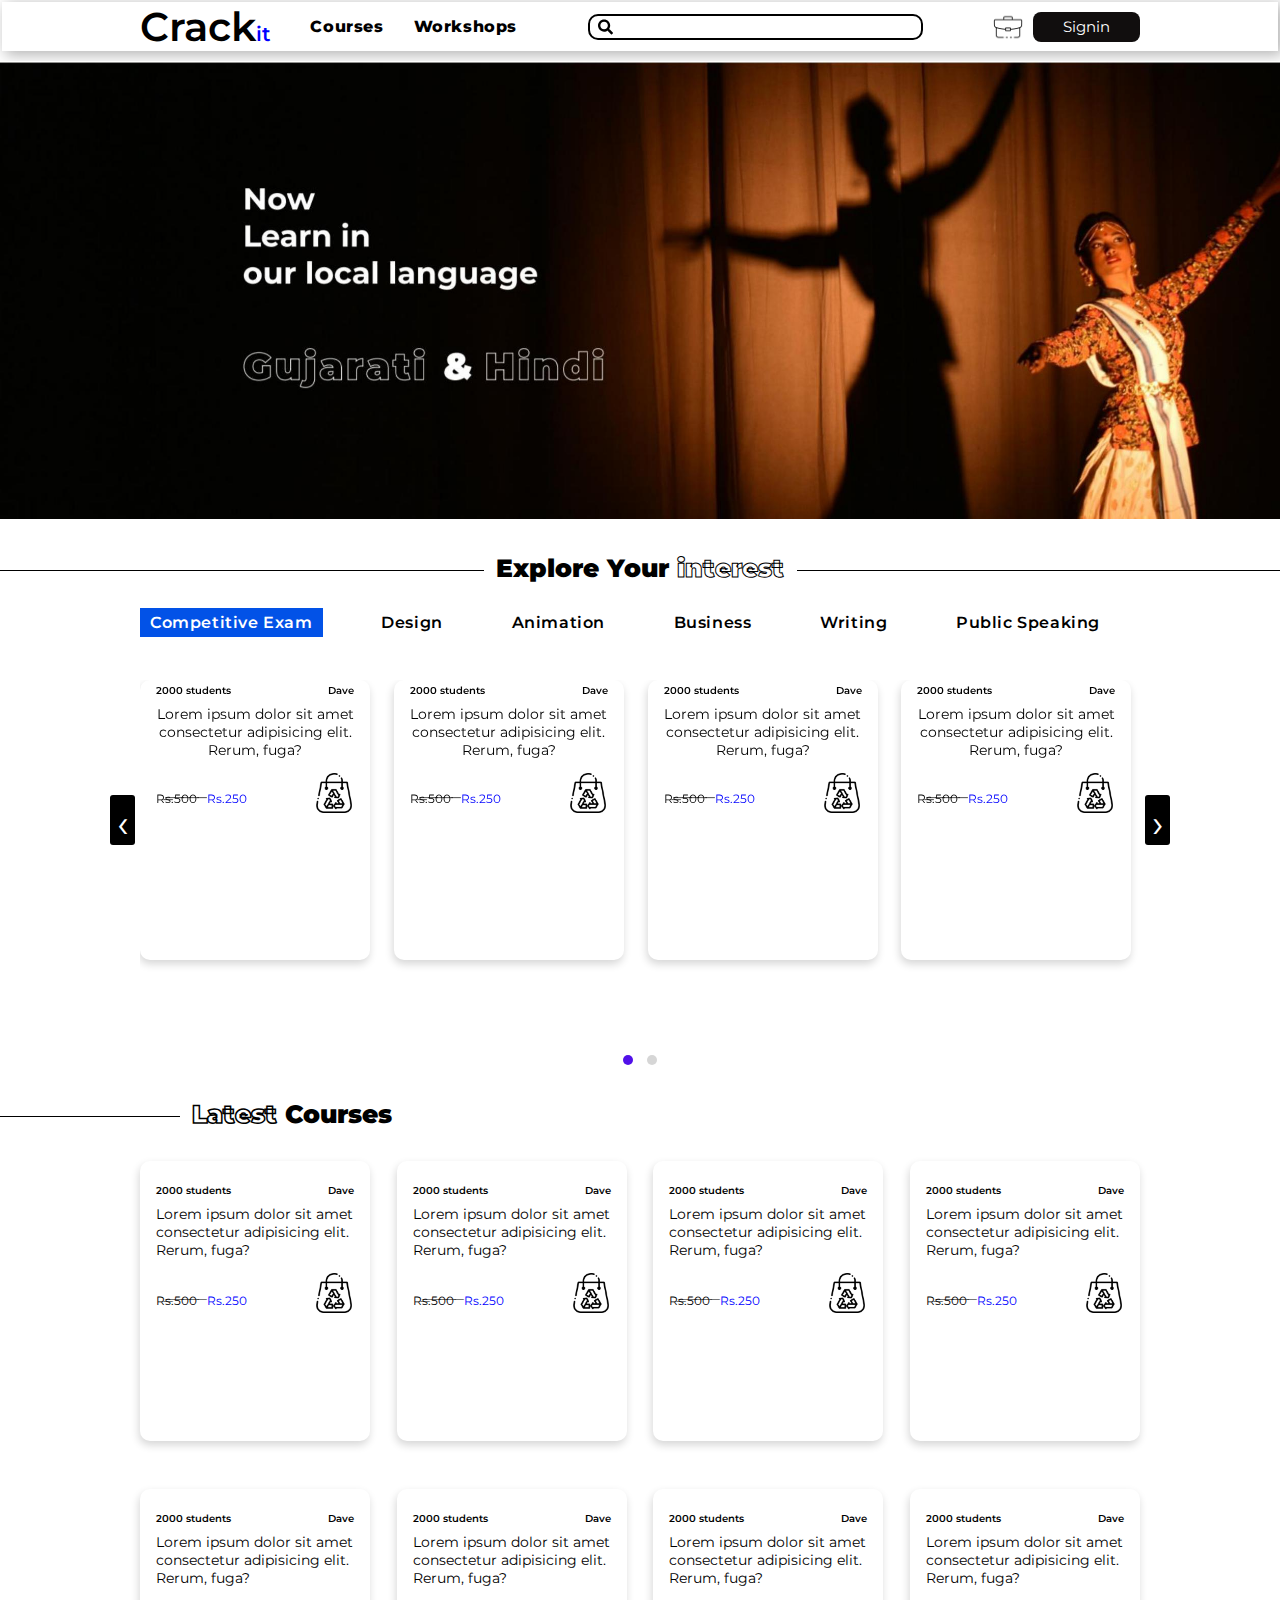
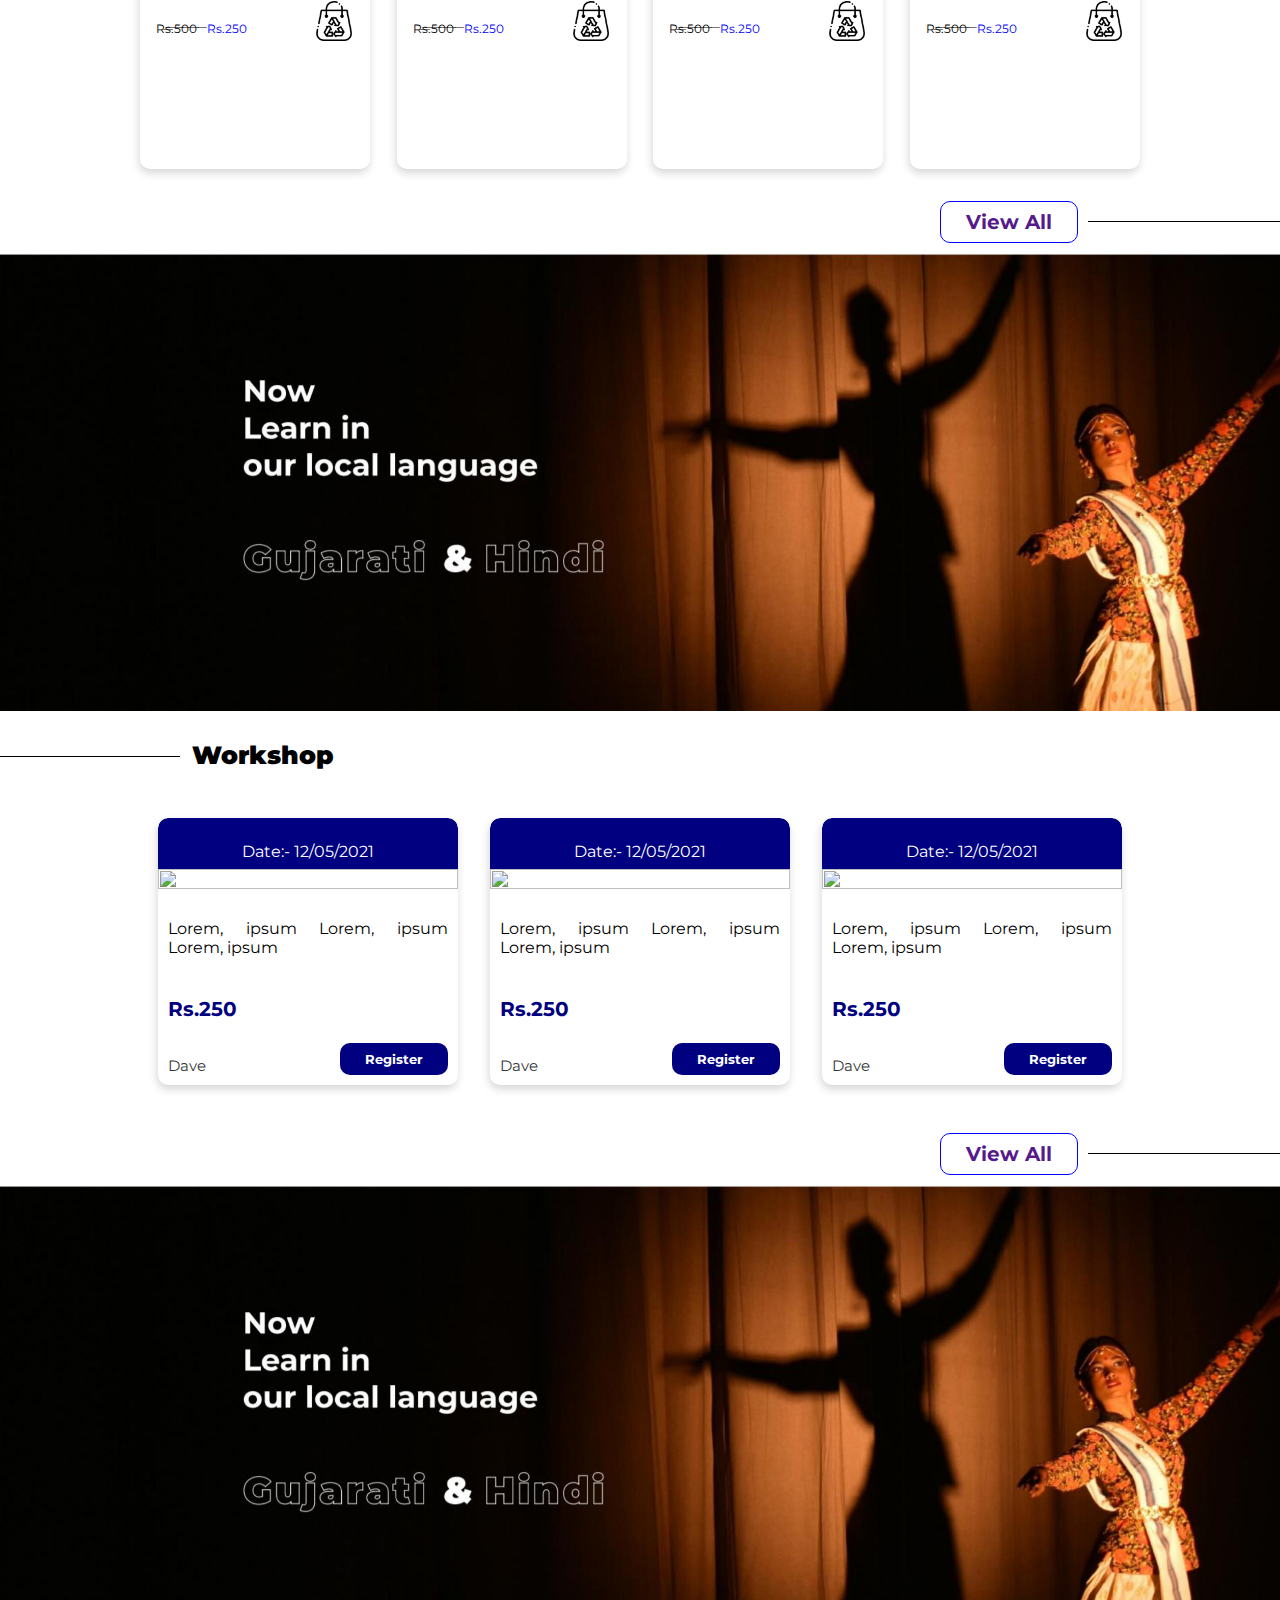
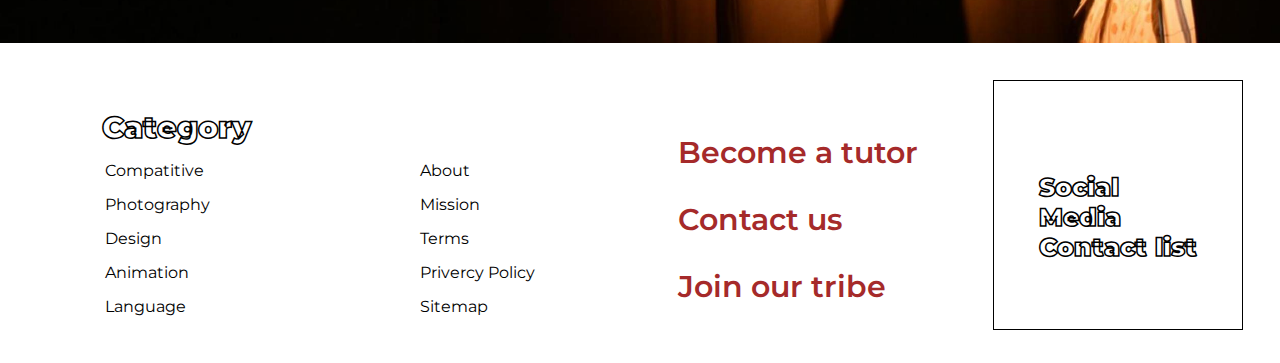
==== Crackit-Main/index.html @ c871dc88 "Home+Extra" ====
<!DOCTYPE html>
<html lang="en">
  <head>
    <meta charset="UTF-8" />
    <meta http-equiv="X-UA-Compatible" content="IE=edge" />
    <meta name="viewport" content="width=device-width, initial-scale=1.0" />
    <title>Document</title>
    <link rel="preconnect" href="https://fonts.gstatic.com" />
    <link
      href="https://fonts.googleapis.com/css2?family=Montserrat:wght@100;200;300;400;500;600;700;800;900&display=swap"
      rel="stylesheet"
    />
    <link
      rel="stylesheet"
      href="https://cdnjs.cloudflare.com/ajax/libs/OwlCarousel2/2.3.4/assets/owl.carousel.min.css"
    />
    <link
      rel="stylesheet"
      href="https://cdnjs.cloudflare.com/ajax/libs/OwlCarousel2/2.3.4/assets/owl.theme.default.min.css"
    />
    <link rel="stylesheet" href="static/css/style.css" />
  </head>
  <body>
    <!-- HEADER -->

    <header>
      <div class="container">
        <div class="header">
          <!-- Hamburger Menu -->
          <div class="menuHamb">
          <div class="hamburger">
            <span></span>
            <span></span>
            <span></span>
          </div>
          <div class="dropMenu"></div> 
          <div class="hamburgerContent">
            <ul class="dropContent">
              <li>About</li>
              <li class="serviceitem">Service</li>
              <li>Contact</li>
              <li>Content</li>
              <li class="bookitem">Books</li>
            </ul>
            <!-- Service Drop Down -->
            <ul class="service-drop">
              <li class="service_back">Back</li>
              <li>Service</li>
              <li>Service</li>
              <li>service</li>
              <li>service</li>
            </ul>

            <!-- Book List -->
            <ul class="book-list">
              <li class="book_back">Back</li>
              <li>Book</li>
              <li>book</li>
              <li>book</li>
            </ul>
          </div>
          </div>
          <!-- End hamburger -->
          <a href="" class="logo">Crack<small>it</small></a>
          <nav>
            <ul>
              <li><a href="">Courses</a></li>
              <li><a href="">Workshops</a></li>
            </ul>
          </nav>

          <div class="input">
            <img src="static/images/search-solid.svg" alt="" />
            <input type="text" />
          </div>

          <div class="headerend">
            <img src="static/images/bag.png" alt="" />

            <button>Signin</button>
          </div>
        </div>
      </div>
    </header>

    <!-- POSTER -->
    <div class="poster">
      <img src="static/images/0001.jpg" alt="" />
    </div>

    <!-- EXPLORE LINE -->
    <div class="explore">
      <p>Explore Your <span>interest</span></p>
    </div>

    <!-- LIST OF Courses -->

    <div class="container row">
      <div class="course-list">
        <ul>
          <li><a href="" class="active">Competitive Exam</a></li>
          <li><a href="">Design</a></li>
          <li><a href="">Animation</a></li>
          <li><a href="">Business</a></li>
          <li><a href="">Writing</a></li>
          <li><a href="">Public Speaking</a></li>
        </ul>
      </div>

      <!-- DESKTOP CAROUSEL  -->
      <div class="container1 cards-desktop">
        <div class="carousel-wrapper">
          <div class="owl-carousel owl-theme">
            <div class="item">
              <div class="card">
                <div class="card-img">
                  <img
                    src="https://static.skillshare.com/cdn-cgi/image/width=448,quality=85,format=auto/uploads/video/thumbnails/0fdb846072a44e16ad14106a1dbf2e78/original"
                    alt=""
                  />
                </div>
                <div class="card-bottom">
                  <div class="bottom-top">
                    <p>2000 students</p>
                    <p>Dave</p>
                  </div>
                  <div class="bottom-mid">
                    <p>
                      Lorem ipsum dolor sit amet consectetur adipisicing elit.
                      Rerum, fuga?
                    </p>
                  </div>
                  <div class="bottom-bot">
                    <div class="bottom-price">
                      <p>R̶s̶.̶5̶0̶0̶</p>
                      <p class="bottom-price-text">Rs.250</p>
                    </div>
                    <div class="bottom-img">
                      <img class="pot" src="static/images/pot.png" alt="" />
                    </div>
                  </div>
                </div>
              </div>
            </div>
            <div class="item">
              <div class="card">
                <div class="card-img">
                  <img
                    src="https://static.skillshare.com/cdn-cgi/image/width=448,quality=85,format=auto/uploads/video/thumbnails/59691f1eaf653294ec756289c46f3cd0/original"
                    alt=""
                  />
                </div>
                <div class="card-bottom">
                  <div class="bottom-top">
                    <p>2000 students</p>
                    <p>Dave</p>
                  </div>
                  <div class="bottom-mid">
                    <p>
                      Lorem ipsum dolor sit amet consectetur adipisicing elit.
                      Rerum, fuga?
                    </p>
                  </div>
                  <div class="bottom-bot">
                    <div class="bottom-price">
                      <p>R̶s̶.̶5̶0̶0̶</p>
                      <p class="bottom-price-text">Rs.250</p>
                    </div>
                    <div class="bottom-img">
                      <img class="pot" src="static/images/pot.png" alt="" />
                    </div>
                  </div>
                </div>
              </div>
            </div>
            <div class="item">
              <div class="card">
                <div class="card-img">
                  <img
                    src="https://static.skillshare.com/cdn-cgi/image/width=448,quality=85,format=auto/uploads/video/thumbnails/27f5d5372dfcfd14f2b9d2edaebb6914/original"
                    alt=""
                  />
                </div>
                <div class="card-bottom">
                  <div class="bottom-top">
                    <p>2000 students</p>
                    <p>Dave</p>
                  </div>
                  <div class="bottom-mid">
                    <p>
                      Lorem ipsum dolor sit amet consectetur adipisicing elit.
                      Rerum, fuga?
                    </p>
                  </div>
                  <div class="bottom-bot">
                    <div class="bottom-price">
                      <p>R̶s̶.̶5̶0̶0̶</p>
                      <p class="bottom-price-text">Rs.250</p>
                    </div>
                    <div class="bottom-img">
                      <img class="pot" src="static/images/pot.png" alt="" />
                    </div>
                  </div>
                </div>
              </div>
            </div>
            <div class="item">
              <div class="card">
                <div class="card-img">
                  <img
                    src="https://static.skillshare.com/cdn-cgi/image/width=448,quality=85,format=auto/uploads/video/thumbnails/5cb24fee89bff41e4120b293bfe6fb18/original"
                    alt=""
                  />
                </div>
                <div class="card-bottom">
                  <div class="bottom-top">
                    <p>2000 students</p>
                    <p>Dave</p>
                  </div>
                  <div class="bottom-mid">
                    <p>
                      Lorem ipsum dolor sit amet consectetur adipisicing elit.
                      Rerum, fuga?
                    </p>
                  </div>
                  <div class="bottom-bot">
                    <div class="bottom-price">
                      <p>R̶s̶.̶5̶0̶0̶</p>
                      <p class="bottom-price-text">Rs.250</p>
                    </div>
                    <div class="bottom-img">
                      <img class="pot" src="static/images/pot.png" alt="" />
                    </div>
                  </div>
                </div>
              </div>
            </div>
            <div class="item">
              <div class="card">
                <div class="card-img">
                  <img
                    src="https://static.skillshare.com/cdn-cgi/image/width=448,quality=85,format=auto/uploads/video/thumbnails/27f5d5372dfcfd14f2b9d2edaebb6914/original"
                    alt=""
                  />
                </div>
                <div class="card-bottom">
                  <div class="bottom-top">
                    <p>2000 students</p>
                    <p>Dave</p>
                  </div>
                  <div class="bottom-mid">
                    <p>
                      Lorem ipsum dolor sit amet consectetur adipisicing elit.
                      Rerum, fuga?
                    </p>
                  </div>
                  <div class="bottom-bot">
                    <div class="bottom-price">
                      <p>R̶s̶.̶5̶0̶0̶</p>
                      <p class="bottom-price-text">Rs.250</p>
                    </div>
                    <div class="bottom-img">
                      <img class="pot" src="static/images/pot.png" alt="" />
                    </div>
                  </div>
                </div>
              </div>
            </div>
            <div class="item">
              <div class="card">
                <div class="card-img">
                  <img
                    src="https://static.skillshare.com/cdn-cgi/image/width=448,quality=85,format=auto/uploads/video/thumbnails/0fdb846072a44e16ad14106a1dbf2e78/original"
                    alt=""
                  />
                </div>
                <div class="card-bottom">
                  <div class="bottom-top">
                    <p>2000 students</p>
                    <p>Dave</p>
                  </div>
                  <div class="bottom-mid">
                    <p>
                      Lorem ipsum dolor sit amet consectetur adipisicing elit.
                      Rerum, fuga?
                    </p>
                  </div>
                  <div class="bottom-bot">
                    <div class="bottom-price">
                      <p>R̶s̶.̶5̶0̶0̶</p>
                      <p class="bottom-price-text">Rs.250</p>
                    </div>
                    <div class="bottom-img">
                      <img class="pot" src="static/images/pot.png" alt="" />
                    </div>
                  </div>
                </div>
              </div>
            </div>
            <div class="item">
              <div class="card">
                <div class="card-img">
                  <img
                    src="https://static.skillshare.com/cdn-cgi/image/width=448,quality=85,format=auto/uploads/video/thumbnails/5cb24fee89bff41e4120b293bfe6fb18/original"
                    alt=""
                  />
                </div>
                <div class="card-bottom">
                  <div class="bottom-top">
                    <p>2000 students</p>
                    <p>Dave</p>
                  </div>
                  <div class="bottom-mid">
                    <p>
                      Lorem ipsum dolor sit amet consectetur adipisicing elit.
                      Rerum, fuga?
                    </p>
                  </div>
                  <div class="bottom-bot">
                    <div class="bottom-price">
                      <p>R̶s̶.̶5̶0̶0̶</p>
                      <p class="bottom-price-text">Rs.250</p>
                    </div>
                    <div class="bottom-img">
                      <img class="pot" src="static/images/pot.png" alt="" />
                    </div>
                  </div>
                </div>
              </div>
            </div>
          </div>
        </div>
      </div>
      <!-- DESKTOP CAROUSEL END -->

      <!-- MOBILE CARDS -->
      <div class="cards-mobile">
        <div class="card">
          <div class="card-img">
            <img
              src="https://static.skillshare.com/cdn-cgi/image/width=448,quality=85,format=auto/uploads/video/thumbnails/0fdb846072a44e16ad14106a1dbf2e78/original"
              alt=""
            />
          </div>
          <div class="card-bottom">
            <div class="bottom-top">
              <p>2000 students</p>
              <p>Dave</p>
            </div>
            <div class="bottom-mid">
              <p>
                Lorem ipsum dolor sit amet consectetur adipisicing elit. Rerum,
                fuga?
              </p>
            </div>
            <div class="bottom-bot">
              <div class="bottom-price">
                <p>R̶s̶.̶5̶0̶0̶</p>
                <p class="bottom-price-text">Rs.250</p>
              </div>
              <div class="bottom-img">
                <img class="pot" src="static/images/pot.png" alt="" />
              </div>
            </div>
          </div>
        </div>
        <div class="card">
          <div class="card-img">
            <img
              src="https://static.skillshare.com/cdn-cgi/image/width=448,quality=85,format=auto/uploads/video/thumbnails/59691f1eaf653294ec756289c46f3cd0/original"
              alt=""
            />
          </div>
          <div class="card-bottom">
            <div class="bottom-top">
              <p>2000 students</p>
              <p>Dave</p>
            </div>
            <div class="bottom-mid">
              <p>
                Lorem ipsum dolor sit amet consectetur adipisicing elit. Rerum,
                fuga?
              </p>
            </div>
            <div class="bottom-bot">
              <div class="bottom-price">
                <p>R̶s̶.̶5̶0̶0̶</p>
                <p class="bottom-price-text">Rs.250</p>
              </div>
              <div class="bottom-img">
                <img class="pot" src="static/images/pot.png" alt="" />
              </div>
            </div>
          </div>
        </div>
        <div class="card">
          <div class="card-img">
            <img
              src="https://static.skillshare.com/cdn-cgi/image/width=448,quality=85,format=auto/uploads/video/thumbnails/27f5d5372dfcfd14f2b9d2edaebb6914/original"
              alt=""
            />
          </div>
          <div class="card-bottom">
            <div class="bottom-top">
              <p>2000 students</p>
              <p>Dave</p>
            </div>
            <div class="bottom-mid">
              <p>
                Lorem ipsum dolor sit amet consectetur adipisicing elit. Rerum,
                fuga?
              </p>
            </div>
            <div class="bottom-bot">
              <div class="bottom-price">
                <p>R̶s̶.̶5̶0̶0̶</p>
                <p class="bottom-price-text">Rs.250</p>
              </div>
              <div class="bottom-img">
                <img class="pot" src="static/images/pot.png" alt="" />
              </div>
            </div>
          </div>
        </div>
        <div class="card">
          <div class="card-img">
            <img
              src="https://static.skillshare.com/cdn-cgi/image/width=448,quality=85,format=auto/uploads/video/thumbnails/5cb24fee89bff41e4120b293bfe6fb18/original"
              alt=""
            />
          </div>
          <div class="card-bottom">
            <div class="bottom-top">
              <p>2000 students</p>
              <p>Dave</p>
            </div>
            <div class="bottom-mid">
              <p>
                Lorem ipsum dolor sit amet consectetur adipisicing elit. Rerum,
                fuga?
              </p>
            </div>
            <div class="bottom-bot">
              <div class="bottom-price">
                <p>R̶s̶.̶5̶0̶0̶</p>
                <p class="bottom-price-text">Rs.250</p>
              </div>
              <div class="bottom-img">
                <img class="pot" src="static/images/pot.png" alt="" />
              </div>
            </div>
          </div>
        </div>
        <div class="card">
          <div class="card-img">
            <img
              src="https://static.skillshare.com/cdn-cgi/image/width=448,quality=85,format=auto/uploads/video/thumbnails/27f5d5372dfcfd14f2b9d2edaebb6914/original"
              alt=""
            />
          </div>
          <div class="card-bottom">
            <div class="bottom-top">
              <p>2000 students</p>
              <p>Dave</p>
            </div>
            <div class="bottom-mid">
              <p>
                Lorem ipsum dolor sit amet consectetur adipisicing elit. Rerum,
                fuga?
              </p>
            </div>
            <div class="bottom-bot">
              <div class="bottom-price">
                <p>R̶s̶.̶5̶0̶0̶</p>
                <p class="bottom-price-text">Rs.250</p>
              </div>
              <div class="bottom-img">
                <img class="pot" src="static/images/pot.png" alt="" />
              </div>
            </div>
          </div>
        </div>
        <div class="card">
          <div class="card-img">
            <img
              src="https://static.skillshare.com/cdn-cgi/image/width=448,quality=85,format=auto/uploads/video/thumbnails/0fdb846072a44e16ad14106a1dbf2e78/original"
              alt=""
            />
          </div>
          <div class="card-bottom">
            <div class="bottom-top">
              <p>2000 students</p>
              <p>Dave</p>
            </div>
            <div class="bottom-mid">
              <p>
                Lorem ipsum dolor sit amet consectetur adipisicing elit. Rerum,
                fuga?
              </p>
            </div>
            <div class="bottom-bot">
              <div class="bottom-price">
                <p>R̶s̶.̶5̶0̶0̶</p>
                <p class="bottom-price-text">Rs.250</p>
              </div>
              <div class="bottom-img">
                <img class="pot" src="static/images/pot.png" alt="" />
              </div>
            </div>
          </div>
        </div>
        <div class="card">
          <div class="card-img">
            <img
              src="https://static.skillshare.com/cdn-cgi/image/width=448,quality=85,format=auto/uploads/video/thumbnails/5cb24fee89bff41e4120b293bfe6fb18/original"
              alt=""
            />
          </div>
          <div class="card-bottom">
            <div class="bottom-top">
              <p>2000 students</p>
              <p>Dave</p>
            </div>
            <div class="bottom-mid">
              <p>
                Lorem ipsum dolor sit amet consectetur adipisicing elit. Rerum,
                fuga?
              </p>
            </div>
            <div class="bottom-bot">
              <div class="bottom-price">
                <p>R̶s̶.̶5̶0̶0̶</p>
                <p class="bottom-price-text">Rs.250</p>
              </div>
              <div class="bottom-img">
                <img class="pot" src="static/images/pot.png" alt="" />
              </div>
            </div>
          </div>
        </div>
      </div>
      <!-- MOBILECARDS END -->
    </div>

    <div class="courseHeadingUp">
      <p><span>Latest</span> Courses</p>
    </div>

    <div class="container1 latest">
      <div class="latest-course">
        <div class="card">
          <div class="card-img">
            <img
              src="https://static.skillshare.com/cdn-cgi/image/width=448,quality=85,format=auto/uploads/video/thumbnails/0fdb846072a44e16ad14106a1dbf2e78/original"
              alt=""
            />
          </div>
          <div class="card-bottom">
            <div class="bottom-top">
              <p>2000 students</p>
              <p>Dave</p>
            </div>
            <div class="bottom-mid">
              <p>
                Lorem ipsum dolor sit amet consectetur adipisicing elit. Rerum,
                fuga?
              </p>
            </div>
            <div class="bottom-bot">
              <div class="bottom-price">
                <p>R̶s̶.̶5̶0̶0̶</p>
                <p class="bottom-price-text">Rs.250</p>
              </div>
              <div class="bottom-img">
                <img class="pot" src="static/images/pot.png" alt="" />
              </div>
            </div>
          </div>
        </div>
        <div class="card">
          <div class="card-img">
            <img
              src="https://static.skillshare.com/cdn-cgi/image/width=448,quality=85,format=auto/uploads/video/thumbnails/59691f1eaf653294ec756289c46f3cd0/original"
              alt=""
            />
          </div>
          <div class="card-bottom">
            <div class="bottom-top">
              <p>2000 students</p>
              <p>Dave</p>
            </div>
            <div class="bottom-mid">
              <p>
                Lorem ipsum dolor sit amet consectetur adipisicing elit. Rerum,
                fuga?
              </p>
            </div>
            <div class="bottom-bot">
              <div class="bottom-price">
                <p>R̶s̶.̶5̶0̶0̶</p>
                <p class="bottom-price-text">Rs.250</p>
              </div>
              <div class="bottom-img">
                <img class="pot" src="static/images/pot.png" alt="" />
              </div>
            </div>
          </div>
        </div>
        <div class="card">
          <div class="card-img">
            <img
              src="https://static.skillshare.com/cdn-cgi/image/width=448,quality=85,format=auto/uploads/video/thumbnails/27f5d5372dfcfd14f2b9d2edaebb6914/original"
              alt=""
            />
          </div>
          <div class="card-bottom">
            <div class="bottom-top">
              <p>2000 students</p>
              <p>Dave</p>
            </div>
            <div class="bottom-mid">
              <p>
                Lorem ipsum dolor sit amet consectetur adipisicing elit. Rerum,
                fuga?
              </p>
            </div>
            <div class="bottom-bot">
              <div class="bottom-price">
                <p>R̶s̶.̶5̶0̶0̶</p>
                <p class="bottom-price-text">Rs.250</p>
              </div>
              <div class="bottom-img">
                <img class="pot" src="static/images/pot.png" alt="" />
              </div>
            </div>
          </div>
        </div>
        <div class="card">
          <div class="card-img">
            <img
              src="https://static.skillshare.com/cdn-cgi/image/width=448,quality=85,format=auto/uploads/video/thumbnails/5cb24fee89bff41e4120b293bfe6fb18/original"
              alt=""
            />
          </div>
          <div class="card-bottom">
            <div class="bottom-top">
              <p>2000 students</p>
              <p>Dave</p>
            </div>
            <div class="bottom-mid">
              <p>
                Lorem ipsum dolor sit amet consectetur adipisicing elit. Rerum,
                fuga?
              </p>
            </div>
            <div class="bottom-bot">
              <div class="bottom-price">
                <p>R̶s̶.̶5̶0̶0̶</p>
                <p class="bottom-price-text">Rs.250</p>
              </div>
              <div class="bottom-img">
                <img class="pot" src="static/images/pot.png" alt="" />
              </div>
            </div>
          </div>
        </div>
      </div>
      <div class="latest-course">
        <div class="card">
          <div class="card-img">
            <img
              src="https://static.skillshare.com/cdn-cgi/image/width=448,quality=85,format=auto/uploads/video/thumbnails/0fdb846072a44e16ad14106a1dbf2e78/original"
              alt=""
            />
          </div>
          <div class="card-bottom">
            <div class="bottom-top">
              <p>2000 students</p>
              <p>Dave</p>
            </div>
            <div class="bottom-mid">
              <p>
                Lorem ipsum dolor sit amet consectetur adipisicing elit. Rerum,
                fuga?
              </p>
            </div>
            <div class="bottom-bot">
              <div class="bottom-price">
                <p>R̶s̶.̶5̶0̶0̶</p>
                <p class="bottom-price-text">Rs.250</p>
              </div>
              <div class="bottom-img">
                <img class="pot" src="static/images/pot.png" alt="" />
              </div>
            </div>
          </div>
        </div>
        <div class="card">
          <div class="card-img">
            <img
              src="https://static.skillshare.com/cdn-cgi/image/width=448,quality=85,format=auto/uploads/video/thumbnails/59691f1eaf653294ec756289c46f3cd0/original"
              alt=""
            />
          </div>
          <div class="card-bottom">
            <div class="bottom-top">
              <p>2000 students</p>
              <p>Dave</p>
            </div>
            <div class="bottom-mid">
              <p>
                Lorem ipsum dolor sit amet consectetur adipisicing elit. Rerum,
                fuga?
              </p>
            </div>
            <div class="bottom-bot">
              <div class="bottom-price">
                <p>R̶s̶.̶5̶0̶0̶</p>
                <p class="bottom-price-text">Rs.250</p>
              </div>
              <div class="bottom-img">
                <img class="pot" src="static/images/pot.png" alt="" />
              </div>
            </div>
          </div>
        </div>
        <div class="card">
          <div class="card-img">
            <img
              src="https://static.skillshare.com/cdn-cgi/image/width=448,quality=85,format=auto/uploads/video/thumbnails/27f5d5372dfcfd14f2b9d2edaebb6914/original"
              alt=""
            />
          </div>
          <div class="card-bottom">
            <div class="bottom-top">
              <p>2000 students</p>
              <p>Dave</p>
            </div>
            <div class="bottom-mid">
              <p>
                Lorem ipsum dolor sit amet consectetur adipisicing elit. Rerum,
                fuga?
              </p>
            </div>
            <div class="bottom-bot">
              <div class="bottom-price">
                <p>R̶s̶.̶5̶0̶0̶</p>
                <p class="bottom-price-text">Rs.250</p>
              </div>
              <div class="bottom-img">
                <img class="pot" src="static/images/pot.png" alt="" />
              </div>
            </div>
          </div>
        </div>
        <div class="card">
          <div class="card-img">
            <img
              src="https://static.skillshare.com/cdn-cgi/image/width=448,quality=85,format=auto/uploads/video/thumbnails/5cb24fee89bff41e4120b293bfe6fb18/original"
              alt=""
            />
          </div>
          <div class="card-bottom">
            <div class="bottom-top">
              <p>2000 students</p>
              <p>Dave</p>
            </div>
            <div class="bottom-mid">
              <p>
                Lorem ipsum dolor sit amet consectetur adipisicing elit. Rerum,
                fuga?
              </p>
            </div>
            <div class="bottom-bot">
              <div class="bottom-price">
                <p>R̶s̶.̶5̶0̶0̶</p>
                <p class="bottom-price-text">Rs.250</p>
              </div>
              <div class="bottom-img">
                <img class="pot" src="static/images/pot.png" alt="" />
              </div>
            </div>
          </div>
        </div>
      </div>
    </div>

    <div class="courseHeadingDown">
      <a href=""><span>View All</span></a>
    </div>

    <div class="poster">
      <img src="static/images/0001.jpg" alt="" />
    </div>

    <div class="workshopHeadingUp">
      <p class="heading">Workshop</p>
    </div>

    <div class="container">
      <div class="workshopcards">
        <!-- WorkShop card Design -->
        <div class="card">
          <div class="workshopDate">
            <p>Date:- 12/05/2021</p>
          </div>
          <div class="workshopImg">
            <img
              src="https://images.unsplash.com/photo-1540151812223-c30b3fab58e6?ixid=MXwxMjA3fDB8MHxwaG90by1wYWdlfHx8fGVufDB8fHw%3D&ixlib=rb-1.2.1&auto=format&fit=crop&w=1350&q=80"
              alt=""
            />
          </div>
          <div class="workshopDesc">
            <p>Lorem, ipsum Lorem, ipsum Lorem, ipsum</p>
          </div>
          <div class="workshopPrice">
            <p>Rs.250</p>
          </div>
          <div class="workshopButton">
            <p>Dave</p>
            <a href="" class="button">Register</a>
          </div>
        </div>
        <div class="card">
          <div class="workshopDate">
            <p>Date:- 12/05/2021</p>
          </div>
          <div class="workshopImg">
            <img
              src="https://images.unsplash.com/photo-1540151812223-c30b3fab58e6?ixid=MXwxMjA3fDB8MHxwaG90by1wYWdlfHx8fGVufDB8fHw%3D&ixlib=rb-1.2.1&auto=format&fit=crop&w=1350&q=80"
              alt=""
            />
          </div>
          <div class="workshopDesc">
            <p>Lorem, ipsum Lorem, ipsum Lorem, ipsum</p>
          </div>
          <div class="workshopPrice">
            <p>Rs.250</p>
          </div>
          <div class="workshopButton">
            <p>Dave</p>
            <a href="" class="button">Register</a>
          </div>
        </div>
        <div class="card">
          <div class="workshopDate">
            <p>Date:- 12/05/2021</p>
          </div>
          <div class="workshopImg">
            <img
              src="https://images.unsplash.com/photo-1540151812223-c30b3fab58e6?ixid=MXwxMjA3fDB8MHxwaG90by1wYWdlfHx8fGVufDB8fHw%3D&ixlib=rb-1.2.1&auto=format&fit=crop&w=1350&q=80"
              alt=""
            />
          </div>
          <div class="workshopDesc">
            <p>Lorem, ipsum Lorem, ipsum Lorem, ipsum</p>
          </div>
          <div class="workshopPrice">
            <p>Rs.250</p>
          </div>
          <div class="workshopButton">
            <p>Dave</p>
            <a href="" class="button">Register</a>
          </div>
        </div>
        <!--  -->
      </div>
    </div>

    <div class="workshopHeadingDown">
      <a href=""><span>View All</span></a>
    </div>

    <div class="poster">
      <img src="static/images/0001.jpg" alt="" />
    </div>

    <footer>
      <div class="footer">
        <div class="leftContent">
          <div class="catHeading">
            <p class="category">Category</p>
            <p class="hide">contentok</p>
          </div>
          <div class="catContent">
            <div class="leftCatContent">
              <div class="subCattext">
                <p>Compatitive</p>
                <p>Photography</p>
                <p>Design</p>
                <p>Animation</p>
                <p>Language</p>
              </div>
            </div>
            <div class="rightCatContent">
              <div class="subCattext">
                <p>About</p>
                <p>Mission</p>
                <p>Terms</p>
                <p>Privercy Policy</p>
                <p>Sitemap</p>
              </div>
            </div>
          </div>
        </div>
        <div class="rightContent">
          <div class="joinContent">
            <p>Become a tutor</p>
            <p>Contact us</p>
            <p>Join our tribe</p>
          </div>
          <div class="socialContent">
            <div class="box">
              <p>Social<br />Media<br />Contact list</p>
            </div>
          </div>
        </div>
      </div>
    </footer>

    <script src="https://ajax.googleapis.com/ajax/libs/jquery/3.5.1/jquery.min.js"></script>
    <script src="https://cdnjs.cloudflare.com/ajax/libs/OwlCarousel2/2.3.4/owl.carousel.min.js"></script>
    <script src="static/js/script.js"></script>
    <script>
      $(".owl-carousel").owlCarousel({
        margin: 15,
        loop: true,
        nav: true,
        navText: [
          "<div class='nav-button owl-prev'>‹</div>",
          "<div class='nav-button owl-next'>›</div>",
        ],
        responsive: {
          0: {
            items: 1,
          },
          600: {
            items: 2,
          },
          1000: {
            items: 4,
          },
        },
      });
    </script>
  </body>
</html>
---- Crackit-Main/static/css/style.css ----
html {
  font-size: 100%;
  -webkit-box-sizing: border-box;
  box-sizing: border-box;
}

*,
*::after,
*::before {
  margin: 0;
  padding: 0;
  font-family: "Montserrat", sans-serif;
  -webkit-box-sizing: inherit;
  box-sizing: inherit;
}

a {
  text-decoration: none;
}

li {
  list-style-type: none;
}

p {
  -webkit-margin-before: 1em;
          margin-block-start: 1em;
  -webkit-margin-after: 0em;
          margin-block-end: 0em;
}

.container {
  max-width: 1000px;
  margin-left: auto;
  margin-right: auto;
}

.container1 {
  max-width: 1000px;
  margin-left: auto;
  margin-right: auto;
}

.card {
  width: 230px;
  height: 280px;
  border-radius: 10px;
  overflow: hidden;
  box-shadow: -1px 4px 8px 0px rgba(213, 213, 213, 0.46);
  -webkit-box-shadow: -1px 4px 8px 0px #d6d6d6;
  -moz-box-shadow: -1px 4px 8px 0px rgba(214, 214, 214, 0.46);
}

.card .card-img img {
  width: 230px;
  height: auto;
}

.card .card-bottom {
  margin-left: 16px;
  margin-right: 16px;
}

.card .card-bottom .bottom-top {
  line-height: 1px;
  display: -webkit-box;
  display: -ms-flexbox;
  display: flex;
  -webkit-box-pack: justify;
  -ms-flex-pack: justify;
  justify-content: space-between;
}

.card .card-bottom .bottom-top p {
  font-size: 10px;
  font-weight: 600;
}

.card .card-bottom .bottom-mid p {
  font-size: 14px;
  font-weight: 400;
  -webkit-margin-after: 1em;
  margin-block-end: 1em;
}

.card .card-bottom .bottom-bot {
  display: -webkit-box;
  display: -ms-flexbox;
  display: flex;
  -webkit-box-pack: justify;
  -ms-flex-pack: justify;
  justify-content: space-between;
  -webkit-box-align: center;
      -ms-flex-align: center;
          align-items: center;
}

.card .card-bottom .bottom-bot .bottom-price {
  display: -webkit-box;
  display: -ms-flexbox;
  display: flex;
}

.card .card-bottom .bottom-bot .bottom-price p {
  font-size: 12px;
  font-weight: 400;
}

.card .card-bottom .bottom-bot .bottom-price .bottom-price-text {
  color: blue;
  margin-left: 10px;
}

.card .card-bottom .bottom-bot .bottom-img .pot {
  width: 40px;
  height: auto;
}

header {
  margin: 2px;
  box-shadow: 4px 3px 14px 1px #d6d6d6;
  -webkit-box-shadow: 4px 3px 14px 1px rgba(0, 0, 0, 0.3);
  -moz-box-shadow: 4px 3px 14px 1px #d6d6d6;
}

header .container .header {
  display: -webkit-box;
  display: -ms-flexbox;
  display: flex;
  -webkit-box-pack: justify;
      -ms-flex-pack: justify;
          justify-content: space-between;
  -webkit-box-align: center;
      -ms-flex-align: center;
          align-items: center;
}

header .container .header .menuHamb {
  display: none;
}

header .container .header .hamburger {
  display: none;
}

header .container .header .logo {
  font-size: 40px;
  color: black;
  font-weight: 600;
}

header .container .header .logo small {
  font-size: 20px;
  color: blue;
}

header .container .header nav {
  display: -webkit-box;
  display: -ms-flexbox;
  display: flex;
}

header .container .header nav ul {
  display: -webkit-box;
  display: -ms-flexbox;
  display: flex;
}

header .container .header nav ul li {
  margin-right: 30px;
}

header .container .header nav ul li a {
  font-weight: 800;
  color: black;
  letter-spacing: 0.6px;
}

header .container .header .input {
  margin-right: 30px;
  display: -webkit-box;
  display: -ms-flexbox;
  display: flex;
  border: 2px solid black;
  border-radius: 10px;
  padding: 3px 8px;
}

header .container .header .input input {
  border: transparent;
  outline: none;
  width: 300px;
}

header .container .header .input img {
  width: 15px;
  height: auto;
}

header .container .header .headerend {
  display: -webkit-box;
  display: -ms-flexbox;
  display: flex;
}

header .container .header .headerend img {
  width: 30px;
  margin-right: 10px;
}

header .container .header .headerend button {
  border: none;
  outline: none;
  background-color: transparent;
  background-color: #110e0e;
  color: white;
  padding: 5px 30px;
  border-radius: 8px;
  font-size: 15px;
}

@media (max-width: 576px) {
  header {
    background-color: #052837;
    margin: 0px;
    box-shadow: 4px 3px 14px 1px #d6d6d6;
    -webkit-box-shadow: 4px 3px 14px 1px rgba(0, 0, 0, 0.3);
    -moz-box-shadow: 4px 3px 14px 1px #d6d6d6;
  }
  header .container .header {
    padding: 15px 15px 10px 15px;
    display: -webkit-box;
    display: -ms-flexbox;
    display: flex;
    -webkit-box-pack: justify;
        -ms-flex-pack: justify;
            justify-content: space-between;
    -webkit-box-align: center;
        -ms-flex-align: center;
            align-items: center;
  }
  header .container .header .menuHamb {
    display: block;
  }
  header .container .header .menuHamb .hamburger {
    display: -webkit-box;
    display: -ms-flexbox;
    display: flex;
    -webkit-box-orient: vertical;
    -webkit-box-direction: normal;
        -ms-flex-direction: column;
            flex-direction: column;
    -webkit-box-align: center;
        -ms-flex-align: center;
            align-items: center;
  }
  header .container .header .menuHamb .hamburger span:nth-child(2n) {
    display: block;
    background-color: white;
    width: 18px;
    border-radius: 2px;
    height: 2.5px;
    -webkit-box-align: center;
        -ms-flex-align: center;
            align-items: center;
    -webkit-box-pack: center;
        -ms-flex-pack: center;
            justify-content: center;
    margin-bottom: 5px;
  }
  header .container .header .menuHamb .hamburger span:nth-child(2n + 1) {
    border-radius: 2px;
    display: block;
    background-color: white;
    width: 26px;
    height: 2.5px;
  }
  header .container .header .menuHamb .hamburger span:not(last-child) {
    margin-bottom: 5px;
  }
  header .container .header .menuHamb .dropMenu {
    position: absolute;
    right: 20px;
    bottom: -20px;
    height: 15px;
    width: 15px;
    display: none;
  }
  header .container .header .menuHamb .dropMenu .show {
    display: block;
  }
  header .container .header .menuHamb .hamburgerContent {
    position: fixed;
    height: 100%;
    width: 100%;
    z-index: 1;
    left: 0;
    overflow: hidden;
    border-radius: 5px;
    background: red;
    display: none;
    -webkit-transition: all 0.6s ease;
    transition: all 0.6s ease;
    -webkit-transform: translateX(-100%);
            transform: translateX(-100%);
  }
  header .container .header .menuHamb .show {
    display: -webkit-box;
    display: -ms-flexbox;
    display: flex;
    -webkit-transform: none;
            transform: none;
    -webkit-transition: all 0.6s ease-in-out;
    transition: all 0.6s ease-in-out;
  }
  header .container .header .menuHamb .show ul.service-drop {
    display: none;
  }
  header .container .header .menuHamb .show ul.book-list {
    display: none;
  }
  header .container .header .menuHamb ul.dropContent {
    width: 100%;
    list-style: none;
    padding: 10px;
    -webkit-transition: all 0.3s ease;
    transition: all 0.3s ease;
  }
  header .container .header .menuHamb ul.dropContent li {
    line-height: 55px;
  }
  header .container .header .menuHamb ul.dropContent li a {
    position: relative;
    color: #b0b3b8;
    font-size: 18px;
    font-weight: 500;
    padding: 0 10px;
    display: -webkit-box;
    display: -ms-flexbox;
    display: flex;
    border-radius: 8px;
    -webkit-box-align: center;
        -ms-flex-align: center;
            align-items: center;
    text-decoration: none;
  }
  header .container .header .menuHamb ul.dropContent li a .icon span {
    line-height: 40px;
    font-size: 20px;
    color: #b0b3b8;
  }
  header .container .header .menuHamb ul.dropContent li a i {
    position: absolute;
    right: 10px;
    font-size: 25px;
    pointer-events: none;
  }
  header .container .header .menuHamb ul.dropContent li li:hover a {
    background: #3a3b3c;
  }
  header .container .header .logo {
    font-size: 30px;
    color: white;
    font-weight: 600;
  }
  header .container .header .logo small {
    font-size: 20px;
    color: white;
  }
  header .container .header nav {
    display: none;
  }
  header .container .header nav ul {
    display: -webkit-box;
    display: -ms-flexbox;
    display: flex;
  }
  header .container .header nav ul li {
    margin-right: 30px;
  }
  header .container .header nav ul li a {
    font-weight: 800;
    color: black;
    letter-spacing: 0.6px;
  }
  header .container .header .input {
    margin-right: 0px;
    display: -webkit-box;
    display: -ms-flexbox;
    display: flex;
    border: 0px solid black;
    border-radius: 10px;
    padding: 3px 8px;
  }
  header .container .header .input input {
    border: transparent;
    outline: none;
    width: 10px;
    background-color: transparent;
  }
  header .container .header .input input:focus {
    border: transparent;
    outline: none;
    width: 100px;
    z-index: 99;
    background-color: transparent;
  }
  header .container .header .input img {
    width: 15px;
    height: auto;
  }
  header .container .header .headerend {
    display: -webkit-box;
    display: -ms-flexbox;
    display: flex;
  }
  header .container .header .headerend img {
    width: 30px;
    margin-right: 10px;
  }
  header .container .header .headerend button {
    border: none;
    outline: none;
    background-color: transparent;
    background-color: transparent;
    color: white;
    padding: 5px 10px;
    border-radius: 8px;
    font-size: 18px;
    font-weight: 500;
  }
  header .container .dropMenu {
    width: 100%;
  }
}

.mainCatContent .breadCrums {
  display: -webkit-box;
  display: -ms-flexbox;
  display: flex;
  -webkit-box-align: center;
      -ms-flex-align: center;
          align-items: center;
  height: 100px;
}

.mainCatContent .breadCrums span {
  display: -webkit-box;
  display: -ms-flexbox;
  display: flex;
  -webkit-box-pack: start;
      -ms-flex-pack: start;
          justify-content: start;
}

.mainCatContent .competitiveExam .examHeading {
  height: 50px;
}

.mainCatContent .competitiveExam .examHeading p {
  overflow: hidden;
  font-size: 30px;
  font-weight: 900;
  letter-spacing: 1px;
  -webkit-margin-before: 0;
          margin-block-start: 0;
  color: black;
  -webkit-text-fill-color: transparent;
  -webkit-text-stroke-width: 1.5px;
  -webkit-text-stroke-color: black;
}

.mainCatContent .competitiveExam .examHeading p:before {
  background-color: #000;
  content: "";
  display: inline-block;
  height: 1px;
  position: relative;
  vertical-align: middle;
  width: 34.5%;
}

.mainCatContent .competitiveExam .examHeading p:before {
  right: 0.5em;
  margin-left: 0%;
}

.mainCatContent .competitiveExam .catSubContent {
  display: -webkit-box;
  display: -ms-flexbox;
  display: flex;
  -webkit-box-pack: justify;
      -ms-flex-pack: justify;
          justify-content: space-between;
  -webkit-column-gap: 7rem;
          column-gap: 7rem;
}

.mainCatContent .competitiveExam .catSubContent .catSide {
  display: -webkit-box;
  display: -ms-flexbox;
  display: flex;
  -webkit-box-orient: vertical;
  -webkit-box-direction: normal;
      -ms-flex-direction: column;
          flex-direction: column;
  row-gap: 7rem;
  white-space: nowrap;
}

.mainCatContent .competitiveExam .catSubContent .catSide .sideTopic h2 {
  border-bottom: 1px solid rgba(0, 0, 0, 0.3);
  padding: 0 0 10px 0;
  font-weight: 900;
}

.mainCatContent .competitiveExam .catSubContent .catSide .sideTopic .topicList {
  display: -webkit-box;
  display: -ms-flexbox;
  display: flex;
  -webkit-box-orient: vertical;
  -webkit-box-direction: normal;
      -ms-flex-direction: column;
          flex-direction: column;
  row-gap: 1rem;
}

.mainCatContent .competitiveExam .catSubContent .catSide .otherTopic h2 {
  border-bottom: 1.5px solid rgba(0, 0, 0, 0.2);
  padding: 0 0 10px 0;
  font-weight: 900;
}

.mainCatContent .competitiveExam .catSubContent .catSide .otherTopic h2 span {
  -webkit-text-fill-color: white;
  -webkit-text-stroke-width: 1px;
  -webkit-text-stroke-color: black;
}

.mainCatContent .competitiveExam .catSubContent .catSide .otherTopic .otherList {
  display: -webkit-box;
  display: -ms-flexbox;
  display: flex;
  -webkit-box-orient: vertical;
  -webkit-box-direction: normal;
      -ms-flex-direction: column;
          flex-direction: column;
  row-gap: 1rem;
}

.mainCatContent .competitiveExam .catSubContent .allContent .poster img {
  width: 100%;
}

.mainCatContent .competitiveExam .catSubContent .allContent .allCourses {
  display: -webkit-box;
  display: -ms-flexbox;
  display: flex;
  -webkit-box-orient: vertical;
  -webkit-box-direction: normal;
      -ms-flex-direction: column;
          flex-direction: column;
  row-gap: 1.5rem;
}

.mainCatContent .competitiveExam .catSubContent .allContent .allCourses .allCoursesHeading {
  padding: 20px 0 10px 0;
  width: 100%;
  border-bottom: 1px solid rgba(0, 0, 0, 0.3);
}

.mainCatContent .competitiveExam .catSubContent .allContent .allCourses .allCoursesHeading h2 {
  font-weight: 800;
}

.mainCatContent .competitiveExam .catSubContent .allContent .allCourses .courseButton button {
  border: none;
  outline: none;
  background-color: transparent;
  background-color: blue;
  color: white;
  padding: 5px 20px;
  font-size: 18px;
  font-weight: 700;
}

.mainCatContent .competitiveExam .catSubContent .allContent .allCourses .courseCard {
  display: -webkit-box;
  display: -ms-flexbox;
  display: flex;
  -webkit-box-orient: vertical;
  -webkit-box-direction: normal;
      -ms-flex-direction: column;
          flex-direction: column;
  row-gap: 2rem;
}

.mainCatContent .competitiveExam .catSubContent .allContent .allCourses .courseCard .row1 {
  display: -webkit-box;
  display: -ms-flexbox;
  display: flex;
  -webkit-box-pack: justify;
      -ms-flex-pack: justify;
          justify-content: space-between;
  -webkit-box-align: center;
      -ms-flex-align: center;
          align-items: center;
}

.mainCatContent .competitiveExam .catSubContent .allContent .allCourses .courseCard .row2 {
  display: -webkit-box;
  display: -ms-flexbox;
  display: flex;
  -webkit-box-pack: justify;
      -ms-flex-pack: justify;
          justify-content: space-between;
  -webkit-box-align: center;
      -ms-flex-align: center;
          align-items: center;
}

.mainCatContent .competitiveExam .catSubContent .allContent .allCourses .courseCard .row3 {
  display: -webkit-box;
  display: -ms-flexbox;
  display: flex;
  -webkit-box-pack: justify;
      -ms-flex-pack: justify;
          justify-content: space-between;
  -webkit-box-align: center;
      -ms-flex-align: center;
          align-items: center;
}

@media (max-width: 576px) {
  .mainCatContent {
    display: -webkit-box;
    display: -ms-flexbox;
    display: flex;
    -webkit-box-orient: vertical;
    -webkit-box-direction: normal;
        -ms-flex-direction: column;
            flex-direction: column;
  }
  .mainCatContent .breadCrums {
    display: -webkit-box;
    display: -ms-flexbox;
    display: flex;
    -webkit-box-align: center;
        -ms-flex-align: center;
            align-items: center;
    height: 100px;
  }
  .mainCatContent .breadCrums span {
    display: -webkit-box;
    display: -ms-flexbox;
    display: flex;
    -webkit-box-pack: start;
        -ms-flex-pack: start;
            justify-content: start;
  }
  .mainCatContent .competitiveExam {
    display: -webkit-box;
    display: -ms-flexbox;
    display: flex;
    -webkit-box-orient: vertical;
    -webkit-box-direction: normal;
        -ms-flex-direction: column;
            flex-direction: column;
  }
  .mainCatContent .competitiveExam .examHeading {
    height: 50px;
  }
  .mainCatContent .competitiveExam .examHeading p {
    overflow: hidden;
    font-size: 25px;
    text-align: center;
    font-weight: 900;
    letter-spacing: 1px;
    -webkit-margin-before: 0;
            margin-block-start: 0;
    color: black;
    -webkit-text-fill-color: transparent;
    -webkit-text-stroke-width: 1.5px;
    -webkit-text-stroke-color: black;
  }
  .mainCatContent .competitiveExam .examHeading p:before, .mainCatContent .competitiveExam .examHeading p::after {
    background-color: #000;
    content: "";
    display: inline-block;
    height: 1px;
    position: relative;
    vertical-align: middle;
    width: 10.5%;
    white-space: nowrap;
  }
  .mainCatContent .competitiveExam .examHeading p:before {
    right: 0.5em;
    margin-left: 0%;
  }
  .mainCatContent .competitiveExam .examHeading p::after {
    left: 0.5em;
    margin-right: 0%;
  }
  .mainCatContent .competitiveExam .catSubContent {
    display: -webkit-box;
    display: -ms-flexbox;
    display: flex;
    -webkit-box-pack: justify;
        -ms-flex-pack: justify;
            justify-content: space-between;
    -webkit-column-gap: 7rem;
            column-gap: 7rem;
    -webkit-box-orient: vertical;
    -webkit-box-direction: normal;
        -ms-flex-direction: column;
            flex-direction: column;
  }
  .mainCatContent .competitiveExam .catSubContent .catSide {
    display: none;
  }
  .mainCatContent .competitiveExam .catSubContent .allContent .poster {
    width: 100%;
  }
  .mainCatContent .competitiveExam .catSubContent .allContent .poster img {
    width: 100%;
  }
  .mainCatContent .competitiveExam .catSubContent .allContent .allCourses {
    display: -webkit-box;
    display: -ms-flexbox;
    display: flex;
    -webkit-box-orient: vertical;
    -webkit-box-direction: normal;
        -ms-flex-direction: column;
            flex-direction: column;
    row-gap: 1.5rem;
    -webkit-box-align: center;
        -ms-flex-align: center;
            align-items: center;
  }
  .mainCatContent .competitiveExam .catSubContent .allContent .allCourses .allCoursesHeading {
    display: -webkit-box;
    display: -ms-flexbox;
    display: flex;
    -webkit-box-pack: center;
        -ms-flex-pack: center;
            justify-content: center;
    -webkit-box-align: center;
        -ms-flex-align: center;
            align-items: center;
    padding: 20px 0 10px 0;
    width: 80%;
    border-bottom: 1px solid rgba(0, 0, 0, 0.3);
  }
  .mainCatContent .competitiveExam .catSubContent .allContent .allCourses .allCoursesHeading h2 {
    font-weight: 800;
  }
  .mainCatContent .competitiveExam .catSubContent .allContent .allCourses .courseButton {
    display: none;
  }
  .mainCatContent .competitiveExam .catSubContent .allContent .allCourses .courseCard {
    display: -webkit-box;
    display: -ms-flexbox;
    display: flex;
    -webkit-box-orient: vertical;
    -webkit-box-direction: normal;
        -ms-flex-direction: column;
            flex-direction: column;
    row-gap: 2rem;
  }
  .mainCatContent .competitiveExam .catSubContent .allContent .allCourses .courseCard .row1 {
    display: -webkit-box;
    display: -ms-flexbox;
    display: flex;
    -webkit-box-pack: justify;
        -ms-flex-pack: justify;
            justify-content: space-between;
    -webkit-box-align: center;
        -ms-flex-align: center;
            align-items: center;
    -webkit-box-orient: vertical;
    -webkit-box-direction: normal;
        -ms-flex-direction: column;
            flex-direction: column;
  }
  .mainCatContent .competitiveExam .catSubContent .allContent .allCourses .courseCard .row1 .card:not(:last-child) {
    margin-bottom: 2rem;
  }
  .mainCatContent .competitiveExam .catSubContent .allContent .allCourses .courseCard .row2 {
    display: -webkit-box;
    display: -ms-flexbox;
    display: flex;
    -webkit-box-pack: justify;
        -ms-flex-pack: justify;
            justify-content: space-between;
    -webkit-box-align: center;
        -ms-flex-align: center;
            align-items: center;
    -webkit-box-orient: vertical;
    -webkit-box-direction: normal;
        -ms-flex-direction: column;
            flex-direction: column;
  }
  .mainCatContent .competitiveExam .catSubContent .allContent .allCourses .courseCard .row2 .card:not(:last-child) {
    margin-bottom: 2rem;
  }
  .mainCatContent .competitiveExam .catSubContent .allContent .allCourses .courseCard .row3 {
    display: -webkit-box;
    display: -ms-flexbox;
    display: flex;
    -webkit-box-pack: justify;
        -ms-flex-pack: justify;
            justify-content: space-between;
    -webkit-box-align: center;
        -ms-flex-align: center;
            align-items: center;
    -webkit-box-orient: vertical;
    -webkit-box-direction: normal;
        -ms-flex-direction: column;
            flex-direction: column;
  }
  .mainCatContent .competitiveExam .catSubContent .allContent .allCourses .courseCard .row3 .card:not(:last-child) {
    margin-bottom: 2rem;
  }
}

.mainPage {
  width: 100%;
  height: 100vh;
  display: -webkit-box;
  display: -ms-flexbox;
  display: flex;
  -webkit-box-orient: vertical;
  -webkit-box-direction: normal;
      -ms-flex-direction: column;
          flex-direction: column;
  -webkit-box-align: center;
      -ms-flex-align: center;
          align-items: center;
  -webkit-box-pack: center;
      -ms-flex-pack: center;
          justify-content: center;
  background-color: #ccccccdc;
}

.mainPage .loginPage {
  background: white;
  height: 50%;
  width: 40%;
  display: -webkit-box;
  display: -ms-flexbox;
  display: flex;
  -webkit-box-orient: vertical;
  -webkit-box-direction: normal;
      -ms-flex-direction: column;
          flex-direction: column;
  -webkit-box-pack: start;
      -ms-flex-pack: start;
          justify-content: flex-start;
  -webkit-box-align: center;
      -ms-flex-align: center;
          align-items: center;
}

.mainPage .loginPage .loginHeading {
  width: 100%;
  height: 15%;
  display: -webkit-box;
  display: -ms-flexbox;
  display: flex;
  -webkit-box-align: center;
      -ms-flex-align: center;
          align-items: center;
  -webkit-box-pack: center;
      -ms-flex-pack: center;
          justify-content: center;
}

.mainPage .loginPage .loginHeading .text {
  font-size: 40px;
  color: navy;
}

.mainPage .loginPage .loginInfo {
  width: 100%;
  height: 45%;
  display: -webkit-box;
  display: -ms-flexbox;
  display: flex;
  -webkit-box-orient: vertical;
  -webkit-box-direction: normal;
      -ms-flex-direction: column;
          flex-direction: column;
  -webkit-box-align: center;
      -ms-flex-align: center;
          align-items: center;
}

.mainPage .loginPage .loginInfo .googleLogin {
  height: 40%;
  display: -webkit-box;
  display: -ms-flexbox;
  display: flex;
  -webkit-box-align: center;
      -ms-flex-align: center;
          align-items: center;
  -webkit-box-pack: center;
      -ms-flex-pack: center;
          justify-content: center;
}

.mainPage .loginPage .loginInfo .googleLogin span {
  display: -webkit-box;
  display: -ms-flexbox;
  display: flex;
  border: 1px solid black;
  border-radius: 25px;
  padding: 5px 40px;
  -webkit-box-align: center;
      -ms-flex-align: center;
          align-items: center;
  -webkit-column-gap: 1rem;
          column-gap: 1rem;
}

.mainPage .loginPage .loginInfo .googleLogin span img {
  width: 32px;
  height: 32px;
}

.mainPage .loginPage .loginInfo .googleLogin span p {
  -webkit-margin-before: 0em;
          margin-block-start: 0em;
}

.mainPage .loginPage .loginInfo .divider {
  width: 100%;
}

.mainPage .loginPage .loginInfo .divider p {
  text-align: center;
  -webkit-margin-before: 0em;
          margin-block-start: 0em;
  overflow: hidden;
}

.mainPage .loginPage .loginInfo .divider p:before, .mainPage .loginPage .loginInfo .divider p:after {
  content: " ";
  height: 1px;
  background-color: black;
  position: relative;
  display: inline-block;
  vertical-align: middle;
  width: 40%;
}

.mainPage .loginPage .loginInfo .divider p:before {
  right: 0.5em;
  margin-left: 0%;
}

.mainPage .loginPage .loginInfo .divider p:after {
  left: 0.5em;
  margin-right: 0;
}

.mainPage .loginPage .loginInfo .loginInput {
  width: 50%;
  height: 70%;
  display: -webkit-box;
  display: -ms-flexbox;
  display: flex;
  -webkit-box-orient: vertical;
  -webkit-box-direction: normal;
      -ms-flex-direction: column;
          flex-direction: column;
  row-gap: 1rem;
  -webkit-box-pack: center;
      -ms-flex-pack: center;
          justify-content: center;
}

.mainPage .loginPage .loginInfo .loginInput .username {
  display: -webkit-box;
  display: -ms-flexbox;
  display: flex;
  -webkit-box-pack: center;
      -ms-flex-pack: center;
          justify-content: center;
  -webkit-box-align: center;
      -ms-flex-align: center;
          align-items: center;
  width: 100%;
}

.mainPage .loginPage .loginInfo .loginInput .username input {
  width: 100%;
  border-radius: 10px;
  outline: none;
  border: 1px solid #000;
  font-size: 16px;
  padding: 8px 20px;
}

.mainPage .loginPage .loginInfo .loginInput .username input::-webkit-input-placeholder {
  font-size: 16px;
}

.mainPage .loginPage .loginInfo .loginInput .username input:-ms-input-placeholder {
  font-size: 16px;
}

.mainPage .loginPage .loginInfo .loginInput .username input::-ms-input-placeholder {
  font-size: 16px;
}

.mainPage .loginPage .loginInfo .loginInput .username input::placeholder {
  font-size: 16px;
}

.mainPage .loginPage .loginInfo .loginInput .password {
  display: -webkit-box;
  display: -ms-flexbox;
  display: flex;
  -webkit-box-pack: center;
      -ms-flex-pack: center;
          justify-content: center;
  -webkit-box-align: center;
      -ms-flex-align: center;
          align-items: center;
  width: 100%;
}

.mainPage .loginPage .loginInfo .loginInput .password input {
  width: 100%;
  border-radius: 10px;
  outline: none;
  border: 1px solid #000;
  font-size: 16px;
  padding: 8px 20px;
}

.mainPage .loginPage .loginInfo .loginInput .password input::-webkit-input-placeholder {
  font-size: 16px;
}

.mainPage .loginPage .loginInfo .loginInput .password input:-ms-input-placeholder {
  font-size: 16px;
}

.mainPage .loginPage .loginInfo .loginInput .password input::-ms-input-placeholder {
  font-size: 16px;
}

.mainPage .loginPage .loginInfo .loginInput .password input::placeholder {
  font-size: 16px;
}

.mainPage .loginPage .loginBtn {
  width: 50%;
  display: -webkit-box;
  display: -ms-flexbox;
  display: flex;
  -webkit-box-align: center;
      -ms-flex-align: center;
          align-items: center;
}

.mainPage .loginPage .loginBtn p {
  text-align: center;
  width: 100%;
  background-color: navy;
  color: white;
  font-size: 16px;
  padding: 8px 20px;
  border-radius: 10px;
  -webkit-margin-before: 0em;
          margin-block-start: 0em;
}

.mainPage .loginPage .notloginText {
  display: -webkit-box;
  display: -ms-flexbox;
  display: flex;
  -webkit-box-orient: vertical;
  -webkit-box-direction: normal;
      -ms-flex-direction: column;
          flex-direction: column;
  -webkit-box-align: center;
      -ms-flex-align: center;
          align-items: center;
  -webkit-box-pack: center;
      -ms-flex-pack: center;
          justify-content: center;
  margin-top: 1rem;
}

.mainPage .loginPage .notloginText p {
  -webkit-margin-before: 0.5em;
          margin-block-start: 0.5em;
}

.signupPage {
  width: 100%;
  height: 100vh;
  display: -webkit-box;
  display: -ms-flexbox;
  display: flex;
  -webkit-box-orient: vertical;
  -webkit-box-direction: normal;
      -ms-flex-direction: column;
          flex-direction: column;
  -webkit-box-align: center;
      -ms-flex-align: center;
          align-items: center;
  -webkit-box-pack: center;
      -ms-flex-pack: center;
          justify-content: center;
  background-color: #ccccccdc;
}

.signupPage .signupForm {
  background: white;
  height: 75%;
  width: 40%;
  display: -webkit-box;
  display: -ms-flexbox;
  display: flex;
  -webkit-box-align: center;
      -ms-flex-align: center;
          align-items: center;
  -webkit-box-orient: vertical;
  -webkit-box-direction: normal;
      -ms-flex-direction: column;
          flex-direction: column;
}

.signupPage .signupForm .up {
  height: 20%;
  display: -webkit-box;
  display: -ms-flexbox;
  display: flex;
  -webkit-box-orient: vertical;
  -webkit-box-direction: normal;
      -ms-flex-direction: column;
          flex-direction: column;
  -webkit-box-align: center;
      -ms-flex-align: center;
          align-items: center;
  -webkit-box-pack: center;
      -ms-flex-pack: center;
          justify-content: center;
  row-gap: 1rem;
  margin-top: 1rem;
  margin-bottom: 1rem;
}

.signupPage .signupForm .up .heading h4 {
  color: navy;
  font-size: 40px;
}

.signupPage .signupForm .up .googleLogin {
  border: 1px solid #000;
  width: 100%;
  border-radius: 10px;
}

.signupPage .signupForm .up .googleLogin span {
  display: -webkit-box;
  display: -ms-flexbox;
  display: flex;
  -webkit-box-align: center;
      -ms-flex-align: center;
          align-items: center;
  -webkit-column-gap: 1rem;
          column-gap: 1rem;
  padding: 5px 30px;
}

.signupPage .signupForm .up .googleLogin span img {
  width: 32px;
  height: 32px;
}

.signupPage .signupForm .up .googleLogin span p {
  -webkit-margin-before: 0em;
          margin-block-start: 0em;
}

.signupPage .signupForm .divider {
  width: 100%;
}

.signupPage .signupForm .divider p {
  text-align: center;
  -webkit-margin-before: 0em;
          margin-block-start: 0em;
  overflow: hidden;
}

.signupPage .signupForm .divider p:before, .signupPage .signupForm .divider p:after {
  content: " ";
  height: 1px;
  background-color: black;
  position: relative;
  display: inline-block;
  vertical-align: middle;
  width: 40%;
}

.signupPage .signupForm .divider p:before {
  right: 0.5em;
  margin-left: 0%;
}

.signupPage .signupForm .divider p:after {
  left: 0.5em;
  margin-right: 0;
}

.signupPage .signupForm .center {
  height: 48%;
  width: 70%;
  overflow: hidden;
  display: -webkit-box;
  display: -ms-flexbox;
  display: flex;
  -webkit-box-orient: vertical;
  -webkit-box-direction: normal;
      -ms-flex-direction: column;
          flex-direction: column;
  row-gap: 1em;
  margin-top: 1rem;
}

.signupPage .signupForm .center span {
  width: 100%;
  display: -webkit-box;
  display: -ms-flexbox;
  display: flex;
  -webkit-column-gap: 0.5em;
          column-gap: 0.5em;
}

.signupPage .signupForm .center span input {
  width: 50%;
  border: 1px solid #000;
  outline: none;
  padding: 8px 20px;
  width: auto;
}

.signupPage .signupForm .center input {
  padding: 8px 20px;
  border: 1px solid #000;
  border-radius: 10px;
}

.signupPage .signupForm .center p {
  -webkit-margin-before: 0em;
          margin-block-start: 0em;
}

.signupPage .signupForm .center button {
  background: navy;
  outline: none;
  border: none;
  padding: 8px 20px;
  border-radius: 10px;
}

.signupPage .signupForm .center button a {
  font-size: 16px;
  color: white;
}

.signupPage .signupForm .center span p.login {
  font-size: 17px;
}

.signupPage .signupForm .center span p.login a {
  color: navy;
}

.signupPage .signupForm hr.line {
  width: 85%;
  height: 1px;
  outline: none;
  border: none;
  background: #000;
}

.signupPage .signupForm .down {
  height: 20%;
  -webkit-margin-before: 0em;
          margin-block-start: 0em;
  width: 70%;
}

.signupPage .signupForm .down p {
  text-align: center;
}

.signupPage .signupForm .down p span {
  font-weight: 600;
}

.poster {
  margin-top: 10px;
}

.poster img {
  width: 100%;
}

.explore {
  margin-top: 30px;
}

.explore p {
  overflow: hidden;
  text-align: center;
  font-size: 25px;
  font-weight: 900;
}

.explore p span {
  -webkit-text-fill-color: white;
  -webkit-text-stroke-width: 1px;
  -webkit-text-stroke-color: black;
}

.explore p:before,
.explore p:after {
  background-color: #000;
  content: "";
  display: inline-block;
  height: 1px;
  position: relative;
  vertical-align: middle;
  width: 50%;
}

.explore p:before {
  right: 0.5em;
  margin-left: -50%;
}

.explore p:after {
  left: 0.5em;
  margin-right: -50%;
}

.row {
  display: -webkit-box;
  display: -ms-flexbox;
  display: flex;
  -webkit-box-orient: vertical;
  -webkit-box-direction: normal;
      -ms-flex-direction: column;
          flex-direction: column;
  row-gap: 3rem;
}

.row .course-list {
  margin-top: 30px;
}

.row .course-list ul {
  display: -webkit-box;
  display: -ms-flexbox;
  display: flex;
  -webkit-box-pack: justify;
      -ms-flex-pack: justify;
          justify-content: space-between;
  -webkit-box-align: center;
      -ms-flex-align: center;
          align-items: center;
}

.row .course-list ul li {
  margin-right: 30px;
}

.row .course-list ul li a {
  padding: 5px 10px;
  font-weight: 600;
  color: black;
  letter-spacing: 0.6px;
}

.row .course-list ul li .active {
  color: white;
  background-color: #0252e7;
}

.row .cards-desktop {
  display: -webkit-box;
  display: -ms-flexbox;
  display: flex;
  -webkit-box-pack: justify;
      -ms-flex-pack: justify;
          justify-content: space-between;
}

@media (max-width: 576px) {
  .row .cards-desktop {
    display: none;
  }
}

.row .cards-desktop .carousel-wrapper {
  width: 1000px;
  margin: auto;
  position: relative;
  text-align: center;
  font-family: sans-serif;
}

.row .cards-desktop .carousel-wrapper .owl-carousel .prev-carousel:hover {
  background-position: 0px -53px;
}

.row .cards-desktop .carousel-wrapper .owl-carousel .next-carousel:hover {
  background-position: -24px -53px;
}

.row .cards-desktop .carousel-wrapper .owl-carousel .item {
  text-align: center;
}

.row .cards-desktop .carousel-wrapper .owl-carousel .nav-button {
  height: 50px;
  width: 25px;
  cursor: pointer;
  position: absolute;
  top: 110px !important;
}

.row .cards-desktop .carousel-wrapper .owl-carousel .owl-prev.disabled,
.row .cards-desktop .carousel-wrapper .owl-carousel .owl-next.disabled {
  pointer-events: none;
  opacity: 0.25;
}

.row .cards-desktop .carousel-wrapper .owl-carousel .owl-prev {
  left: -35px;
}

.row .cards-desktop .carousel-wrapper .owl-carousel .owl-next {
  right: -35px;
}

.row .cards-desktop .carousel-wrapper .owl-carousel .owl-stage-outer {
  position: relative;
  overflow: hidden;
  height: 40vh;
  /* -webkit-transform: translate3d(0,0,0); */
}

.row .cards-desktop .carousel-wrapper .owl-carousel .owl-nav {
  overflow: hidden;
  height: 0px;
}

.row .cards-desktop .carousel-wrapper .owl-theme .owl-dots .owl-dot.active span,
.row .cards-desktop .carousel-wrapper .owl-theme .owl-dots .owl-dot:hover span {
  background: #5110e9;
}

.row .cards-desktop .carousel-wrapper .owl-theme .owl-nav [class*="owl-"] {
  color: #ffffff;
  font-size: 39px;
  background: #000000;
  border-radius: 3px;
}

.row .cards-mobile {
  display: none;
}

@media (max-width: 576px) {
  .row .course-list ul {
    display: -webkit-box;
    display: -ms-flexbox;
    display: flex;
    -webkit-box-orient: vertical;
    -webkit-box-direction: normal;
        -ms-flex-direction: column;
            flex-direction: column;
  }
  .row .cards-mobile {
    margin-top: 40px;
    display: -webkit-box;
    display: -ms-flexbox;
    display: flex;
    -webkit-box-orient: vertical;
    -webkit-box-direction: normal;
        -ms-flex-direction: column;
            flex-direction: column;
    -webkit-box-align: center;
        -ms-flex-align: center;
            align-items: center;
  }
  .row .cards-mobile .card:not(:last-child) {
    margin-bottom: 20px;
  }
}

.courseHeadingUp {
  margin-bottom: 2rem;
}

.courseHeadingUp p {
  overflow: hidden;
  font-size: 25px;
  font-weight: 900;
}

.courseHeadingUp p span {
  color: black;
  -webkit-text-fill-color: transparent;
  /* Will override color (regardless of order) */
  -webkit-text-stroke-width: 1.5px;
  -webkit-text-stroke-color: black;
}

.courseHeadingUp p:before {
  background-color: #000;
  content: "";
  display: inline-block;
  height: 1px;
  position: relative;
  vertical-align: middle;
  width: 15%;
}

.courseHeadingUp p:before {
  right: 0.5em;
  margin-left: 0%;
}

.latest {
  display: -webkit-box;
  display: -ms-flexbox;
  display: flex;
  -webkit-box-orient: vertical;
  -webkit-box-direction: normal;
      -ms-flex-direction: column;
          flex-direction: column;
  row-gap: 3rem;
}

.latest .latest-course {
  display: -webkit-box;
  display: -ms-flexbox;
  display: flex;
  -webkit-box-pack: justify;
      -ms-flex-pack: justify;
          justify-content: space-between;
}

.courseHeadingDown {
  margin-top: 2rem;
}

.courseHeadingDown a {
  overflow: hidden;
  text-decoration: none;
  display: -webkit-box;
  display: -ms-flexbox;
  display: flex;
  -webkit-box-align: center;
  -ms-flex-align: center;
  align-items: center;
  -webkit-box-pack: end;
  -ms-flex-pack: end;
  justify-content: flex-end;
}

.courseHeadingDown a span {
  font-size: 20px;
  font-weight: 700;
  margin-right: 0.5em;
  border: 1px solid blue;
  padding: 8px 25px;
  border-radius: 10px;
}

.courseHeadingDown a:after {
  background-color: #000;
  content: "";
  display: inline-block;
  height: 1px;
  position: relative;
  vertical-align: middle;
  width: 15%;
}

@media (max-width: 576px) {
  .courseHeadingUp .courseHeadingUp p:before,
  .courseHeadingUp p:after {
    background-color: #000;
    content: "";
    display: inline-block;
    height: 1px;
    position: relative;
    vertical-align: middle;
    width: 20%;
  }
  .courseHeadingUp p:after {
    margin-left: 0.5em;
  }
  .courseHeadingUp p:before {
    right: 0;
    margin-right: 0.5em;
  }
  .latest {
    display: -webkit-box;
    display: -ms-flexbox;
    display: flex;
    -webkit-box-orient: vertical;
    -webkit-box-direction: normal;
        -ms-flex-direction: column;
            flex-direction: column;
  }
  .latest .latest-course {
    display: -webkit-box;
    display: -ms-flexbox;
    display: flex;
    -webkit-box-orient: vertical;
    -webkit-box-direction: normal;
        -ms-flex-direction: column;
            flex-direction: column;
    -webkit-box-align: center;
        -ms-flex-align: center;
            align-items: center;
  }
  .latest .latest-course .card:not(:last-child) {
    margin-bottom: 20px;
  }
}

.workshopHeadingUp {
  margin-bottom: 3rem;
}

.workshopHeadingUp p {
  overflow: hidden;
  font-size: 25px;
  font-weight: 900;
}

.workshopHeadingUp p:before {
  background-color: #000;
  content: "";
  display: inline-block;
  height: 1px;
  position: relative;
  vertical-align: middle;
  width: 15%;
}

.workshopHeadingUp p:before {
  right: 0.5em;
  margin-left: 0%;
}

.workshopcards {
  display: -webkit-box;
  display: -ms-flexbox;
  display: flex;
  -webkit-column-gap: 2rem;
          column-gap: 2rem;
  -webkit-box-pack: center;
      -ms-flex-pack: center;
          justify-content: center;
  -webkit-box-align: center;
      -ms-flex-align: center;
          align-items: center;
}

.workshopcards .card {
  width: 300px;
  height: -webkit-fit-content;
  height: -moz-fit-content;
  height: fit-content;
  background: white;
  border-radius: 10px;
}

.workshopcards .card .workshopDate {
  width: 100%;
  border-radius: 10px 10px 0px 0px;
  display: -webkit-box;
  display: -ms-flexbox;
  display: flex;
  -webkit-box-pack: center;
      -ms-flex-pack: center;
          justify-content: center;
  background: navy;
  color: white;
  padding: 8px 0;
}

.workshopcards .card .workshopImg {
  width: 100%;
  height: 100%;
}

.workshopcards .card .workshopImg img {
  width: 100%;
  height: 60%;
  -o-object-fit: cover;
     object-fit: cover;
}

.workshopcards .card .workshopDesc {
  text-align: justify;
}

.workshopcards .card .workshopDesc p {
  padding: 10px 10px;
}

.workshopcards .card .workshopPrice p {
  padding: 10px 10px;
  font-size: 20px;
  color: navy;
  font-weight: 700;
}

.workshopcards .card .workshopButton {
  display: -webkit-box;
  display: -ms-flexbox;
  display: flex;
  -webkit-box-pack: justify;
      -ms-flex-pack: justify;
          justify-content: space-between;
  padding: 10px 10px;
  -webkit-box-align: end;
      -ms-flex-align: end;
          align-items: flex-end;
}

.workshopcards .card .workshopButton p {
  font-size: 15px;
  opacity: 0.8;
}

.workshopcards .card .workshopButton a.button {
  background: navy;
  font-weight: 700;
  text-decoration: none;
  color: white;
  font-size: 13px;
  padding: 8px 25px;
  border-radius: 10px;
}

.workshopcards .card:hover {
  border-radius: 10px;
  -webkit-box-shadow: 6px 6px 19px #c5c5c5, -6px -6px 19px #fbfbfb;
          box-shadow: 6px 6px 19px #c5c5c5, -6px -6px 19px #fbfbfb;
}

.workshopHeadingDown {
  margin-top: 3rem;
}

.workshopHeadingDown a {
  overflow: hidden;
  text-decoration: none;
  display: -webkit-box;
  display: -ms-flexbox;
  display: flex;
  -webkit-box-align: center;
      -ms-flex-align: center;
          align-items: center;
  -webkit-box-pack: end;
      -ms-flex-pack: end;
          justify-content: flex-end;
}

.workshopHeadingDown a span {
  font-size: 20px;
  font-weight: 700;
  margin-right: 0.5em;
  border: 1px solid blue;
  padding: 8px 25px;
  border-radius: 10px;
}

.workshopHeadingDown a:after {
  background-color: #000;
  content: "";
  display: inline-block;
  height: 1px;
  position: relative;
  vertical-align: middle;
  width: 15%;
}

@media (max-width: 576px) {
  .workshopHeadingUp p:before,
  .workshopHeadingUp p:after {
    background-color: #000;
    content: "";
    display: inline-block;
    height: 1px;
    position: relative;
    vertical-align: middle;
    width: 29.7%;
  }
  .workshopHeadingUp p:after {
    margin-left: 0.5em;
  }
  .workshopHeadingUp p:before {
    right: 0;
    margin-right: 0.5em;
  }
  .workshopcards {
    display: -webkit-box;
    display: -ms-flexbox;
    display: flex;
    -webkit-column-gap: 2rem;
            column-gap: 2rem;
    -webkit-box-orient: vertical;
    -webkit-box-direction: normal;
        -ms-flex-direction: column;
            flex-direction: column;
    -webkit-box-align: center;
        -ms-flex-align: center;
            align-items: center;
    -webkit-box-pack: center;
        -ms-flex-pack: center;
            justify-content: center;
  }
  .workshopcards .card:not(:last-child) {
    margin-bottom: 20px;
  }
}

footer {
  display: -webkit-box;
  display: -ms-flexbox;
  display: flex;
  margin-left: auto;
  margin-right: auto;
  max-width: 1400px;
}

footer .footer {
  display: -webkit-box;
  display: -ms-flexbox;
  display: flex;
  -webkit-box-pack: center;
      -ms-flex-pack: center;
          justify-content: center;
  width: 100%;
  padding: 2rem 0;
}

footer .footer .leftContent {
  width: 50%;
  display: -webkit-box;
  display: -ms-flexbox;
  display: flex;
  -ms-flex-pack: distribute;
      justify-content: space-around;
  -webkit-box-orient: vertical;
  -webkit-box-direction: normal;
      -ms-flex-direction: column;
          flex-direction: column;
  -webkit-box-align: center;
      -ms-flex-align: center;
          align-items: center;
}

footer .footer .leftContent .catHeading {
  display: -webkit-box;
  display: -ms-flexbox;
  display: flex;
  width: 100%;
  -ms-flex-pack: distribute;
      justify-content: space-around;
}

footer .footer .leftContent .catHeading p.category {
  font-size: 30px;
  font-weight: 900;
  color: black;
  -webkit-text-fill-color: transparent;
  /* Will override color (regardless of order) */
  -webkit-text-stroke-width: 1.5px;
  -webkit-text-stroke-color: black;
}

footer .footer .leftContent .catHeading p.hide {
  color: transparent;
  visibility: hidden;
}

footer .footer .leftContent .catContent {
  display: -webkit-box;
  display: -ms-flexbox;
  display: flex;
  -ms-flex-pack: distribute;
      justify-content: space-around;
  width: 100%;
}

footer .footer .leftContent .leftCatContent .subCattext p {
  cursor: pointer;
  margin: 15px 0;
}

footer .footer .leftContent .rightCatContent .subCattext p {
  cursor: pointer;
  margin: 15px 0;
}

footer .footer .rightContent {
  -ms-flex-pack: distribute;
      justify-content: space-around;
  width: 50%;
  display: -webkit-box;
  display: -ms-flexbox;
  display: flex;
  -webkit-box-align: center;
      -ms-flex-align: center;
          align-items: center;
}

footer .footer .rightContent .joinContent p {
  font-size: 30px;
  font-weight: 600;
  color: brown;
}

footer .footer .rightContent .socialContent {
  display: -webkit-box;
  display: -ms-flexbox;
  display: flex;
  -webkit-box-pack: center;
      -ms-flex-pack: center;
          justify-content: center;
  -webkit-box-align: center;
      -ms-flex-align: center;
          align-items: center;
}

footer .footer .rightContent .socialContent .box {
  display: -webkit-box;
  display: -ms-flexbox;
  display: flex;
  -webkit-box-pack: center;
      -ms-flex-pack: center;
          justify-content: center;
  -webkit-box-align: center;
      -ms-flex-align: center;
          align-items: center;
  border: 1px solid black;
  width: 250px;
  height: 250px;
}

footer .footer .rightContent .socialContent .box p {
  font-size: 25px;
  font-weight: 900;
  color: black;
  -webkit-text-fill-color: transparent;
  /* Will override color (regardless of order) */
  -webkit-text-stroke-width: 1.5px;
  -webkit-text-stroke-color: black;
}

@media (max-width: 576px) {
  footer .footer {
    display: -webkit-box;
    display: -ms-flexbox;
    display: flex;
    -webkit-box-pack: center;
        -ms-flex-pack: center;
            justify-content: center;
    -webkit-box-orient: vertical;
    -webkit-box-direction: normal;
        -ms-flex-direction: column;
            flex-direction: column;
    -webkit-box-align: center;
        -ms-flex-align: center;
            align-items: center;
  }
  footer .footer .leftContent {
    width: 100%;
    display: -webkit-box;
    display: -ms-flexbox;
    display: flex;
    -webkit-box-orient: vertical;
    -webkit-box-direction: normal;
        -ms-flex-direction: column;
            flex-direction: column;
    -webkit-box-align: center;
        -ms-flex-align: center;
            align-items: center;
    -webkit-box-pack: center;
        -ms-flex-pack: center;
            justify-content: center;
  }
  footer .footer .leftContent .catContent {
    display: -webkit-box;
    display: -ms-flexbox;
    display: flex;
    -webkit-box-pack: center;
        -ms-flex-pack: center;
            justify-content: center;
  }
  footer .footer .leftContent .catContent .leftCatContent {
    display: -webkit-box;
    display: -ms-flexbox;
    display: flex;
    -webkit-box-orient: vertical;
    -webkit-box-direction: normal;
        -ms-flex-direction: column;
            flex-direction: column;
    -webkit-box-align: center;
        -ms-flex-align: center;
            align-items: center;
    -ms-flex-pack: distribute;
        justify-content: space-around;
    width: 40%;
  }
  footer .footer .leftContent .catContent .rightCatContent {
    display: -webkit-box;
    display: -ms-flexbox;
    display: flex;
    -webkit-box-align: start;
        -ms-flex-align: start;
            align-items: flex-start;
    -webkit-box-orient: vertical;
    -webkit-box-direction: normal;
        -ms-flex-direction: column;
            flex-direction: column;
    -ms-flex-pack: distribute;
        justify-content: space-around;
    width: 40%;
  }
  footer .footer .leftContent .catHeading .hide {
    display: none;
  }
  footer .footer .rightContent {
    display: -webkit-box;
    display: -ms-flexbox;
    display: flex;
    -webkit-box-orient: vertical;
    -webkit-box-direction: normal;
        -ms-flex-direction: column;
            flex-direction: column;
    width: 100%;
  }
  footer .footer .rightContent p {
    -webkit-margin-before: 0.20em;
            margin-block-start: 0.20em;
    -webkit-margin-after: 0.20em;
            margin-block-end: 0.20em;
  }
}
/*# sourceMappingURL=style.css.map */
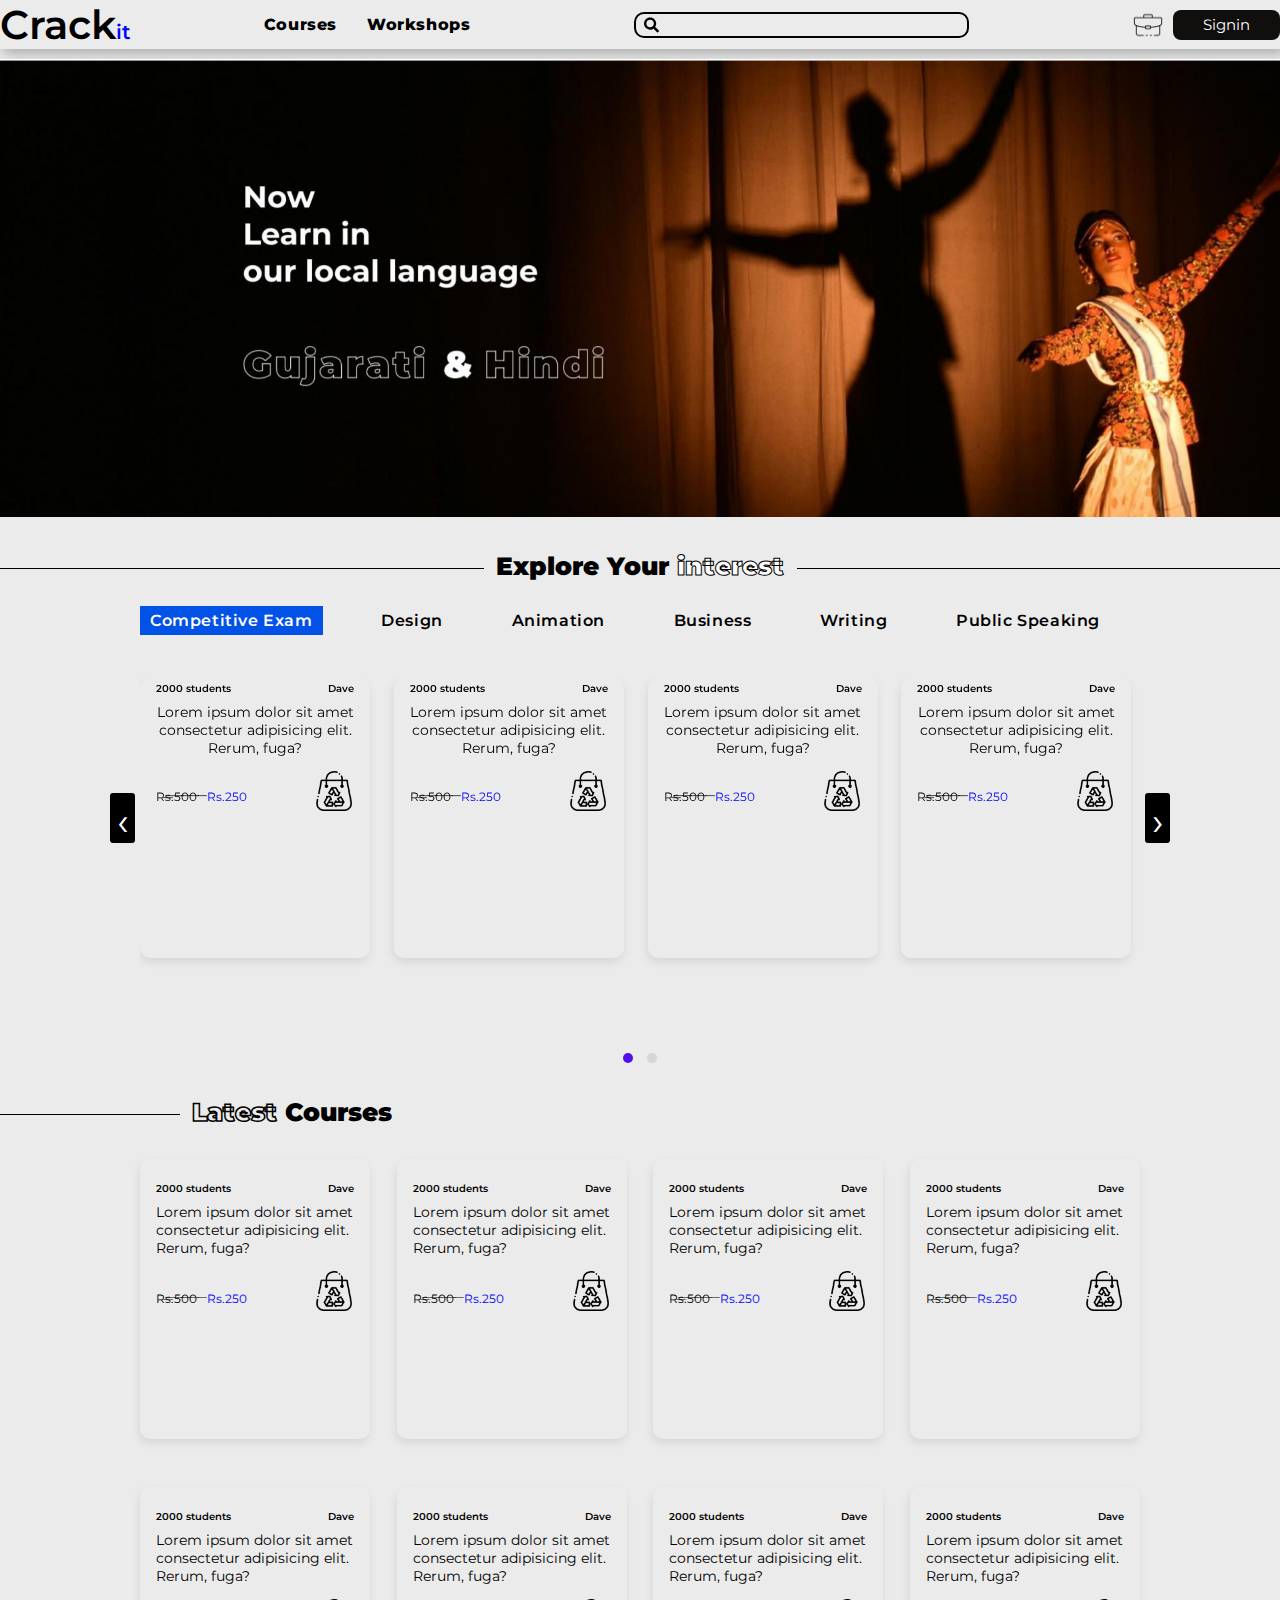
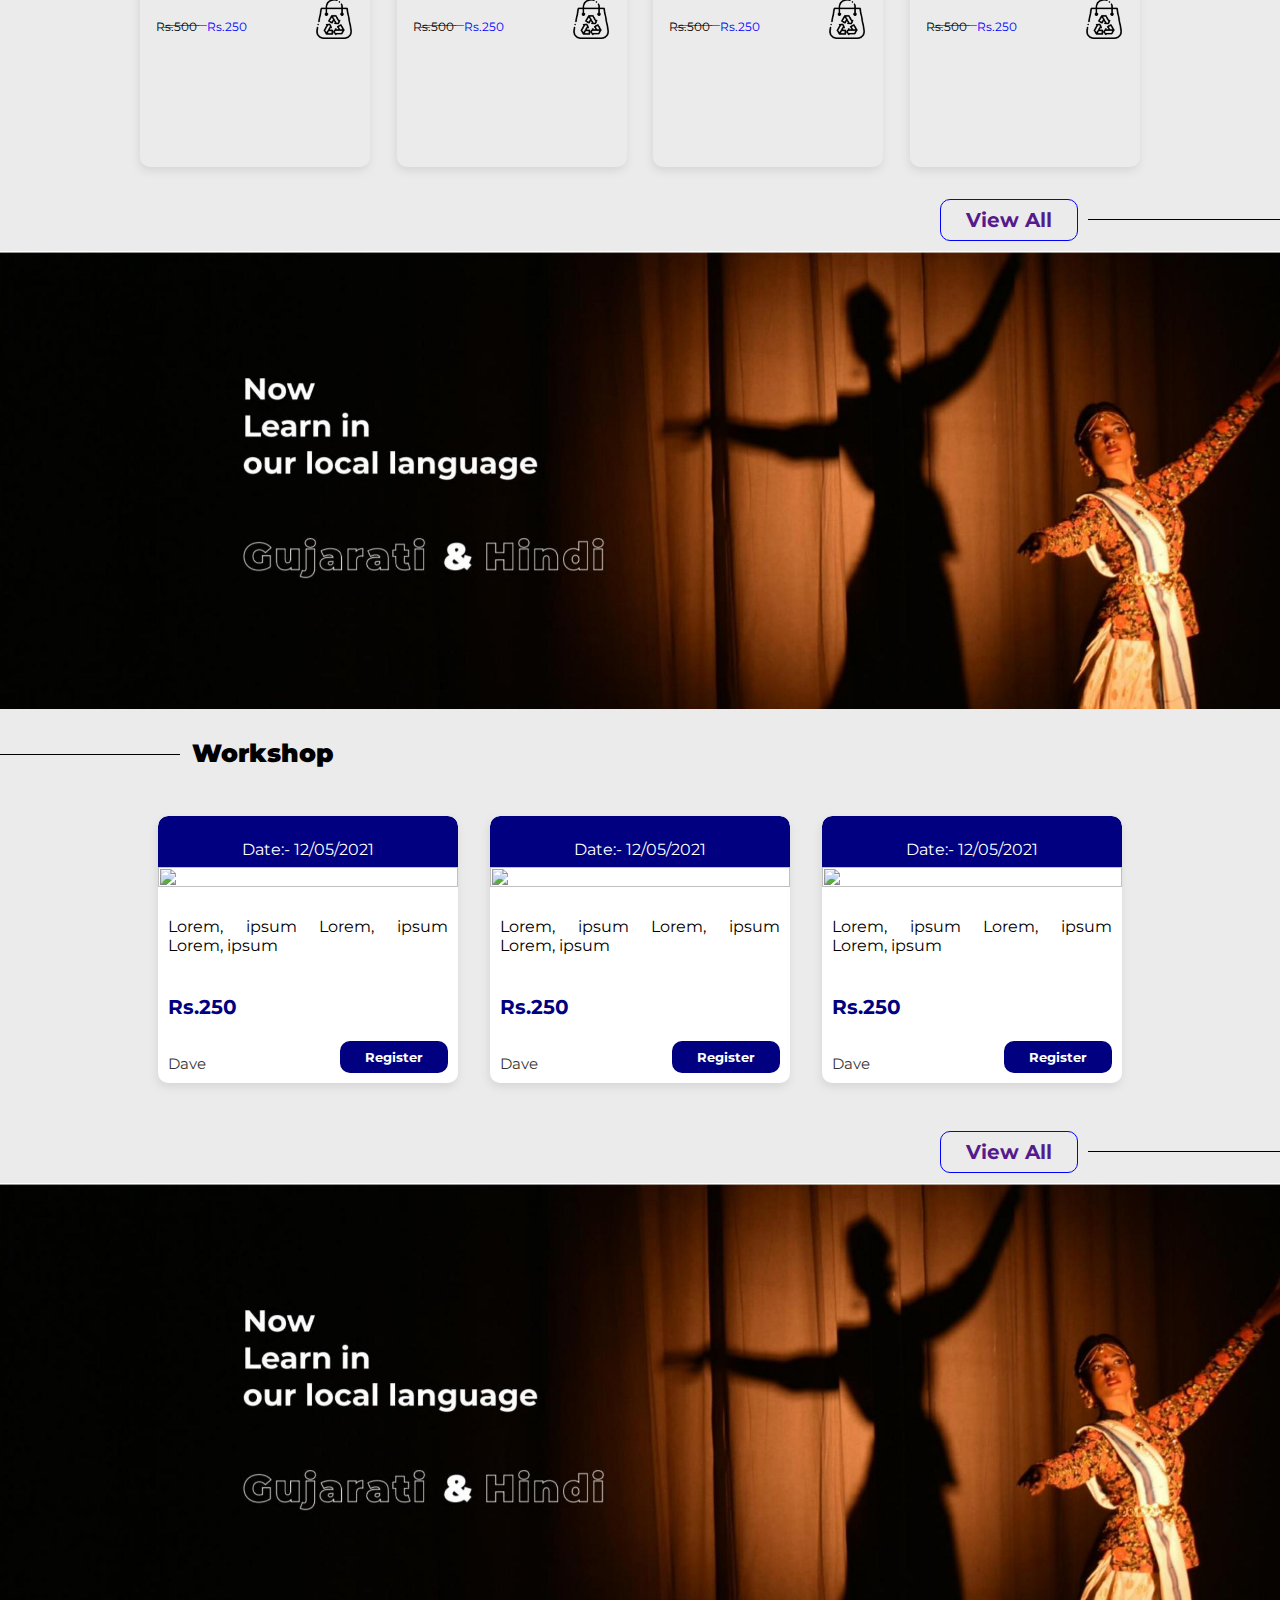
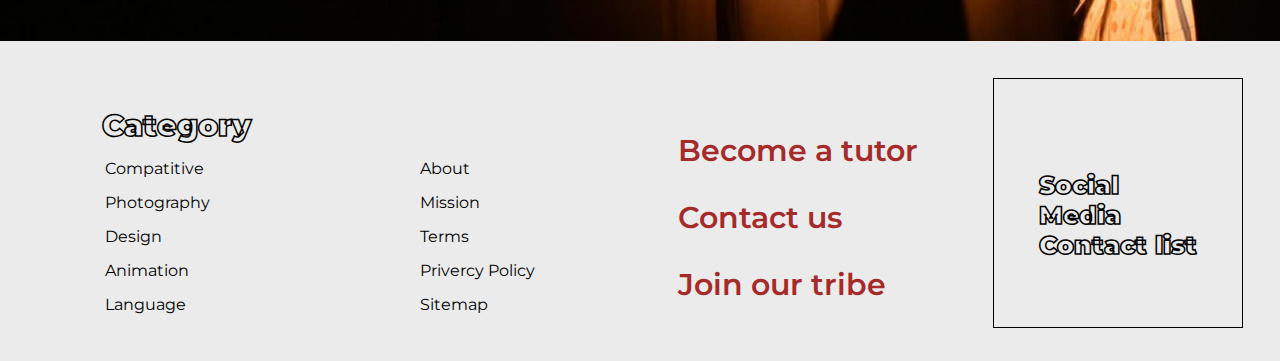
==== commit 6f3ba3df: "responsive" ====
--- a/Crackit-Main/index.html
+++ b/Crackit-Main/index.html
@@ -24,7 +24,7 @@
     <!-- HEADER -->
 
     <header>
-      <div class="container">
+    
         <div class="header">
           <!-- Hamburger Menu -->
           <div class="menuHamb">
@@ -36,6 +36,7 @@
           <div class="dropMenu"></div> 
           <div class="hamburgerContent">
             <ul class="dropContent">
+              <p class="close">close</p>
               <li>About</li>
               <li class="serviceitem">Service</li>
               <li>Contact</li>
@@ -80,7 +81,7 @@
             <button>Signin</button>
           </div>
         </div>
-      </div>
+     
     </header>
 
     <!-- POSTER -->
@@ -541,6 +542,9 @@
       </div>
       <!-- MOBILECARDS END -->
     </div>
+
+    <!-- EXPLORE END -->
+
 
     <div class="courseHeadingUp">
       <p><span>Latest</span> Courses</p>
--- a/Crackit-Main/static/css/style.css
+++ b/Crackit-Main/static/css/style.css
@@ -116,14 +116,22 @@
   height: auto;
 }
 
+button {
+  border: none;
+  outline: none;
+  background-color: transparent;
+}
+
 header {
-  margin: 2px;
   box-shadow: 4px 3px 14px 1px #d6d6d6;
   -webkit-box-shadow: 4px 3px 14px 1px rgba(0, 0, 0, 0.3);
   -moz-box-shadow: 4px 3px 14px 1px #d6d6d6;
 }
 
-header .container .header {
+header .header {
+  max-width: 1300px;
+  margin-left: auto;
+  margin-right: auto;
   display: -webkit-box;
   display: -ms-flexbox;
   display: flex;
@@ -135,48 +143,48 @@
           align-items: center;
 }
 
-header .container .header .menuHamb {
+header .header .menuHamb {
   display: none;
 }
 
-header .container .header .hamburger {
+header .header .hamburger {
   display: none;
 }
 
-header .container .header .logo {
+header .header .logo {
   font-size: 40px;
   color: black;
   font-weight: 600;
 }
 
-header .container .header .logo small {
+header .header .logo small {
   font-size: 20px;
   color: blue;
 }
 
-header .container .header nav {
-  display: -webkit-box;
-  display: -ms-flexbox;
-  display: flex;
-}
-
-header .container .header nav ul {
-  display: -webkit-box;
-  display: -ms-flexbox;
-  display: flex;
-}
-
-header .container .header nav ul li {
+header .header nav {
+  display: -webkit-box;
+  display: -ms-flexbox;
+  display: flex;
+}
+
+header .header nav ul {
+  display: -webkit-box;
+  display: -ms-flexbox;
+  display: flex;
+}
+
+header .header nav ul li {
   margin-right: 30px;
 }
 
-header .container .header nav ul li a {
+header .header nav ul li a {
   font-weight: 800;
   color: black;
   letter-spacing: 0.6px;
 }
 
-header .container .header .input {
+header .header .input {
   margin-right: 30px;
   display: -webkit-box;
   display: -ms-flexbox;
@@ -186,29 +194,30 @@
   padding: 3px 8px;
 }
 
-header .container .header .input input {
+header .header .input input {
+  background-color: transparent;
   border: transparent;
   outline: none;
   width: 300px;
 }
 
-header .container .header .input img {
+header .header .input img {
   width: 15px;
   height: auto;
 }
 
-header .container .header .headerend {
-  display: -webkit-box;
-  display: -ms-flexbox;
-  display: flex;
-}
-
-header .container .header .headerend img {
+header .header .headerend {
+  display: -webkit-box;
+  display: -ms-flexbox;
+  display: flex;
+}
+
+header .header .headerend img {
   width: 30px;
   margin-right: 10px;
 }
 
-header .container .header .headerend button {
+header .header .headerend button {
   border: none;
   outline: none;
   background-color: transparent;
@@ -217,6 +226,223 @@
   padding: 5px 30px;
   border-radius: 8px;
   font-size: 15px;
+}
+
+@media (max-width: 768px) {
+  header {
+    background-color: #052837;
+    margin: 0px;
+    box-shadow: 4px 3px 14px 1px #d6d6d6;
+    -webkit-box-shadow: 4px 3px 14px 1px rgba(0, 0, 0, 0.3);
+    -moz-box-shadow: 4px 3px 14px 1px #d6d6d6;
+  }
+  header .header {
+    padding: 15px 15px 10px 15px;
+    display: -webkit-box;
+    display: -ms-flexbox;
+    display: flex;
+    -webkit-box-pack: justify;
+        -ms-flex-pack: justify;
+            justify-content: space-between;
+    -webkit-box-align: center;
+        -ms-flex-align: center;
+            align-items: center;
+  }
+  header .header .menuHamb {
+    display: block;
+  }
+  header .header .menuHamb .hamburger {
+    display: -webkit-box;
+    display: -ms-flexbox;
+    display: flex;
+    -webkit-box-orient: vertical;
+    -webkit-box-direction: normal;
+        -ms-flex-direction: column;
+            flex-direction: column;
+    -webkit-box-align: center;
+        -ms-flex-align: center;
+            align-items: center;
+  }
+  header .header .menuHamb .hamburger span:nth-child(2n) {
+    display: block;
+    background-color: white;
+    width: 18px;
+    border-radius: 2px;
+    height: 2.5px;
+    -webkit-box-align: center;
+        -ms-flex-align: center;
+            align-items: center;
+    -webkit-box-pack: center;
+        -ms-flex-pack: center;
+            justify-content: center;
+    margin-bottom: 5px;
+  }
+  header .header .menuHamb .hamburger span:nth-child(2n + 1) {
+    border-radius: 2px;
+    display: block;
+    background-color: white;
+    width: 26px;
+    height: 2.5px;
+  }
+  header .header .menuHamb .hamburger span:not(last-child) {
+    margin-bottom: 5px;
+  }
+  header .header .menuHamb .dropMenu {
+    position: absolute;
+    right: 20px;
+    bottom: -20px;
+    height: 15px;
+    width: 15px;
+    display: none;
+  }
+  header .header .menuHamb .dropMenu .show {
+    display: block;
+  }
+  header .header .menuHamb .hamburgerContent {
+    position: fixed;
+    height: 100vh;
+    width: 100%;
+    z-index: 1;
+    left: 0;
+    top: 0;
+    overflow: hidden;
+    border-radius: 5px;
+    background: #1b1830;
+    color: white;
+    display: none;
+    -webkit-transition: all 0.6s ease;
+    transition: all 0.6s ease;
+    -webkit-transform: translateX(-100%);
+            transform: translateX(-100%);
+  }
+  header .header .menuHamb .show {
+    display: -webkit-box;
+    display: -ms-flexbox;
+    display: flex;
+    -webkit-transform: none;
+            transform: none;
+    -webkit-transition: all 0.6s ease-in-out;
+    transition: all 0.6s ease-in-out;
+  }
+  header .header .menuHamb .show ul.service-drop {
+    display: none;
+  }
+  header .header .menuHamb .show ul.book-list {
+    display: none;
+  }
+  header .header .menuHamb ul.dropContent {
+    width: 100%;
+    list-style: none;
+    padding: 10px;
+    -webkit-transition: all 0.3s ease;
+    transition: all 0.3s ease;
+  }
+  header .header .menuHamb ul.dropContent li {
+    line-height: 55px;
+  }
+  header .header .menuHamb ul.dropContent li a {
+    position: relative;
+    color: #b0b3b8;
+    font-size: 18px;
+    font-weight: 500;
+    padding: 0 10px;
+    display: -webkit-box;
+    display: -ms-flexbox;
+    display: flex;
+    border-radius: 8px;
+    -webkit-box-align: center;
+        -ms-flex-align: center;
+            align-items: center;
+    text-decoration: none;
+  }
+  header .header .menuHamb ul.dropContent li a .icon span {
+    line-height: 40px;
+    font-size: 20px;
+    color: #b0b3b8;
+  }
+  header .header .menuHamb ul.dropContent li a i {
+    position: absolute;
+    right: 10px;
+    font-size: 25px;
+    pointer-events: none;
+  }
+  header .header .menuHamb ul.dropContent li li:hover a {
+    background: #3a3b3c;
+  }
+  header .header .logo {
+    font-size: 30px;
+    color: white;
+    font-weight: 600;
+  }
+  header .header .logo small {
+    font-size: 20px;
+    color: white;
+  }
+  header .header nav {
+    display: none;
+  }
+  header .header nav ul {
+    display: -webkit-box;
+    display: -ms-flexbox;
+    display: flex;
+  }
+  header .header nav ul li {
+    margin-right: 30px;
+  }
+  header .header nav ul li a {
+    font-weight: 800;
+    color: black;
+    letter-spacing: 0.6px;
+  }
+  header .header .input {
+    margin-right: 0px;
+    display: -webkit-box;
+    display: -ms-flexbox;
+    display: flex;
+    border: 0px solid black;
+    border-radius: 10px;
+    padding: 3px 8px;
+  }
+  header .header .input input {
+    border: transparent;
+    outline: none;
+    width: 10px;
+    background-color: transparent;
+  }
+  header .header .input input:focus {
+    border: transparent;
+    outline: none;
+    width: 100px;
+    z-index: 99;
+    background-color: transparent;
+  }
+  header .header .input img {
+    width: 15px;
+    height: auto;
+  }
+  header .header .headerend {
+    display: -webkit-box;
+    display: -ms-flexbox;
+    display: flex;
+  }
+  header .header .headerend img {
+    width: 30px;
+    margin-right: 10px;
+  }
+  header .header .headerend button {
+    border: none;
+    outline: none;
+    background-color: transparent;
+    background-color: transparent;
+    color: white;
+    padding: 5px 10px;
+    border-radius: 8px;
+    font-size: 18px;
+    font-weight: 500;
+  }
+  header .dropMenu {
+    width: 100%;
+  }
 }
 
 @media (max-width: 576px) {
@@ -631,7 +857,7 @@
           align-items: center;
 }
 
-@media (max-width: 576px) {
+@media (max-width: 768px) {
   .mainCatContent {
     display: -webkit-box;
     display: -ms-flexbox;
@@ -642,21 +868,7 @@
             flex-direction: column;
   }
   .mainCatContent .breadCrums {
-    display: -webkit-box;
-    display: -ms-flexbox;
-    display: flex;
-    -webkit-box-align: center;
-        -ms-flex-align: center;
-            align-items: center;
-    height: 100px;
-  }
-  .mainCatContent .breadCrums span {
-    display: -webkit-box;
-    display: -ms-flexbox;
-    display: flex;
-    -webkit-box-pack: start;
-        -ms-flex-pack: start;
-            justify-content: start;
+    display: none;
   }
   .mainCatContent .competitiveExam {
     display: -webkit-box;
@@ -668,11 +880,12 @@
             flex-direction: column;
   }
   .mainCatContent .competitiveExam .examHeading {
+    margin-top: 2em;
     height: 50px;
   }
   .mainCatContent .competitiveExam .examHeading p {
     overflow: hidden;
-    font-size: 25px;
+    font-size: 6.5vw;
     text-align: center;
     font-weight: 900;
     letter-spacing: 1px;
@@ -690,7 +903,7 @@
     height: 1px;
     position: relative;
     vertical-align: middle;
-    width: 10.5%;
+    width: 15vw;
     white-space: nowrap;
   }
   .mainCatContent .competitiveExam .examHeading p:before {
@@ -749,7 +962,186 @@
             align-items: center;
     padding: 20px 0 10px 0;
     width: 80%;
-    border-bottom: 1px solid rgba(0, 0, 0, 0.3);
+    border-bottom: 0px solid rgba(0, 0, 0, 0.3);
+  }
+  .mainCatContent .competitiveExam .catSubContent .allContent .allCourses .allCoursesHeading h2 {
+    font-weight: 800;
+  }
+  .mainCatContent .competitiveExam .catSubContent .allContent .allCourses .courseButton {
+    display: none;
+  }
+  .mainCatContent .competitiveExam .catSubContent .allContent .allCourses .courseCard {
+    display: -webkit-box;
+    display: -ms-flexbox;
+    display: flex;
+    -webkit-box-orient: vertical;
+    -webkit-box-direction: normal;
+        -ms-flex-direction: column;
+            flex-direction: column;
+    row-gap: 2rem;
+  }
+  .mainCatContent .competitiveExam .catSubContent .allContent .allCourses .courseCard .row1 {
+    display: -webkit-box;
+    display: -ms-flexbox;
+    display: flex;
+    -webkit-box-pack: justify;
+        -ms-flex-pack: justify;
+            justify-content: space-between;
+    -webkit-box-align: center;
+        -ms-flex-align: center;
+            align-items: center;
+    -webkit-box-orient: vertical;
+    -webkit-box-direction: normal;
+        -ms-flex-direction: column;
+            flex-direction: column;
+  }
+  .mainCatContent .competitiveExam .catSubContent .allContent .allCourses .courseCard .row1 .card:not(:last-child) {
+    margin-bottom: 2rem;
+  }
+  .mainCatContent .competitiveExam .catSubContent .allContent .allCourses .courseCard .row2 {
+    display: -webkit-box;
+    display: -ms-flexbox;
+    display: flex;
+    -webkit-box-pack: justify;
+        -ms-flex-pack: justify;
+            justify-content: space-between;
+    -webkit-box-align: center;
+        -ms-flex-align: center;
+            align-items: center;
+    -webkit-box-orient: vertical;
+    -webkit-box-direction: normal;
+        -ms-flex-direction: column;
+            flex-direction: column;
+  }
+  .mainCatContent .competitiveExam .catSubContent .allContent .allCourses .courseCard .row2 .card:not(:last-child) {
+    margin-bottom: 2rem;
+  }
+  .mainCatContent .competitiveExam .catSubContent .allContent .allCourses .courseCard .row3 {
+    display: -webkit-box;
+    display: -ms-flexbox;
+    display: flex;
+    -webkit-box-pack: justify;
+        -ms-flex-pack: justify;
+            justify-content: space-between;
+    -webkit-box-align: center;
+        -ms-flex-align: center;
+            align-items: center;
+    -webkit-box-orient: vertical;
+    -webkit-box-direction: normal;
+        -ms-flex-direction: column;
+            flex-direction: column;
+  }
+  .mainCatContent .competitiveExam .catSubContent .allContent .allCourses .courseCard .row3 .card:not(:last-child) {
+    margin-bottom: 2rem;
+  }
+}
+
+@media (max-width: 576px) {
+  .mainCatContent {
+    display: -webkit-box;
+    display: -ms-flexbox;
+    display: flex;
+    -webkit-box-orient: vertical;
+    -webkit-box-direction: normal;
+        -ms-flex-direction: column;
+            flex-direction: column;
+  }
+  .mainCatContent .breadCrums {
+    display: none;
+  }
+  .mainCatContent .competitiveExam {
+    display: -webkit-box;
+    display: -ms-flexbox;
+    display: flex;
+    -webkit-box-orient: vertical;
+    -webkit-box-direction: normal;
+        -ms-flex-direction: column;
+            flex-direction: column;
+  }
+  .mainCatContent .competitiveExam .examHeading {
+    height: 50px;
+    margin-top: 2em;
+  }
+  .mainCatContent .competitiveExam .examHeading p {
+    overflow: hidden;
+    font-size: 6.5vw;
+    text-align: center;
+    font-weight: 900;
+    letter-spacing: 1px;
+    -webkit-margin-before: 0;
+            margin-block-start: 0;
+    color: black;
+    -webkit-text-fill-color: transparent;
+    -webkit-text-stroke-width: 1.5px;
+    -webkit-text-stroke-color: black;
+  }
+  .mainCatContent .competitiveExam .examHeading p:before, .mainCatContent .competitiveExam .examHeading p::after {
+    background-color: #000;
+    content: "";
+    display: inline-block;
+    height: 1px;
+    position: relative;
+    vertical-align: middle;
+    width: 15vw;
+    white-space: nowrap;
+  }
+  .mainCatContent .competitiveExam .examHeading p:before {
+    right: 0.5em;
+    margin-left: 0%;
+  }
+  .mainCatContent .competitiveExam .examHeading p::after {
+    left: 0.5em;
+    margin-right: 0%;
+  }
+  .mainCatContent .competitiveExam .catSubContent {
+    display: -webkit-box;
+    display: -ms-flexbox;
+    display: flex;
+    -webkit-box-pack: justify;
+        -ms-flex-pack: justify;
+            justify-content: space-between;
+    -webkit-column-gap: 7rem;
+            column-gap: 7rem;
+    -webkit-box-orient: vertical;
+    -webkit-box-direction: normal;
+        -ms-flex-direction: column;
+            flex-direction: column;
+  }
+  .mainCatContent .competitiveExam .catSubContent .catSide {
+    display: none;
+  }
+  .mainCatContent .competitiveExam .catSubContent .allContent .poster {
+    width: 100%;
+  }
+  .mainCatContent .competitiveExam .catSubContent .allContent .poster img {
+    width: 100%;
+  }
+  .mainCatContent .competitiveExam .catSubContent .allContent .allCourses {
+    display: -webkit-box;
+    display: -ms-flexbox;
+    display: flex;
+    -webkit-box-orient: vertical;
+    -webkit-box-direction: normal;
+        -ms-flex-direction: column;
+            flex-direction: column;
+    row-gap: 1.5rem;
+    -webkit-box-align: center;
+        -ms-flex-align: center;
+            align-items: center;
+  }
+  .mainCatContent .competitiveExam .catSubContent .allContent .allCourses .allCoursesHeading {
+    display: -webkit-box;
+    display: -ms-flexbox;
+    display: flex;
+    -webkit-box-pack: center;
+        -ms-flex-pack: center;
+            justify-content: center;
+    -webkit-box-align: center;
+        -ms-flex-align: center;
+            align-items: center;
+    padding: 20px 0 10px 0;
+    width: 80%;
+    border-bottom: 10x solid rgba(0, 0, 0, 0.3);
   }
   .mainCatContent .competitiveExam .catSubContent .allContent .allCourses .allCoursesHeading h2 {
     font-weight: 800;
@@ -844,8 +1236,7 @@
 
 .mainPage .loginPage {
   background: white;
-  height: 50%;
-  width: 40%;
+  width: 550px;
   display: -webkit-box;
   display: -ms-flexbox;
   display: flex;
@@ -863,7 +1254,6 @@
 
 .mainPage .loginPage .loginHeading {
   width: 100%;
-  height: 15%;
   display: -webkit-box;
   display: -ms-flexbox;
   display: flex;
@@ -873,6 +1263,7 @@
   -webkit-box-pack: center;
       -ms-flex-pack: center;
           justify-content: center;
+  padding: 16px 16px;
 }
 
 .mainPage .loginPage .loginHeading .text {
@@ -882,7 +1273,6 @@
 
 .mainPage .loginPage .loginInfo {
   width: 100%;
-  height: 45%;
   display: -webkit-box;
   display: -ms-flexbox;
   display: flex;
@@ -896,7 +1286,6 @@
 }
 
 .mainPage .loginPage .loginInfo .googleLogin {
-  height: 40%;
   display: -webkit-box;
   display: -ms-flexbox;
   display: flex;
@@ -906,6 +1295,7 @@
   -webkit-box-pack: center;
       -ms-flex-pack: center;
           justify-content: center;
+  padding: 0px 0px 16px 0px;
 }
 
 .mainPage .loginPage .loginInfo .googleLogin span {
@@ -934,6 +1324,7 @@
 
 .mainPage .loginPage .loginInfo .divider {
   width: 100%;
+  padding-bottom: 16px;
 }
 
 .mainPage .loginPage .loginInfo .divider p {
@@ -965,7 +1356,6 @@
 
 .mainPage .loginPage .loginInfo .loginInput {
   width: 50%;
-  height: 70%;
   display: -webkit-box;
   display: -ms-flexbox;
   display: flex;
@@ -977,6 +1367,7 @@
   -webkit-box-pack: center;
       -ms-flex-pack: center;
           justify-content: center;
+  padding-bottom: 16px;
 }
 
 .mainPage .loginPage .loginInfo .loginInput .username {
@@ -1091,12 +1482,52 @@
   -webkit-box-pack: center;
       -ms-flex-pack: center;
           justify-content: center;
-  margin-top: 1rem;
+  padding: 16px 0;
 }
 
 .mainPage .loginPage .notloginText p {
   -webkit-margin-before: 0.5em;
           margin-block-start: 0.5em;
+}
+
+@media (max-width: 768px) {
+  .mainPage .loginPage {
+    width: 80%;
+  }
+}
+
+@media (max-width: 576px) {
+  .mainPage .loginPage {
+    width: 100%;
+  }
+  .mainPage .loginPage .loginBtn {
+    width: 80%;
+    display: -webkit-box;
+    display: -ms-flexbox;
+    display: flex;
+  }
+  .mainPage .loginPage .loginInfo .loginInput {
+    width: 80%;
+    display: -webkit-box;
+    display: -ms-flexbox;
+    display: flex;
+  }
+  .mainPage .loginPage .loginHeading .text {
+    font-size: 10vw;
+    color: navy;
+  }
+  .mainPage .loginPage .loginInfo .googleLogin span {
+    display: -webkit-box;
+    display: -ms-flexbox;
+    display: flex;
+    padding: 3px 53px;
+    -webkit-column-gap: 0.5rem;
+            column-gap: 0.5rem;
+  }
+  .mainPage .loginPage .loginInfo .googleLogin span img {
+    width: 24px;
+    height: 24px;
+  }
 }
 
 .signupPage {
@@ -1120,8 +1551,6 @@
 
 .signupPage .signupForm {
   background: white;
-  height: 75%;
-  width: 40%;
   display: -webkit-box;
   display: -ms-flexbox;
   display: flex;
@@ -1132,10 +1561,10 @@
   -webkit-box-direction: normal;
       -ms-flex-direction: column;
           flex-direction: column;
+  padding: 20px 40px;
 }
 
 .signupPage .signupForm .up {
-  height: 20%;
   display: -webkit-box;
   display: -ms-flexbox;
   display: flex;
@@ -1163,6 +1592,7 @@
   border: 1px solid #000;
   width: 100%;
   border-radius: 10px;
+  cursor: pointer;
 }
 
 .signupPage .signupForm .up .googleLogin span {
@@ -1174,7 +1604,7 @@
           align-items: center;
   -webkit-column-gap: 1rem;
           column-gap: 1rem;
-  padding: 5px 30px;
+  padding: 3px 30px;
 }
 
 .signupPage .signupForm .up .googleLogin span img {
@@ -1219,8 +1649,7 @@
 }
 
 .signupPage .signupForm .center {
-  height: 48%;
-  width: 70%;
+  width: 80%;
   overflow: hidden;
   display: -webkit-box;
   display: -ms-flexbox;
@@ -1238,20 +1667,22 @@
   display: -webkit-box;
   display: -ms-flexbox;
   display: flex;
-  -webkit-column-gap: 0.5em;
-          column-gap: 0.5em;
+  -webkit-box-pack: justify;
+      -ms-flex-pack: justify;
+          justify-content: space-between;
 }
 
 .signupPage .signupForm .center span input {
   width: 50%;
   border: 1px solid #000;
   outline: none;
-  padding: 8px 20px;
+  padding: 10px 20px;
   width: auto;
 }
 
 .signupPage .signupForm .center input {
-  padding: 8px 20px;
+  outline: none;
+  padding: 10px 20px;
   border: 1px solid #000;
   border-radius: 10px;
 }
@@ -1267,6 +1698,7 @@
   border: none;
   padding: 8px 20px;
   border-radius: 10px;
+  cursor: pointer;
 }
 
 .signupPage .signupForm .center button a {
@@ -1276,6 +1708,7 @@
 
 .signupPage .signupForm .center span p.login {
   font-size: 17px;
+  margin-bottom: 1em;
 }
 
 .signupPage .signupForm .center span p.login a {
@@ -1291,7 +1724,6 @@
 }
 
 .signupPage .signupForm .down {
-  height: 20%;
   -webkit-margin-before: 0em;
           margin-block-start: 0em;
   width: 70%;
@@ -1303,6 +1735,60 @@
 
 .signupPage .signupForm .down p span {
   font-weight: 600;
+  cursor: pointer;
+}
+
+@media (max-width: 768px) {
+  .signupPage .signupForm {
+    padding: 20px 0px;
+  }
+  .signupPage .signupForm .up .googleLogin span {
+    padding: 0 30px;
+  }
+  .signupPage .signupForm .up .googleLogin span img {
+    width: 24px;
+    height: 28px;
+  }
+  .signupPage .signupForm .up .heading h4 {
+    color: navy;
+    font-size: 6.5vw;
+  }
+  .signupPage .signupForm .center {
+    width: 90%;
+  }
+  .signupPage .signupForm .center span input {
+    width: 47%;
+    border: 1px solid #000;
+    padding: 7px 20px;
+  }
+  .signupPage .signupForm .center input {
+    outline: none;
+    padding: 7px 20px;
+    border-radius: 10px;
+  }
+  .signupPage .signupForm .center .logintext {
+    display: -webkit-box;
+    display: -ms-flexbox;
+    display: flex;
+    -webkit-box-align: center;
+        -ms-flex-align: center;
+            align-items: center;
+    -webkit-box-pack: center;
+        -ms-flex-pack: center;
+            justify-content: center;
+  }
+  .signupPage .signupForm hr.line {
+    width: 90%;
+    height: 1px;
+    outline: none;
+    border: none;
+    background: #000;
+  }
+  .signupPage .signupForm .down {
+    -webkit-margin-before: 0em;
+            margin-block-start: 0em;
+    width: 80%;
+  }
 }
 
 .poster {
@@ -1403,7 +1889,7 @@
           justify-content: space-between;
 }
 
-@media (max-width: 576px) {
+@media (max-width: 768px) {
   .row .cards-desktop {
     display: none;
   }
@@ -1479,7 +1965,39 @@
   display: none;
 }
 
-@media (max-width: 576px) {
+@media (min-width: 577px) and (max-width: 768px) {
+  .explore {
+    margin-top: 30px;
+  }
+  .explore p {
+    overflow: hidden;
+    text-align: center;
+    font-size: 5.5vw;
+    font-weight: 900;
+  }
+  .explore p span {
+    -webkit-text-fill-color: white;
+    -webkit-text-stroke-width: 1px;
+    -webkit-text-stroke-color: black;
+  }
+  .explore p:before,
+  .explore p:after {
+    background-color: #000;
+    content: "";
+    display: inline-block;
+    height: 1px;
+    position: relative;
+    vertical-align: middle;
+    width: 50%;
+  }
+  .explore p:before {
+    right: 0.5em;
+    margin-left: -50%;
+  }
+  .explore p:after {
+    left: 0.5em;
+    margin-right: -50%;
+  }
   .row .course-list ul {
     display: -webkit-box;
     display: -ms-flexbox;
@@ -1488,22 +2006,351 @@
     -webkit-box-direction: normal;
         -ms-flex-direction: column;
             flex-direction: column;
+  }
+  .row .course-list ul li {
+    margin-left: 0;
   }
   .row .cards-mobile {
     margin-top: 40px;
     display: -webkit-box;
     display: -ms-flexbox;
     display: flex;
-    -webkit-box-orient: vertical;
-    -webkit-box-direction: normal;
-        -ms-flex-direction: column;
-            flex-direction: column;
+    -webkit-box-orient: horizontal;
+    -webkit-box-direction: normal;
+        -ms-flex-direction: row;
+            flex-direction: row;
+    -webkit-column-gap: 3em;
+            column-gap: 3em;
+    -ms-flex-wrap: wrap;
+        flex-wrap: wrap;
     -webkit-box-align: center;
         -ms-flex-align: center;
             align-items: center;
+    -webkit-box-pack: center;
+        -ms-flex-pack: center;
+            justify-content: center;
   }
   .row .cards-mobile .card:not(:last-child) {
     margin-bottom: 20px;
+  }
+}
+
+@media (max-width: 576px) {
+  .explore {
+    margin-top: 30px;
+  }
+  .explore p {
+    overflow: hidden;
+    text-align: center;
+    font-size: 5.5vw;
+    font-weight: 900;
+  }
+  .explore p span {
+    -webkit-text-fill-color: white;
+    -webkit-text-stroke-width: 1px;
+    -webkit-text-stroke-color: black;
+  }
+  .explore p:before,
+  .explore p:after {
+    background-color: #000;
+    content: "";
+    display: inline-block;
+    height: 1px;
+    position: relative;
+    vertical-align: middle;
+    width: 50%;
+  }
+  .explore p:before {
+    right: 0.5em;
+    margin-left: -50%;
+  }
+  .explore p:after {
+    left: 0.5em;
+    margin-right: -50%;
+  }
+  .row .course-list ul {
+    display: -webkit-box;
+    display: -ms-flexbox;
+    display: flex;
+    -webkit-box-orient: vertical;
+    -webkit-box-direction: normal;
+        -ms-flex-direction: column;
+            flex-direction: column;
+  }
+  .row .course-list ul li {
+    margin-left: 0;
+  }
+  .row .cards-mobile {
+    margin-top: 40px;
+    display: -webkit-box;
+    display: -ms-flexbox;
+    display: flex;
+    -webkit-box-orient: vertical;
+    -webkit-box-direction: normal;
+        -ms-flex-direction: column;
+            flex-direction: column;
+    -webkit-box-align: center;
+        -ms-flex-align: center;
+            align-items: center;
+  }
+  .row .cards-mobile .card:not(:last-child) {
+    margin-bottom: 20px;
+  }
+}
+
+.workshopHeadingUp {
+  margin-bottom: 3rem;
+}
+
+.workshopHeadingUp p {
+  overflow: hidden;
+  font-size: 25px;
+  font-weight: 900;
+}
+
+.workshopHeadingUp p:before {
+  background-color: #000;
+  content: "";
+  display: inline-block;
+  height: 1px;
+  position: relative;
+  vertical-align: middle;
+  width: 15%;
+}
+
+.workshopHeadingUp p:before {
+  right: 0.5em;
+  margin-left: 0%;
+}
+
+.workshopcards {
+  display: -webkit-box;
+  display: -ms-flexbox;
+  display: flex;
+  -webkit-column-gap: 2rem;
+          column-gap: 2rem;
+  -webkit-box-pack: center;
+      -ms-flex-pack: center;
+          justify-content: center;
+  -webkit-box-align: center;
+      -ms-flex-align: center;
+          align-items: center;
+}
+
+.workshopcards .card {
+  width: 300px;
+  height: -webkit-fit-content;
+  height: -moz-fit-content;
+  height: fit-content;
+  background: white;
+  border-radius: 10px;
+}
+
+.workshopcards .card .workshopDate {
+  width: 100%;
+  border-radius: 10px 10px 0px 0px;
+  display: -webkit-box;
+  display: -ms-flexbox;
+  display: flex;
+  -webkit-box-pack: center;
+      -ms-flex-pack: center;
+          justify-content: center;
+  background: navy;
+  color: white;
+  padding: 8px 0;
+}
+
+.workshopcards .card .workshopImg {
+  width: 100%;
+  height: 100%;
+}
+
+.workshopcards .card .workshopImg img {
+  width: 100%;
+  height: 60%;
+  -o-object-fit: cover;
+     object-fit: cover;
+}
+
+.workshopcards .card .workshopDesc {
+  text-align: justify;
+}
+
+.workshopcards .card .workshopDesc p {
+  padding: 10px 10px;
+}
+
+.workshopcards .card .workshopPrice p {
+  padding: 10px 10px;
+  font-size: 20px;
+  color: navy;
+  font-weight: 700;
+}
+
+.workshopcards .card .workshopButton {
+  display: -webkit-box;
+  display: -ms-flexbox;
+  display: flex;
+  -webkit-box-pack: justify;
+      -ms-flex-pack: justify;
+          justify-content: space-between;
+  padding: 10px 10px;
+  -webkit-box-align: end;
+      -ms-flex-align: end;
+          align-items: flex-end;
+}
+
+.workshopcards .card .workshopButton p {
+  font-size: 15px;
+  opacity: 0.8;
+}
+
+.workshopcards .card .workshopButton a.button {
+  background: navy;
+  font-weight: 700;
+  text-decoration: none;
+  color: white;
+  font-size: 13px;
+  padding: 8px 25px;
+  border-radius: 10px;
+}
+
+.workshopcards .card:hover {
+  border-radius: 10px;
+  -webkit-box-shadow: 6px 6px 19px #c5c5c5, -6px -6px 19px #fbfbfb;
+          box-shadow: 6px 6px 19px #c5c5c5, -6px -6px 19px #fbfbfb;
+}
+
+.workshopHeadingDown {
+  margin-top: 3rem;
+}
+
+.workshopHeadingDown a {
+  overflow: hidden;
+  text-decoration: none;
+  display: -webkit-box;
+  display: -ms-flexbox;
+  display: flex;
+  -webkit-box-align: center;
+      -ms-flex-align: center;
+          align-items: center;
+  -webkit-box-pack: end;
+      -ms-flex-pack: end;
+          justify-content: flex-end;
+}
+
+.workshopHeadingDown a span {
+  font-size: 20px;
+  font-weight: 700;
+  margin-right: 0.5em;
+  border: 1px solid blue;
+  padding: 8px 25px;
+  border-radius: 10px;
+}
+
+.workshopHeadingDown a:after {
+  background-color: #000;
+  content: "";
+  display: inline-block;
+  height: 1px;
+  position: relative;
+  vertical-align: middle;
+  width: 15%;
+}
+
+@media (max-width: 768px) {
+  .workshopHeadingUp p {
+    text-align: center;
+    font-size: 6vw;
+  }
+  .workshopHeadingUp p:before,
+  .workshopHeadingUp p:after {
+    background-color: #000;
+    content: "";
+    display: inline-block;
+    height: 1px;
+    position: relative;
+    vertical-align: middle;
+    width: 30vw;
+  }
+  .workshopHeadingUp p:after {
+    margin-left: 0.5em;
+  }
+  .workshopHeadingUp p:before {
+    right: 0;
+    margin-right: 0.5em;
+  }
+  .workshopcards {
+    display: -webkit-box;
+    display: -ms-flexbox;
+    display: flex;
+    -webkit-column-gap: 2rem;
+            column-gap: 2rem;
+    -webkit-box-orient: vertical;
+    -webkit-box-direction: normal;
+        -ms-flex-direction: column;
+            flex-direction: column;
+    -webkit-box-align: center;
+        -ms-flex-align: center;
+            align-items: center;
+    -webkit-box-pack: center;
+        -ms-flex-pack: center;
+            justify-content: center;
+  }
+  .workshopcards .card:not(:last-child) {
+    margin-bottom: 20px;
+  }
+  .workshopcards .card .workshopDate p {
+    -webkit-margin-before: 0em;
+            margin-block-start: 0em;
+  }
+}
+
+@media (max-width: 576px) {
+  .workshopHeadingUp p {
+    text-align: center;
+    font-size: 6vw;
+  }
+  .workshopHeadingUp p:before,
+  .workshopHeadingUp p:after {
+    background-color: #000;
+    content: "";
+    display: inline-block;
+    height: 1px;
+    position: relative;
+    vertical-align: middle;
+    width: 30vw;
+  }
+  .workshopHeadingUp p:after {
+    margin-left: 0.5em;
+  }
+  .workshopHeadingUp p:before {
+    right: 0;
+    margin-right: 0.5em;
+  }
+  .workshopcards {
+    display: -webkit-box;
+    display: -ms-flexbox;
+    display: flex;
+    -webkit-column-gap: 2rem;
+            column-gap: 2rem;
+    -webkit-box-orient: vertical;
+    -webkit-box-direction: normal;
+        -ms-flex-direction: column;
+            flex-direction: column;
+    -webkit-box-align: center;
+        -ms-flex-align: center;
+            align-items: center;
+    -webkit-box-pack: center;
+        -ms-flex-pack: center;
+            justify-content: center;
+  }
+  .workshopcards .card:not(:last-child) {
+    margin-bottom: 20px;
+  }
+  .workshopcards .card .workshopDate p {
+    -webkit-margin-before: 0em;
+            margin-block-start: 0em;
   }
 }
 
@@ -1597,8 +2444,22 @@
   width: 15%;
 }
 
-@media (max-width: 576px) {
-  .courseHeadingUp .courseHeadingUp p:before,
+@media (max-width: 768px) {
+  .courseHeadingUp {
+    text-align: center;
+  }
+  .courseHeadingUp p {
+    font-size: 6.5vw;
+  }
+  .courseHeadingUp p:before {
+    background-color: #000;
+    content: "";
+    display: inline-block;
+    height: 1px;
+    position: relative;
+    vertical-align: middle;
+    width: 20vw;
+  }
   .courseHeadingUp p:after {
     background-color: #000;
     content: "";
@@ -1606,7 +2467,7 @@
     height: 1px;
     position: relative;
     vertical-align: middle;
-    width: 20%;
+    width: 20vw;
   }
   .courseHeadingUp p:after {
     margin-left: 0.5em;
@@ -1628,216 +2489,2892 @@
     display: -webkit-box;
     display: -ms-flexbox;
     display: flex;
-    -webkit-box-orient: vertical;
-    -webkit-box-direction: normal;
-        -ms-flex-direction: column;
-            flex-direction: column;
+    -webkit-box-orient: horizontal;
+    -webkit-box-direction: normal;
+        -ms-flex-direction: row;
+            flex-direction: row;
+    -ms-flex-wrap: wrap;
+        flex-wrap: wrap;
+    -webkit-column-gap: 3em;
+            column-gap: 3em;
     -webkit-box-align: center;
         -ms-flex-align: center;
             align-items: center;
+    -webkit-box-pack: center;
+        -ms-flex-pack: center;
+            justify-content: center;
   }
   .latest .latest-course .card:not(:last-child) {
     margin-bottom: 20px;
   }
 }
 
-.workshopHeadingUp {
-  margin-bottom: 3rem;
-}
-
-.workshopHeadingUp p {
+@media (max-width: 576px) {
+  .courseHeadingUp {
+    text-align: center;
+  }
+  .courseHeadingUp p {
+    font-size: 6.5vw;
+  }
+  .courseHeadingUp p:before {
+    background-color: #000;
+    content: "";
+    display: inline-block;
+    height: 1px;
+    position: relative;
+    vertical-align: middle;
+    width: 20vw;
+  }
+  .courseHeadingUp p:after {
+    background-color: #000;
+    content: "";
+    display: inline-block;
+    height: 1px;
+    position: relative;
+    vertical-align: middle;
+    width: 20vw;
+  }
+  .courseHeadingUp p:after {
+    margin-left: 0.5em;
+  }
+  .courseHeadingUp p:before {
+    right: 0;
+    margin-right: 0.5em;
+  }
+  .latest {
+    display: -webkit-box;
+    display: -ms-flexbox;
+    display: flex;
+    -webkit-box-orient: vertical;
+    -webkit-box-direction: normal;
+        -ms-flex-direction: column;
+            flex-direction: column;
+  }
+  .latest .latest-course {
+    display: -webkit-box;
+    display: -ms-flexbox;
+    display: flex;
+    -webkit-box-orient: vertical;
+    -webkit-box-direction: normal;
+        -ms-flex-direction: column;
+            flex-direction: column;
+    -webkit-box-align: center;
+        -ms-flex-align: center;
+            align-items: center;
+  }
+  .latest .latest-course .card:not(:last-child) {
+    margin-bottom: 20px;
+  }
+}
+
+.mainCourseContent {
+  background-color: gainsboro;
+}
+
+.mainCourseContent .breadCrums {
+  display: -webkit-box;
+  display: -ms-flexbox;
+  display: flex;
+  -webkit-box-align: center;
+      -ms-flex-align: center;
+          align-items: center;
+  height: auto;
+}
+
+.mainCourseContent .breadCrums span {
+  display: -webkit-box;
+  display: -ms-flexbox;
+  display: flex;
+  -webkit-box-pack: start;
+      -ms-flex-pack: start;
+          justify-content: start;
+}
+
+.mainCourseContent .breadCrums span a {
+  margin: 16px 0;
+}
+
+.course {
+  display: -webkit-box;
+  display: -ms-flexbox;
+  display: flex;
+  -webkit-box-orient: vertical;
+  -webkit-box-direction: normal;
+      -ms-flex-direction: column;
+          flex-direction: column;
+  row-gap: 3rem;
+}
+
+.course .courseHeading {
+  height: auto;
+}
+
+.course .courseHeading .courseHead {
   overflow: hidden;
-  font-size: 25px;
+  font-size: 30px;
   font-weight: 900;
-}
-
-.workshopHeadingUp p:before {
+  letter-spacing: 1px;
+  -webkit-margin-before: 0;
+          margin-block-start: 0;
+  color: black;
+  -webkit-text-fill-color: transparent;
+  -webkit-text-stroke-width: 1.5px;
+  -webkit-text-stroke-color: black;
+}
+
+.course .courseHeading .courseHead span {
+  -webkit-text-fill-color: black;
+  -webkit-text-stroke-width: 1.5px;
+  -webkit-text-stroke-color: black;
+}
+
+.course .courseHeading .courseHead:before {
   background-color: #000;
   content: "";
   display: inline-block;
   height: 1px;
   position: relative;
   vertical-align: middle;
-  width: 15%;
-}
-
-.workshopHeadingUp p:before {
+  width: 17.5%;
+}
+
+.course .courseHeading .courseHead:before {
   right: 0.5em;
   margin-left: 0%;
 }
 
-.workshopcards {
-  display: -webkit-box;
-  display: -ms-flexbox;
-  display: flex;
-  -webkit-column-gap: 2rem;
-          column-gap: 2rem;
+.course .courseHeading .teacherName {
+  line-height: 0px;
+  -webkit-margin-before: 0;
+          margin-block-start: 0;
+  margin-top: 16px;
+}
+
+.course .courseHeading .teacherName:before {
+  background-color: #000;
+  content: "";
+  display: inline-block;
+  height: 0px;
+  position: relative;
+  vertical-align: middle;
+  width: 17.5%;
+}
+
+.course .courseHeading .teacherName:before {
+  right: 0.5em;
+  margin-left: 0%;
+}
+
+.course .courseContent {
+  display: -webkit-box;
+  display: -ms-flexbox;
+  display: flex;
+  -webkit-box-orient: vertical;
+  -webkit-box-direction: normal;
+      -ms-flex-direction: column;
+          flex-direction: column;
+  row-gap: 1.5rem;
+}
+
+.course .courseContent .upContent {
+  display: -webkit-box;
+  display: -ms-flexbox;
+  display: flex;
+  -webkit-column-gap: 1.5rem;
+          column-gap: 1.5rem;
+  row-gap: 1rem;
+}
+
+.course .courseContent .upContent .upLeft {
+  width: 70%;
+  position: relative;
+}
+
+.course .courseContent .upContent .upLeft .video img {
+  width: 100%;
+}
+
+.course .courseContent .upContent .upLeft .videoButtons {
+  position: absolute;
+  display: -webkit-box;
+  display: -ms-flexbox;
+  display: flex;
+  -webkit-box-pack: justify;
+      -ms-flex-pack: justify;
+          justify-content: space-between;
+  width: 100%;
+  -webkit-column-gap: 1rem;
+          column-gap: 1rem;
+  bottom: 0;
+}
+
+.course .courseContent .upContent .upLeft .videoButtons .buyButton {
+  width: 50%;
+  font-size: 20px;
+  color: white;
+  background-color: blue;
+  font-weight: 600;
+  padding: 15px 40px 15px 40px;
+  border-radius: 10px;
+}
+
+.course .courseContent .upContent .upLeft .videoButtons .buyButton p {
+  -webkit-margin-before: 0;
+          margin-block-start: 0;
+}
+
+.course .courseContent .upContent .upLeft .videoButtons .shareButton {
+  width: 50%;
+}
+
+.course .courseContent .upContent .upLeft .videoButtons .shareButton button {
+  background-color: blue;
+  -webkit-column-gap: 1rem;
+          column-gap: 1rem;
+  width: 100%;
+  cursor: pointer;
+  display: -webkit-box;
+  display: -ms-flexbox;
+  display: flex;
+  -webkit-box-align: center;
+      -ms-flex-align: center;
+          align-items: center;
   -webkit-box-pack: center;
       -ms-flex-pack: center;
           justify-content: center;
+  font-size: 20px;
+  color: white;
+  font-weight: 600;
+  border-radius: 10px;
+  padding: 15px 0 15px 0;
+}
+
+.course .courseContent .upContent .upLeft .videoButtons .shareButton button p {
+  -webkit-margin-before: 0em;
+          margin-block-start: 0em;
+}
+
+.course .courseContent .upContent .upLeft .videoButtons .shareButton button img {
+  width: 10%;
+}
+
+.course .courseContent .upContent .upRight {
+  width: 30%;
+}
+
+.course .courseContent .upContent .upRight .progress {
+  display: -webkit-box;
+  display: -ms-flexbox;
+  display: flex;
+  -webkit-box-orient: vertical;
+  -webkit-box-direction: normal;
+      -ms-flex-direction: column;
+          flex-direction: column;
+  row-gap: 0.6rem;
+  padding: 10px 20px 10px 20px;
+  overflow-y: scroll;
+  background-color: #003e5a;
+  color: white;
+  height: 60vh;
+}
+
+.course .courseContent .upContent .upRight .progress h4 {
+  border-bottom: 1px solid white;
+  padding: 0 0 5px 0;
+}
+
+.course .courseContent .upContent .upRight .progress .modelBorder:not(:last-child) {
+  border-bottom: 1px solid white;
+  padding: 0px 0px 20px 0px;
+}
+
+.course .courseContent .upContent .upRight .progress .modelBorder .model1,
+.course .courseContent .upContent .upRight .progress .modelBorder .model2,
+.course .courseContent .upContent .upRight .progress .modelBorder .model3,
+.course .courseContent .upContent .upRight .progress .modelBorder .model4 {
+  width: 90%;
+}
+
+.course .courseContent .upContent .upRight .progress .modelBorder .model1 .modelHeader,
+.course .courseContent .upContent .upRight .progress .modelBorder .model2 .modelHeader,
+.course .courseContent .upContent .upRight .progress .modelBorder .model3 .modelHeader,
+.course .courseContent .upContent .upRight .progress .modelBorder .model4 .modelHeader {
+  display: -webkit-box;
+  display: -ms-flexbox;
+  display: flex;
   -webkit-box-align: center;
       -ms-flex-align: center;
           align-items: center;
-}
-
-.workshopcards .card {
-  width: 300px;
-  height: -webkit-fit-content;
-  height: -moz-fit-content;
-  height: fit-content;
-  background: white;
-  border-radius: 10px;
-}
-
-.workshopcards .card .workshopDate {
-  width: 100%;
-  border-radius: 10px 10px 0px 0px;
-  display: -webkit-box;
-  display: -ms-flexbox;
-  display: flex;
-  -webkit-box-pack: center;
-      -ms-flex-pack: center;
-          justify-content: center;
-  background: navy;
-  color: white;
-  padding: 8px 0;
-}
-
-.workshopcards .card .workshopImg {
-  width: 100%;
-  height: 100%;
-}
-
-.workshopcards .card .workshopImg img {
-  width: 100%;
-  height: 60%;
-  -o-object-fit: cover;
-     object-fit: cover;
-}
-
-.workshopcards .card .workshopDesc {
-  text-align: justify;
-}
-
-.workshopcards .card .workshopDesc p {
-  padding: 10px 10px;
-}
-
-.workshopcards .card .workshopPrice p {
-  padding: 10px 10px;
-  font-size: 20px;
-  color: navy;
-  font-weight: 700;
-}
-
-.workshopcards .card .workshopButton {
-  display: -webkit-box;
-  display: -ms-flexbox;
-  display: flex;
   -webkit-box-pack: justify;
       -ms-flex-pack: justify;
           justify-content: space-between;
-  padding: 10px 10px;
-  -webkit-box-align: end;
-      -ms-flex-align: end;
-          align-items: flex-end;
-}
-
-.workshopcards .card .workshopButton p {
+}
+
+.course .courseContent .upContent .upRight .progress .modelBorder .model1 .modelHeader p,
+.course .courseContent .upContent .upRight .progress .modelBorder .model2 .modelHeader p,
+.course .courseContent .upContent .upRight .progress .modelBorder .model3 .modelHeader p,
+.course .courseContent .upContent .upRight .progress .modelBorder .model4 .modelHeader p {
+  -webkit-margin-before: 0em;
+          margin-block-start: 0em;
+}
+
+.course .courseContent .upContent .upRight .progress .modelBorder .model1 .modelHeader img,
+.course .courseContent .upContent .upRight .progress .modelBorder .model2 .modelHeader img,
+.course .courseContent .upContent .upRight .progress .modelBorder .model3 .modelHeader img,
+.course .courseContent .upContent .upRight .progress .modelBorder .model4 .modelHeader img {
+  width: 40px;
+  height: 40px;
+}
+
+.course .courseContent .upContent .upRight .progress .modelBorder .model1 .modelList1,
+.course .courseContent .upContent .upRight .progress .modelBorder .model1 .modelList2,
+.course .courseContent .upContent .upRight .progress .modelBorder .model1 .modelList3,
+.course .courseContent .upContent .upRight .progress .modelBorder .model1 .modelList4,
+.course .courseContent .upContent .upRight .progress .modelBorder .model2 .modelList1,
+.course .courseContent .upContent .upRight .progress .modelBorder .model2 .modelList2,
+.course .courseContent .upContent .upRight .progress .modelBorder .model2 .modelList3,
+.course .courseContent .upContent .upRight .progress .modelBorder .model2 .modelList4,
+.course .courseContent .upContent .upRight .progress .modelBorder .model3 .modelList1,
+.course .courseContent .upContent .upRight .progress .modelBorder .model3 .modelList2,
+.course .courseContent .upContent .upRight .progress .modelBorder .model3 .modelList3,
+.course .courseContent .upContent .upRight .progress .modelBorder .model3 .modelList4,
+.course .courseContent .upContent .upRight .progress .modelBorder .model4 .modelList1,
+.course .courseContent .upContent .upRight .progress .modelBorder .model4 .modelList2,
+.course .courseContent .upContent .upRight .progress .modelBorder .model4 .modelList3,
+.course .courseContent .upContent .upRight .progress .modelBorder .model4 .modelList4 {
+  line-height: 1.5rem;
+}
+
+.course .courseContent .upContent .upRight .progress .modelBorder .model1 .modelList1 .listItem,
+.course .courseContent .upContent .upRight .progress .modelBorder .model1 .modelList2 .listItem,
+.course .courseContent .upContent .upRight .progress .modelBorder .model1 .modelList3 .listItem,
+.course .courseContent .upContent .upRight .progress .modelBorder .model1 .modelList4 .listItem,
+.course .courseContent .upContent .upRight .progress .modelBorder .model2 .modelList1 .listItem,
+.course .courseContent .upContent .upRight .progress .modelBorder .model2 .modelList2 .listItem,
+.course .courseContent .upContent .upRight .progress .modelBorder .model2 .modelList3 .listItem,
+.course .courseContent .upContent .upRight .progress .modelBorder .model2 .modelList4 .listItem,
+.course .courseContent .upContent .upRight .progress .modelBorder .model3 .modelList1 .listItem,
+.course .courseContent .upContent .upRight .progress .modelBorder .model3 .modelList2 .listItem,
+.course .courseContent .upContent .upRight .progress .modelBorder .model3 .modelList3 .listItem,
+.course .courseContent .upContent .upRight .progress .modelBorder .model3 .modelList4 .listItem,
+.course .courseContent .upContent .upRight .progress .modelBorder .model4 .modelList1 .listItem,
+.course .courseContent .upContent .upRight .progress .modelBorder .model4 .modelList2 .listItem,
+.course .courseContent .upContent .upRight .progress .modelBorder .model4 .modelList3 .listItem,
+.course .courseContent .upContent .upRight .progress .modelBorder .model4 .modelList4 .listItem {
+  display: -webkit-box;
+  display: -ms-flexbox;
+  display: flex;
+  -webkit-box-pack: justify;
+      -ms-flex-pack: justify;
+          justify-content: space-between;
+}
+
+.course .courseContent .upContent .upRight .progress .modelBorder .model1 .modelList1 .listItem p,
+.course .courseContent .upContent .upRight .progress .modelBorder .model1 .modelList2 .listItem p,
+.course .courseContent .upContent .upRight .progress .modelBorder .model1 .modelList3 .listItem p,
+.course .courseContent .upContent .upRight .progress .modelBorder .model1 .modelList4 .listItem p,
+.course .courseContent .upContent .upRight .progress .modelBorder .model2 .modelList1 .listItem p,
+.course .courseContent .upContent .upRight .progress .modelBorder .model2 .modelList2 .listItem p,
+.course .courseContent .upContent .upRight .progress .modelBorder .model2 .modelList3 .listItem p,
+.course .courseContent .upContent .upRight .progress .modelBorder .model2 .modelList4 .listItem p,
+.course .courseContent .upContent .upRight .progress .modelBorder .model3 .modelList1 .listItem p,
+.course .courseContent .upContent .upRight .progress .modelBorder .model3 .modelList2 .listItem p,
+.course .courseContent .upContent .upRight .progress .modelBorder .model3 .modelList3 .listItem p,
+.course .courseContent .upContent .upRight .progress .modelBorder .model3 .modelList4 .listItem p,
+.course .courseContent .upContent .upRight .progress .modelBorder .model4 .modelList1 .listItem p,
+.course .courseContent .upContent .upRight .progress .modelBorder .model4 .modelList2 .listItem p,
+.course .courseContent .upContent .upRight .progress .modelBorder .model4 .modelList3 .listItem p,
+.course .courseContent .upContent .upRight .progress .modelBorder .model4 .modelList4 .listItem p {
+  font-size: 13px;
+  letter-spacing: 0.6px;
+}
+
+.course .courseContent .downContent {
+  display: -webkit-box;
+  display: -ms-flexbox;
+  display: flex;
+  -webkit-column-gap: 1.7rem;
+          column-gap: 1.7rem;
+}
+
+.course .courseContent .downContent .description {
+  width: 70%;
+  display: -webkit-box;
+  display: -ms-flexbox;
+  display: flex;
+  -webkit-box-orient: vertical;
+  -webkit-box-direction: normal;
+      -ms-flex-direction: column;
+          flex-direction: column;
+  row-gap: 1.5rem;
+  background-color: white;
+  padding: 0 20px 0 20px;
+}
+
+.course .courseContent .downContent .description .discHead {
+  display: -webkit-box;
+  display: -ms-flexbox;
+  display: flex;
+  -webkit-box-pack: justify;
+      -ms-flex-pack: justify;
+          justify-content: space-between;
+  border-bottom: 1px solid #000;
+  padding: 0 0 10px 0px;
+}
+
+.course .courseContent .downContent .description .discHead p {
+  font-weight: 600;
+}
+
+.course .courseContent .downContent .description .discHead p span {
+  color: yellowgreen;
+}
+
+.course .courseContent .downContent .description .discContent {
+  display: -webkit-box;
+  display: -ms-flexbox;
+  display: flex;
+  -webkit-box-orient: vertical;
+  -webkit-box-direction: normal;
+      -ms-flex-direction: column;
+          flex-direction: column;
+  row-gap: 2rem;
+}
+
+.course .courseContent .downContent .description .discContent p {
   font-size: 15px;
-  opacity: 0.8;
-}
-
-.workshopcards .card .workshopButton a.button {
-  background: navy;
-  font-weight: 700;
-  text-decoration: none;
-  color: white;
-  font-size: 13px;
-  padding: 8px 25px;
-  border-radius: 10px;
-}
-
-.workshopcards .card:hover {
-  border-radius: 10px;
-  -webkit-box-shadow: 6px 6px 19px #c5c5c5, -6px -6px 19px #fbfbfb;
-          box-shadow: 6px 6px 19px #c5c5c5, -6px -6px 19px #fbfbfb;
-}
-
-.workshopHeadingDown {
-  margin-top: 3rem;
-}
-
-.workshopHeadingDown a {
-  overflow: hidden;
-  text-decoration: none;
-  display: -webkit-box;
-  display: -ms-flexbox;
-  display: flex;
-  -webkit-box-align: center;
-      -ms-flex-align: center;
-          align-items: center;
-  -webkit-box-pack: end;
-      -ms-flex-pack: end;
-          justify-content: flex-end;
-}
-
-.workshopHeadingDown a span {
-  font-size: 20px;
-  font-weight: 700;
-  margin-right: 0.5em;
-  border: 1px solid blue;
-  padding: 8px 25px;
-  border-radius: 10px;
-}
-
-.workshopHeadingDown a:after {
-  background-color: #000;
-  content: "";
-  display: inline-block;
-  height: 1px;
-  position: relative;
-  vertical-align: middle;
-  width: 15%;
-}
-
-@media (max-width: 576px) {
-  .workshopHeadingUp p:before,
-  .workshopHeadingUp p:after {
+  font-weight: 500;
+  line-height: 2rem;
+}
+
+.course .courseContent .downContent .description .discContent .courseBy {
+  display: -webkit-box;
+  display: -ms-flexbox;
+  display: flex;
+  -webkit-column-gap: 1rem;
+          column-gap: 1rem;
+}
+
+.course .courseContent .downContent .description .discContent .courseBy .img {
+  width: 20%;
+}
+
+.course .courseContent .downContent .description .discContent .courseBy .img img {
+  border-radius: 50%;
+  width: 100%;
+}
+
+.course .courseContent .downContent .description .discContent .courseBy .text p {
+  line-height: 1rem;
+}
+
+.course .courseContent .downContent .review {
+  width: 30%;
+  height: 100vh;
+  background-color: white;
+}
+
+.course .courseContent .buyButtonGloble {
+  display: none;
+}
+
+@media (max-width: 768px) {
+  .mainCourseContent {
+    background-color: gainsboro;
+  }
+  .mainCourseContent .breadCrums {
+    display: none;
+  }
+  .course {
+    display: -webkit-box;
+    display: -ms-flexbox;
+    display: flex;
+    -webkit-box-orient: vertical;
+    -webkit-box-direction: normal;
+        -ms-flex-direction: column;
+            flex-direction: column;
+    row-gap: 1rem;
+  }
+  .course .courseHeading .courseHead {
+    overflow: hidden;
+    font-size: 5vw;
+    font-weight: 900;
+    text-align: center;
+    letter-spacing: 1px;
+    -webkit-margin-before: 0;
+            margin-block-start: 0;
+    color: black;
+    -webkit-text-fill-color: transparent;
+    -webkit-text-stroke-width: 1.5px;
+    -webkit-text-stroke-color: black;
+  }
+  .course .courseHeading .courseHead span {
+    -webkit-text-fill-color: black;
+    -webkit-text-stroke-width: 1.5px;
+    -webkit-text-stroke-color: black;
+  }
+  .course .courseHeading .courseHead:before,
+  .course .courseHeading .courseHead:after {
     background-color: #000;
     content: "";
     display: inline-block;
     height: 1px;
     position: relative;
     vertical-align: middle;
-    width: 29.7%;
-  }
-  .workshopHeadingUp p:after {
-    margin-left: 0.5em;
-  }
-  .workshopHeadingUp p:before {
-    right: 0;
-    margin-right: 0.5em;
-  }
-  .workshopcards {
-    display: -webkit-box;
-    display: -ms-flexbox;
-    display: flex;
-    -webkit-column-gap: 2rem;
-            column-gap: 2rem;
-    -webkit-box-orient: vertical;
-    -webkit-box-direction: normal;
-        -ms-flex-direction: column;
-            flex-direction: column;
+    width: 12vw;
+  }
+  .course .courseHeading .courseHead:before {
+    right: 0.5em;
+    margin-left: 0%;
+  }
+  .course .courseHeading .courseHead:after {
+    left: 0.5em;
+    margin-right: 0%;
+  }
+  .course .courseHeading .teacherName {
+    line-height: 0px;
+    font-size: 4vw;
+  }
+  .course .courseHeading .teacherName:before {
+    background-color: #000;
+    content: "";
+    display: inline-block;
+    height: 0px;
+    position: relative;
+    vertical-align: middle;
+    width: 14vw;
+  }
+  .course .courseHeading .teacherName:before {
+    right: 0.5em;
+    margin-left: 0%;
+  }
+  .course .courseContent {
+    display: -webkit-box;
+    display: -ms-flexbox;
+    display: flex;
+    -webkit-box-orient: vertical;
+    -webkit-box-direction: normal;
+        -ms-flex-direction: column;
+            flex-direction: column;
+    row-gap: 1.5rem;
+  }
+  .course .courseContent .upContent {
+    display: -webkit-box;
+    display: -ms-flexbox;
+    display: flex;
+    -webkit-box-orient: vertical;
+    -webkit-box-direction: normal;
+        -ms-flex-direction: column;
+            flex-direction: column;
+    row-gap: 0.7rem;
+  }
+  .course .courseContent .upContent .upLeft {
+    display: -webkit-box;
+    display: -ms-flexbox;
+    display: flex;
+    -webkit-box-orient: vertical;
+    -webkit-box-direction: normal;
+        -ms-flex-direction: column;
+            flex-direction: column;
+    width: 100%;
+    position: relative;
+    row-gap: 0.7rem;
+  }
+  .course .courseContent .upContent .upLeft .video img {
+    width: 100%;
+  }
+  .course .courseContent .upContent .upLeft .videoButtons {
+    padding: 0 16px;
+    position: initial;
+    display: -webkit-box;
+    display: -ms-flexbox;
+    display: flex;
+    -webkit-box-pack: justify;
+        -ms-flex-pack: justify;
+            justify-content: space-between;
+    width: 100%;
+    -webkit-column-gap: 1rem;
+            column-gap: 1rem;
+    bottom: 0;
+  }
+  .course .courseContent .upContent .upLeft .videoButtons .buyButton {
+    width: 70%;
+    font-size: 16px;
+    color: white;
+    background-color: blue;
+    font-weight: 600;
+    padding: 5px 10px 5px 10px;
+    border-radius: 10px;
+  }
+  .course .courseContent .upContent .upLeft .videoButtons .buyButton p {
+    -webkit-margin-before: 0;
+            margin-block-start: 0;
+  }
+  .course .courseContent .upContent .upLeft .videoButtons .shareButton {
+    width: 30%;
+  }
+  .course .courseContent .upContent .upLeft .videoButtons .shareButton button {
+    background-color: #11fe8c;
+    -webkit-column-gap: 1rem;
+            column-gap: 1rem;
+    width: 100%;
+    cursor: pointer;
+    display: -webkit-box;
+    display: -ms-flexbox;
+    display: flex;
     -webkit-box-align: center;
         -ms-flex-align: center;
             align-items: center;
     -webkit-box-pack: center;
         -ms-flex-pack: center;
             justify-content: center;
-  }
-  .workshopcards .card:not(:last-child) {
-    margin-bottom: 20px;
+    font-size: 10px;
+    color: white;
+    font-weight: 600;
+    border-radius: 10px;
+    padding: 15px 0 15px 0;
+  }
+  .course .courseContent .upContent .upLeft .videoButtons .shareButton button p {
+    -webkit-margin-before: 0em;
+            margin-block-start: 0em;
+    display: none;
+  }
+  .course .courseContent .upContent .upLeft .videoButtons .shareButton button img {
+    width: 30%;
+  }
+  .course .courseContent .upContent .upRight {
+    width: 100%;
+  }
+  .course .courseContent .upContent .upRight .progress {
+    display: -webkit-box;
+    display: -ms-flexbox;
+    display: flex;
+    -webkit-box-orient: vertical;
+    -webkit-box-direction: normal;
+        -ms-flex-direction: column;
+            flex-direction: column;
+    row-gap: 0.6rem;
+    padding: 10px 20px 10px 20px;
+    overflow-y: scroll;
+    background-color: #003e5a;
+    color: white;
+    height: 60vh;
+  }
+  .course .courseContent .upContent .upRight .progress h4 {
+    border-bottom: 1px solid white;
+    padding: 0 0 5px 0;
+  }
+  .course .courseContent .upContent .upRight .progress .modelBorder:not(:last-child) {
+    border-bottom: 1px solid white;
+    padding: 0px 0px 20px 0px;
+  }
+  .course .courseContent .upContent .upRight .progress .modelBorder .model1,
+  .course .courseContent .upContent .upRight .progress .modelBorder .model2,
+  .course .courseContent .upContent .upRight .progress .modelBorder .model3,
+  .course .courseContent .upContent .upRight .progress .modelBorder .model4 {
+    width: 90%;
+  }
+  .course .courseContent .upContent .upRight .progress .modelBorder .model1 .modelHeader,
+  .course .courseContent .upContent .upRight .progress .modelBorder .model2 .modelHeader,
+  .course .courseContent .upContent .upRight .progress .modelBorder .model3 .modelHeader,
+  .course .courseContent .upContent .upRight .progress .modelBorder .model4 .modelHeader {
+    display: -webkit-box;
+    display: -ms-flexbox;
+    display: flex;
+    -webkit-box-align: center;
+        -ms-flex-align: center;
+            align-items: center;
+    -webkit-box-pack: justify;
+        -ms-flex-pack: justify;
+            justify-content: space-between;
+  }
+  .course .courseContent .upContent .upRight .progress .modelBorder .model1 .modelHeader p,
+  .course .courseContent .upContent .upRight .progress .modelBorder .model2 .modelHeader p,
+  .course .courseContent .upContent .upRight .progress .modelBorder .model3 .modelHeader p,
+  .course .courseContent .upContent .upRight .progress .modelBorder .model4 .modelHeader p {
+    -webkit-margin-before: 0em;
+            margin-block-start: 0em;
+  }
+  .course .courseContent .upContent .upRight .progress .modelBorder .model1 .modelHeader img,
+  .course .courseContent .upContent .upRight .progress .modelBorder .model2 .modelHeader img,
+  .course .courseContent .upContent .upRight .progress .modelBorder .model3 .modelHeader img,
+  .course .courseContent .upContent .upRight .progress .modelBorder .model4 .modelHeader img {
+    width: 40px;
+    height: 40px;
+  }
+  .course .courseContent .upContent .upRight .progress .modelBorder .model1 .modelList1,
+  .course .courseContent .upContent .upRight .progress .modelBorder .model1 .modelList2,
+  .course .courseContent .upContent .upRight .progress .modelBorder .model1 .modelList3,
+  .course .courseContent .upContent .upRight .progress .modelBorder .model1 .modelList4,
+  .course .courseContent .upContent .upRight .progress .modelBorder .model2 .modelList1,
+  .course .courseContent .upContent .upRight .progress .modelBorder .model2 .modelList2,
+  .course .courseContent .upContent .upRight .progress .modelBorder .model2 .modelList3,
+  .course .courseContent .upContent .upRight .progress .modelBorder .model2 .modelList4,
+  .course .courseContent .upContent .upRight .progress .modelBorder .model3 .modelList1,
+  .course .courseContent .upContent .upRight .progress .modelBorder .model3 .modelList2,
+  .course .courseContent .upContent .upRight .progress .modelBorder .model3 .modelList3,
+  .course .courseContent .upContent .upRight .progress .modelBorder .model3 .modelList4,
+  .course .courseContent .upContent .upRight .progress .modelBorder .model4 .modelList1,
+  .course .courseContent .upContent .upRight .progress .modelBorder .model4 .modelList2,
+  .course .courseContent .upContent .upRight .progress .modelBorder .model4 .modelList3,
+  .course .courseContent .upContent .upRight .progress .modelBorder .model4 .modelList4 {
+    line-height: 1.5rem;
+  }
+  .course .courseContent .upContent .upRight .progress .modelBorder .model1 .modelList1 .listItem,
+  .course .courseContent .upContent .upRight .progress .modelBorder .model1 .modelList2 .listItem,
+  .course .courseContent .upContent .upRight .progress .modelBorder .model1 .modelList3 .listItem,
+  .course .courseContent .upContent .upRight .progress .modelBorder .model1 .modelList4 .listItem,
+  .course .courseContent .upContent .upRight .progress .modelBorder .model2 .modelList1 .listItem,
+  .course .courseContent .upContent .upRight .progress .modelBorder .model2 .modelList2 .listItem,
+  .course .courseContent .upContent .upRight .progress .modelBorder .model2 .modelList3 .listItem,
+  .course .courseContent .upContent .upRight .progress .modelBorder .model2 .modelList4 .listItem,
+  .course .courseContent .upContent .upRight .progress .modelBorder .model3 .modelList1 .listItem,
+  .course .courseContent .upContent .upRight .progress .modelBorder .model3 .modelList2 .listItem,
+  .course .courseContent .upContent .upRight .progress .modelBorder .model3 .modelList3 .listItem,
+  .course .courseContent .upContent .upRight .progress .modelBorder .model3 .modelList4 .listItem,
+  .course .courseContent .upContent .upRight .progress .modelBorder .model4 .modelList1 .listItem,
+  .course .courseContent .upContent .upRight .progress .modelBorder .model4 .modelList2 .listItem,
+  .course .courseContent .upContent .upRight .progress .modelBorder .model4 .modelList3 .listItem,
+  .course .courseContent .upContent .upRight .progress .modelBorder .model4 .modelList4 .listItem {
+    display: -webkit-box;
+    display: -ms-flexbox;
+    display: flex;
+    -webkit-box-pack: justify;
+        -ms-flex-pack: justify;
+            justify-content: space-between;
+  }
+  .course .courseContent .upContent .upRight .progress .modelBorder .model1 .modelList1 .listItem p,
+  .course .courseContent .upContent .upRight .progress .modelBorder .model1 .modelList2 .listItem p,
+  .course .courseContent .upContent .upRight .progress .modelBorder .model1 .modelList3 .listItem p,
+  .course .courseContent .upContent .upRight .progress .modelBorder .model1 .modelList4 .listItem p,
+  .course .courseContent .upContent .upRight .progress .modelBorder .model2 .modelList1 .listItem p,
+  .course .courseContent .upContent .upRight .progress .modelBorder .model2 .modelList2 .listItem p,
+  .course .courseContent .upContent .upRight .progress .modelBorder .model2 .modelList3 .listItem p,
+  .course .courseContent .upContent .upRight .progress .modelBorder .model2 .modelList4 .listItem p,
+  .course .courseContent .upContent .upRight .progress .modelBorder .model3 .modelList1 .listItem p,
+  .course .courseContent .upContent .upRight .progress .modelBorder .model3 .modelList2 .listItem p,
+  .course .courseContent .upContent .upRight .progress .modelBorder .model3 .modelList3 .listItem p,
+  .course .courseContent .upContent .upRight .progress .modelBorder .model3 .modelList4 .listItem p,
+  .course .courseContent .upContent .upRight .progress .modelBorder .model4 .modelList1 .listItem p,
+  .course .courseContent .upContent .upRight .progress .modelBorder .model4 .modelList2 .listItem p,
+  .course .courseContent .upContent .upRight .progress .modelBorder .model4 .modelList3 .listItem p,
+  .course .courseContent .upContent .upRight .progress .modelBorder .model4 .modelList4 .listItem p {
+    font-size: 13px;
+    letter-spacing: 0.6px;
+  }
+  .course .courseContent .downContent {
+    display: -webkit-box;
+    display: -ms-flexbox;
+    display: flex;
+    -webkit-box-orient: vertical;
+    -webkit-box-direction: normal;
+        -ms-flex-direction: column;
+            flex-direction: column;
+    row-gap: 1.5rem;
+  }
+  .course .courseContent .downContent .description {
+    width: 100%;
+    display: -webkit-box;
+    display: -ms-flexbox;
+    display: flex;
+    -webkit-box-orient: vertical;
+    -webkit-box-direction: normal;
+        -ms-flex-direction: column;
+            flex-direction: column;
+    row-gap: 1.5rem;
+    background-color: white;
+    padding: 0 16px 16px 16px;
+  }
+  .course .courseContent .downContent .description .discHead {
+    display: -webkit-box;
+    display: -ms-flexbox;
+    display: flex;
+    -webkit-box-pack: justify;
+        -ms-flex-pack: justify;
+            justify-content: space-between;
+    border-bottom: 1px solid #000;
+    padding: 0 0 10px 0px;
+  }
+  .course .courseContent .downContent .description .discHead p {
+    font-weight: 600;
+  }
+  .course .courseContent .downContent .description .discHead p span {
+    color: yellowgreen;
+  }
+  .course .courseContent .downContent .description .discContent {
+    display: -webkit-box;
+    display: -ms-flexbox;
+    display: flex;
+    -webkit-box-orient: vertical;
+    -webkit-box-direction: normal;
+        -ms-flex-direction: column;
+            flex-direction: column;
+    row-gap: 2rem;
+  }
+  .course .courseContent .downContent .description .discContent p {
+    font-size: 15px;
+    font-weight: 500;
+    line-height: 2rem;
+  }
+  .course .courseContent .downContent .description .discContent .courseBy {
+    display: -webkit-box;
+    display: -ms-flexbox;
+    display: flex;
+    -webkit-column-gap: 1rem;
+            column-gap: 1rem;
+  }
+  .course .courseContent .downContent .description .discContent .courseBy .img {
+    width: 100px;
+  }
+  .course .courseContent .downContent .description .discContent .courseBy .img img {
+    width: 100px;
+    border-radius: 50px;
+    height: 100px;
+    width: 100%;
+  }
+  .course .courseContent .downContent .description .discContent .courseBy .text p {
+    line-height: 1rem;
+  }
+  .course .courseContent .downContent .review {
+    width: 100%;
+    height: 10vh;
+    background-color: white;
+  }
+  .course .courseContent .buyButtonGloble {
+    display: inline;
+    width: 80%;
+    margin: 0px auto 16px auto;
+    font-size: 16px;
+    color: white;
+    background-color: blue;
+    font-weight: 600;
+    padding: 20px 40px 20px 40px;
+    border-radius: 10px;
+  }
+  .course .courseContent .buyButtonGloble p {
+    -webkit-margin-before: 0;
+            margin-block-start: 0;
+  }
+}
+
+@media (max-width: 576px) {
+  .mainCourseContent {
+    background-color: gainsboro;
+  }
+  .mainCourseContent .breadCrums {
+    display: none;
+  }
+  .course {
+    display: -webkit-box;
+    display: -ms-flexbox;
+    display: flex;
+    -webkit-box-orient: vertical;
+    -webkit-box-direction: normal;
+        -ms-flex-direction: column;
+            flex-direction: column;
+    row-gap: 1rem;
+  }
+  .course .courseHeading {
+    margin-top: 2em;
+  }
+  .course .courseHeading .courseHead {
+    overflow: hidden;
+    font-size: 5vw;
+    font-weight: 900;
+    text-align: center;
+    letter-spacing: 1px;
+    -webkit-margin-before: 0;
+            margin-block-start: 0;
+    color: black;
+    -webkit-text-fill-color: transparent;
+    -webkit-text-stroke-width: 1.5px;
+    -webkit-text-stroke-color: black;
+  }
+  .course .courseHeading .courseHead span {
+    -webkit-text-fill-color: black;
+    -webkit-text-stroke-width: 1.5px;
+    -webkit-text-stroke-color: black;
+  }
+  .course .courseHeading .courseHead:before,
+  .course .courseHeading .courseHead:after {
+    background-color: #000;
+    content: "";
+    display: inline-block;
+    height: 1px;
+    position: relative;
+    vertical-align: middle;
+    width: 11vw;
+  }
+  .course .courseHeading .courseHead:before {
+    right: 0.5em;
+    margin-left: 0%;
+  }
+  .course .courseHeading .courseHead:after {
+    left: 0.5em;
+    margin-right: 0%;
+  }
+  .course .courseHeading .teacherName {
+    line-height: 0px;
+    font-size: 3vw;
+  }
+  .course .courseHeading .teacherName:before {
+    background-color: #000;
+    content: "";
+    display: inline-block;
+    height: 0px;
+    position: relative;
+    vertical-align: middle;
+    width: 14vw;
+  }
+  .course .courseHeading .teacherName:before {
+    right: 0.5em;
+    margin-left: 0%;
+  }
+  .course .courseContent {
+    display: -webkit-box;
+    display: -ms-flexbox;
+    display: flex;
+    -webkit-box-orient: vertical;
+    -webkit-box-direction: normal;
+        -ms-flex-direction: column;
+            flex-direction: column;
+    row-gap: 1.5rem;
+  }
+  .course .courseContent .upContent {
+    display: -webkit-box;
+    display: -ms-flexbox;
+    display: flex;
+    -webkit-box-orient: vertical;
+    -webkit-box-direction: normal;
+        -ms-flex-direction: column;
+            flex-direction: column;
+    row-gap: 0.7rem;
+  }
+  .course .courseContent .upContent .upLeft {
+    display: -webkit-box;
+    display: -ms-flexbox;
+    display: flex;
+    -webkit-box-orient: vertical;
+    -webkit-box-direction: normal;
+        -ms-flex-direction: column;
+            flex-direction: column;
+    width: 100%;
+    position: relative;
+    row-gap: 0.7rem;
+  }
+  .course .courseContent .upContent .upLeft .video img {
+    width: 100%;
+  }
+  .course .courseContent .upContent .upLeft .videoButtons {
+    padding: 0 16px;
+    position: initial;
+    display: -webkit-box;
+    display: -ms-flexbox;
+    display: flex;
+    -webkit-box-pack: justify;
+        -ms-flex-pack: justify;
+            justify-content: space-between;
+    width: 100%;
+    -webkit-column-gap: 1rem;
+            column-gap: 1rem;
+    bottom: 0;
+  }
+  .course .courseContent .upContent .upLeft .videoButtons .buyButton {
+    width: 70%;
+    font-size: 16px;
+    color: white;
+    background-color: blue;
+    font-weight: 600;
+    padding: 5px 10px 5px 10px;
+    border-radius: 10px;
+  }
+  .course .courseContent .upContent .upLeft .videoButtons .buyButton p {
+    -webkit-margin-before: 0;
+            margin-block-start: 0;
+  }
+  .course .courseContent .upContent .upLeft .videoButtons .shareButton {
+    width: 30%;
+  }
+  .course .courseContent .upContent .upLeft .videoButtons .shareButton button {
+    background-color: #11fe8c;
+    -webkit-column-gap: 1rem;
+            column-gap: 1rem;
+    width: 100%;
+    cursor: pointer;
+    display: -webkit-box;
+    display: -ms-flexbox;
+    display: flex;
+    -webkit-box-align: center;
+        -ms-flex-align: center;
+            align-items: center;
+    -webkit-box-pack: center;
+        -ms-flex-pack: center;
+            justify-content: center;
+    font-size: 10px;
+    color: white;
+    font-weight: 600;
+    border-radius: 10px;
+    padding: 15px 0 15px 0;
+  }
+  .course .courseContent .upContent .upLeft .videoButtons .shareButton button p {
+    -webkit-margin-before: 0em;
+            margin-block-start: 0em;
+    display: none;
+  }
+  .course .courseContent .upContent .upLeft .videoButtons .shareButton button img {
+    width: 30%;
+  }
+  .course .courseContent .upContent .upRight {
+    width: 100%;
+  }
+  .course .courseContent .upContent .upRight .progress {
+    display: -webkit-box;
+    display: -ms-flexbox;
+    display: flex;
+    -webkit-box-orient: vertical;
+    -webkit-box-direction: normal;
+        -ms-flex-direction: column;
+            flex-direction: column;
+    row-gap: 0.6rem;
+    padding: 10px 20px 10px 20px;
+    overflow-y: scroll;
+    background-color: #003e5a;
+    color: white;
+    height: 60vh;
+  }
+  .course .courseContent .upContent .upRight .progress h4 {
+    border-bottom: 1px solid white;
+    padding: 0 0 5px 0;
+  }
+  .course .courseContent .upContent .upRight .progress .modelBorder:not(:last-child) {
+    border-bottom: 1px solid white;
+    padding: 0px 0px 20px 0px;
+  }
+  .course .courseContent .upContent .upRight .progress .modelBorder .model1,
+  .course .courseContent .upContent .upRight .progress .modelBorder .model2,
+  .course .courseContent .upContent .upRight .progress .modelBorder .model3,
+  .course .courseContent .upContent .upRight .progress .modelBorder .model4 {
+    width: 90%;
+  }
+  .course .courseContent .upContent .upRight .progress .modelBorder .model1 .modelHeader,
+  .course .courseContent .upContent .upRight .progress .modelBorder .model2 .modelHeader,
+  .course .courseContent .upContent .upRight .progress .modelBorder .model3 .modelHeader,
+  .course .courseContent .upContent .upRight .progress .modelBorder .model4 .modelHeader {
+    display: -webkit-box;
+    display: -ms-flexbox;
+    display: flex;
+    -webkit-box-align: center;
+        -ms-flex-align: center;
+            align-items: center;
+    -webkit-box-pack: justify;
+        -ms-flex-pack: justify;
+            justify-content: space-between;
+  }
+  .course .courseContent .upContent .upRight .progress .modelBorder .model1 .modelHeader p,
+  .course .courseContent .upContent .upRight .progress .modelBorder .model2 .modelHeader p,
+  .course .courseContent .upContent .upRight .progress .modelBorder .model3 .modelHeader p,
+  .course .courseContent .upContent .upRight .progress .modelBorder .model4 .modelHeader p {
+    -webkit-margin-before: 0em;
+            margin-block-start: 0em;
+  }
+  .course .courseContent .upContent .upRight .progress .modelBorder .model1 .modelHeader img,
+  .course .courseContent .upContent .upRight .progress .modelBorder .model2 .modelHeader img,
+  .course .courseContent .upContent .upRight .progress .modelBorder .model3 .modelHeader img,
+  .course .courseContent .upContent .upRight .progress .modelBorder .model4 .modelHeader img {
+    width: 40px;
+    height: 40px;
+  }
+  .course .courseContent .upContent .upRight .progress .modelBorder .model1 .modelList1,
+  .course .courseContent .upContent .upRight .progress .modelBorder .model1 .modelList2,
+  .course .courseContent .upContent .upRight .progress .modelBorder .model1 .modelList3,
+  .course .courseContent .upContent .upRight .progress .modelBorder .model1 .modelList4,
+  .course .courseContent .upContent .upRight .progress .modelBorder .model2 .modelList1,
+  .course .courseContent .upContent .upRight .progress .modelBorder .model2 .modelList2,
+  .course .courseContent .upContent .upRight .progress .modelBorder .model2 .modelList3,
+  .course .courseContent .upContent .upRight .progress .modelBorder .model2 .modelList4,
+  .course .courseContent .upContent .upRight .progress .modelBorder .model3 .modelList1,
+  .course .courseContent .upContent .upRight .progress .modelBorder .model3 .modelList2,
+  .course .courseContent .upContent .upRight .progress .modelBorder .model3 .modelList3,
+  .course .courseContent .upContent .upRight .progress .modelBorder .model3 .modelList4,
+  .course .courseContent .upContent .upRight .progress .modelBorder .model4 .modelList1,
+  .course .courseContent .upContent .upRight .progress .modelBorder .model4 .modelList2,
+  .course .courseContent .upContent .upRight .progress .modelBorder .model4 .modelList3,
+  .course .courseContent .upContent .upRight .progress .modelBorder .model4 .modelList4 {
+    line-height: 1.5rem;
+  }
+  .course .courseContent .upContent .upRight .progress .modelBorder .model1 .modelList1 .listItem,
+  .course .courseContent .upContent .upRight .progress .modelBorder .model1 .modelList2 .listItem,
+  .course .courseContent .upContent .upRight .progress .modelBorder .model1 .modelList3 .listItem,
+  .course .courseContent .upContent .upRight .progress .modelBorder .model1 .modelList4 .listItem,
+  .course .courseContent .upContent .upRight .progress .modelBorder .model2 .modelList1 .listItem,
+  .course .courseContent .upContent .upRight .progress .modelBorder .model2 .modelList2 .listItem,
+  .course .courseContent .upContent .upRight .progress .modelBorder .model2 .modelList3 .listItem,
+  .course .courseContent .upContent .upRight .progress .modelBorder .model2 .modelList4 .listItem,
+  .course .courseContent .upContent .upRight .progress .modelBorder .model3 .modelList1 .listItem,
+  .course .courseContent .upContent .upRight .progress .modelBorder .model3 .modelList2 .listItem,
+  .course .courseContent .upContent .upRight .progress .modelBorder .model3 .modelList3 .listItem,
+  .course .courseContent .upContent .upRight .progress .modelBorder .model3 .modelList4 .listItem,
+  .course .courseContent .upContent .upRight .progress .modelBorder .model4 .modelList1 .listItem,
+  .course .courseContent .upContent .upRight .progress .modelBorder .model4 .modelList2 .listItem,
+  .course .courseContent .upContent .upRight .progress .modelBorder .model4 .modelList3 .listItem,
+  .course .courseContent .upContent .upRight .progress .modelBorder .model4 .modelList4 .listItem {
+    display: -webkit-box;
+    display: -ms-flexbox;
+    display: flex;
+    -webkit-box-pack: justify;
+        -ms-flex-pack: justify;
+            justify-content: space-between;
+  }
+  .course .courseContent .upContent .upRight .progress .modelBorder .model1 .modelList1 .listItem p,
+  .course .courseContent .upContent .upRight .progress .modelBorder .model1 .modelList2 .listItem p,
+  .course .courseContent .upContent .upRight .progress .modelBorder .model1 .modelList3 .listItem p,
+  .course .courseContent .upContent .upRight .progress .modelBorder .model1 .modelList4 .listItem p,
+  .course .courseContent .upContent .upRight .progress .modelBorder .model2 .modelList1 .listItem p,
+  .course .courseContent .upContent .upRight .progress .modelBorder .model2 .modelList2 .listItem p,
+  .course .courseContent .upContent .upRight .progress .modelBorder .model2 .modelList3 .listItem p,
+  .course .courseContent .upContent .upRight .progress .modelBorder .model2 .modelList4 .listItem p,
+  .course .courseContent .upContent .upRight .progress .modelBorder .model3 .modelList1 .listItem p,
+  .course .courseContent .upContent .upRight .progress .modelBorder .model3 .modelList2 .listItem p,
+  .course .courseContent .upContent .upRight .progress .modelBorder .model3 .modelList3 .listItem p,
+  .course .courseContent .upContent .upRight .progress .modelBorder .model3 .modelList4 .listItem p,
+  .course .courseContent .upContent .upRight .progress .modelBorder .model4 .modelList1 .listItem p,
+  .course .courseContent .upContent .upRight .progress .modelBorder .model4 .modelList2 .listItem p,
+  .course .courseContent .upContent .upRight .progress .modelBorder .model4 .modelList3 .listItem p,
+  .course .courseContent .upContent .upRight .progress .modelBorder .model4 .modelList4 .listItem p {
+    font-size: 13px;
+    letter-spacing: 0.6px;
+  }
+  .course .courseContent .downContent {
+    display: -webkit-box;
+    display: -ms-flexbox;
+    display: flex;
+    -webkit-box-orient: vertical;
+    -webkit-box-direction: normal;
+        -ms-flex-direction: column;
+            flex-direction: column;
+    row-gap: 1.5rem;
+  }
+  .course .courseContent .downContent .description {
+    width: 100%;
+    display: -webkit-box;
+    display: -ms-flexbox;
+    display: flex;
+    -webkit-box-orient: vertical;
+    -webkit-box-direction: normal;
+        -ms-flex-direction: column;
+            flex-direction: column;
+    row-gap: 1.5rem;
+    background-color: white;
+    padding: 0 16px 16px 16px;
+  }
+  .course .courseContent .downContent .description .discHead {
+    display: -webkit-box;
+    display: -ms-flexbox;
+    display: flex;
+    -webkit-box-pack: justify;
+        -ms-flex-pack: justify;
+            justify-content: space-between;
+    border-bottom: 1px solid #000;
+    padding: 0 0 10px 0px;
+  }
+  .course .courseContent .downContent .description .discHead p {
+    font-weight: 600;
+  }
+  .course .courseContent .downContent .description .discHead p span {
+    color: yellowgreen;
+  }
+  .course .courseContent .downContent .description .discContent {
+    display: -webkit-box;
+    display: -ms-flexbox;
+    display: flex;
+    -webkit-box-orient: vertical;
+    -webkit-box-direction: normal;
+        -ms-flex-direction: column;
+            flex-direction: column;
+    row-gap: 2rem;
+  }
+  .course .courseContent .downContent .description .discContent p {
+    font-size: 15px;
+    font-weight: 500;
+    line-height: 2rem;
+  }
+  .course .courseContent .downContent .description .discContent .courseBy {
+    display: -webkit-box;
+    display: -ms-flexbox;
+    display: flex;
+    -webkit-column-gap: 1rem;
+            column-gap: 1rem;
+  }
+  .course .courseContent .downContent .description .discContent .courseBy .img {
+    width: 100px;
+  }
+  .course .courseContent .downContent .description .discContent .courseBy .img img {
+    width: 100px;
+    border-radius: 50px;
+    height: 100px;
+    width: 100%;
+  }
+  .course .courseContent .downContent .description .discContent .courseBy .text p {
+    line-height: 1rem;
+  }
+  .course .courseContent .downContent .review {
+    width: 100%;
+    height: 10vh;
+    background-color: white;
+  }
+  .course .courseContent .buyButtonGloble {
+    display: inline;
+    width: 80%;
+    margin: 0px auto 16px auto;
+    font-size: 16px;
+    color: white;
+    background-color: blue;
+    font-weight: 600;
+    padding: 20px 40px 20px 40px;
+    border-radius: 10px;
+  }
+  .course .courseContent .buyButtonGloble p {
+    -webkit-margin-before: 0;
+            margin-block-start: 0;
+  }
+}
+
+body {
+  background: #ebebeb;
+}
+
+section .checkoutText {
+  padding: 2rem 0;
+}
+
+section .checkoutText p {
+  font-size: 16px;
+  color: blue;
+  -webkit-margin-before: 0.2em;
+          margin-block-start: 0.2em;
+}
+
+section .myBag {
+  width: 100%;
+  background: white;
+  display: block;
+  text-align: center;
+  margin-bottom: 2rem;
+}
+
+section .myBag .heading {
+  padding: 2rem 0;
+}
+
+section .myBag .heading span {
+  display: -webkit-box;
+  display: -ms-flexbox;
+  display: flex;
+  -webkit-box-align: center;
+      -ms-flex-align: center;
+          align-items: center;
+  -webkit-box-pack: center;
+      -ms-flex-pack: center;
+          justify-content: center;
+}
+
+section .myBag .heading span img {
+  width: 52px;
+  height: 52px;
+}
+
+section .myBag .bagItems .cards {
+  padding: 2rem 0;
+  display: -webkit-box;
+  display: -ms-flexbox;
+  display: flex;
+  -webkit-column-gap: 3rem;
+          column-gap: 3rem;
+  width: 100%;
+  -webkit-box-pack: center;
+      -ms-flex-pack: center;
+          justify-content: center;
+}
+
+section .myBag .bagItems .cards .cardSectionOne {
+  display: -webkit-box;
+  display: -ms-flexbox;
+  display: flex;
+  -webkit-column-gap: 3rem;
+          column-gap: 3rem;
+}
+
+section .myBag .bagItems .cards .cardSectionOne .singleCard {
+  position: relative;
+  display: -webkit-box;
+  display: -ms-flexbox;
+  display: flex;
+  -webkit-box-orient: vertical;
+  -webkit-box-direction: normal;
+      -ms-flex-direction: column;
+          flex-direction: column;
+  max-width: 400px;
+  width: 200px;
+  -webkit-box-align: center;
+      -ms-flex-align: center;
+          align-items: center;
+}
+
+section .myBag .bagItems .cards .cardSectionOne .singleCard p {
+  -webkit-margin-before: 0.5em;
+          margin-block-start: 0.5em;
+}
+
+section .myBag .bagItems .cards .cardSectionOne .singleCard img.cross {
+  width: 20px;
+  height: auto;
+  position: absolute;
+  right: 0;
+  top: 0;
+}
+
+section .myBag .bagItems .cards .cardSectionOne .singleCard img.img {
+  width: 100%;
+  height: auto;
+  margin-top: 35px;
+  border-radius: 20px;
+}
+
+section .myBag .bagItems .cards .cardSectionOne .singleCard p.desc {
+  text-align: justify;
+  font-size: 0.9vw;
+}
+
+section .myBag .bagItems .cards .cardSectionOne .singleCard span.prices {
+  display: -webkit-box;
+  display: -ms-flexbox;
+  display: flex;
+  width: 100%;
+  -webkit-box-pack: justify;
+      -ms-flex-pack: justify;
+          justify-content: space-between;
+}
+
+section .myBag .bagItems .cards .cardSectionOne .singleCard span.prices p.discountPrice {
+  font-size: 0.8vw;
+  font-weight: 700;
+  color: blue;
+}
+
+section .myBag .bagItems .cards .cardSectionOne .singleCard span.prices p.mainPrice {
+  font-size: 0.8vw;
+  font-weight: 700;
+  opacity: 0.7;
+}
+
+section .myBag .bagItems .cards .cardSectionTwo {
+  display: -webkit-box;
+  display: -ms-flexbox;
+  display: flex;
+  -webkit-column-gap: 3rem;
+          column-gap: 3rem;
+}
+
+section .myBag .bagItems .cards .cardSectionTwo .singleCard {
+  position: relative;
+  display: -webkit-box;
+  display: -ms-flexbox;
+  display: flex;
+  -webkit-box-orient: vertical;
+  -webkit-box-direction: normal;
+      -ms-flex-direction: column;
+          flex-direction: column;
+  max-width: 400px;
+  width: 200px;
+  -webkit-box-align: center;
+      -ms-flex-align: center;
+          align-items: center;
+}
+
+section .myBag .bagItems .cards .cardSectionTwo .singleCard p {
+  -webkit-margin-before: 0.5em;
+          margin-block-start: 0.5em;
+}
+
+section .myBag .bagItems .cards .cardSectionTwo .singleCard img.cross {
+  width: 20px;
+  height: auto;
+  position: absolute;
+  right: 0;
+  top: 0;
+}
+
+section .myBag .bagItems .cards .cardSectionTwo .singleCard img.img {
+  width: 100%;
+  height: auto;
+  margin-top: 35px;
+  border-radius: 20px;
+}
+
+section .myBag .bagItems .cards .cardSectionTwo .singleCard p.desc {
+  text-align: justify;
+  font-size: 0.9vw;
+}
+
+section .myBag .bagItems .cards .cardSectionTwo .singleCard span.prices {
+  display: -webkit-box;
+  display: -ms-flexbox;
+  display: flex;
+  width: 100%;
+  -webkit-box-pack: justify;
+      -ms-flex-pack: justify;
+          justify-content: space-between;
+}
+
+section .myBag .bagItems .cards .cardSectionTwo .singleCard span.prices p.discountPrice {
+  font-size: 0.8vw;
+  font-weight: 700;
+  color: blue;
+}
+
+section .myBag .bagItems .cards .cardSectionTwo .singleCard span.prices p.mainPrice {
+  font-size: 0.8vw;
+  font-weight: 700;
+  opacity: 0.7;
+}
+
+section .myBag hr {
+  width: 95%;
+  margin-left: auto;
+  margin-right: auto;
+}
+
+section .myBag .bagTotal {
+  width: 95%;
+  margin-left: auto;
+  margin-right: auto;
+  display: -webkit-box;
+  display: -ms-flexbox;
+  display: flex;
+  -webkit-box-pack: end;
+      -ms-flex-pack: end;
+          justify-content: flex-end;
+  padding-bottom: 2rem;
+  padding-top: 1rem;
+}
+
+section .myBag .bagTotal .total {
+  display: -webkit-box;
+  display: -ms-flexbox;
+  display: flex;
+  -webkit-box-orient: vertical;
+  -webkit-box-direction: normal;
+      -ms-flex-direction: column;
+          flex-direction: column;
+  -webkit-box-align: start;
+      -ms-flex-align: start;
+          align-items: start;
+}
+
+section .myBag .bagTotal .total p {
+  -webkit-margin-before: 0.2em;
+          margin-block-start: 0.2em;
+}
+
+section .myBag .bagTotal .total p.totalHeading {
+  font-size: 1.3vw;
+}
+
+section .myBag .bagTotal .total p.discountTotalPrice {
+  font-size: 1.5vw;
+  font-weight: 900;
+}
+
+section .myBag .bagTotal .total p.mainTotalPrice {
+  font-size: 0.8vw;
+  opacity: 0.7;
+}
+
+section .myBag .bagTotal .total button.buynow {
+  padding: 12px 50px;
+  margin-top: 1rem;
+  color: white;
+  font-size: 1.5vw;
+  font-weight: 800;
+  background: blue;
+  border-radius: 10px;
+}
+
+@media screen and (max-width: 576px) {
+  section .checkoutText {
+    display: none;
+  }
+  section .myBag {
+    width: 100%;
+    background: white;
+    display: block;
+    text-align: center;
+    margin-bottom: 2rem;
+  }
+  section .myBag .heading {
+    padding: 2rem 0;
+    background-color: #f4f4f4;
+  }
+  section .myBag .heading span {
+    display: -webkit-box;
+    display: -ms-flexbox;
+    display: flex;
+    -webkit-box-align: center;
+        -ms-flex-align: center;
+            align-items: center;
+    -webkit-box-pack: center;
+        -ms-flex-pack: center;
+            justify-content: center;
+  }
+  section .myBag .heading span img {
+    width: 52px;
+    height: 52px;
+  }
+  section .myBag .heading span {
+    overflow: hidden;
+    font-size: 25px;
+    text-align: center;
+    font-weight: 900;
+    letter-spacing: 1px;
+    -webkit-margin-before: 0;
+            margin-block-start: 0;
+    color: black;
+    -webkit-text-fill-color: transparent;
+    -webkit-text-stroke-width: 1.5px;
+    -webkit-text-stroke-color: black;
+  }
+  section .myBag .heading span:before, section .myBag .heading span::after {
+    background-color: #000;
+    content: "";
+    display: inline-block;
+    height: 1px;
+    position: relative;
+    vertical-align: middle;
+    width: 40vw;
+    white-space: nowrap;
+  }
+  section .myBag .heading span:before {
+    right: 0.5em;
+    margin-left: 0%;
+  }
+  section .myBag .heading span::after {
+    left: 0.5em;
+    margin-right: 0%;
+  }
+  section .myBag .bagItems .cards {
+    padding: 2rem 0;
+    display: -webkit-box;
+    display: -ms-flexbox;
+    display: flex;
+    row-gap: 2rem;
+    width: 100%;
+    -webkit-box-pack: center;
+        -ms-flex-pack: center;
+            justify-content: center;
+    -webkit-box-orient: vertical;
+    -webkit-box-direction: normal;
+        -ms-flex-direction: column;
+            flex-direction: column;
+    -webkit-box-align: center;
+        -ms-flex-align: center;
+            align-items: center;
+  }
+  section .myBag .bagItems .cards .cardSectionOne {
+    display: -webkit-box;
+    display: -ms-flexbox;
+    display: flex;
+    -webkit-box-orient: vertical;
+    -webkit-box-direction: normal;
+        -ms-flex-direction: column;
+            flex-direction: column;
+    row-gap: 2rem;
+  }
+  section .myBag .bagItems .cards .cardSectionOne .singleCard {
+    position: relative;
+    display: -webkit-box;
+    display: -ms-flexbox;
+    display: flex;
+    -webkit-box-orient: vertical;
+    -webkit-box-direction: normal;
+        -ms-flex-direction: column;
+            flex-direction: column;
+    width: 80%;
+    -webkit-box-align: center;
+        -ms-flex-align: center;
+            align-items: center;
+    margin-left: auto;
+    margin-right: auto;
+  }
+  section .myBag .bagItems .cards .cardSectionOne .singleCard p {
+    -webkit-margin-before: 0.5em;
+            margin-block-start: 0.5em;
+  }
+  section .myBag .bagItems .cards .cardSectionOne .singleCard img.cross {
+    width: 20px;
+    height: auto;
+    position: absolute;
+    right: 0;
+    top: 0;
+  }
+  section .myBag .bagItems .cards .cardSectionOne .singleCard img.img {
+    width: 100%;
+    height: auto;
+    margin-top: 35px;
+    border-radius: 20px;
+  }
+  section .myBag .bagItems .cards .cardSectionOne .singleCard p.desc {
+    text-align: justify;
+    font-size: 4vw;
+  }
+  section .myBag .bagItems .cards .cardSectionOne .singleCard span.prices {
+    display: -webkit-box;
+    display: -ms-flexbox;
+    display: flex;
+    width: 100%;
+    -webkit-box-pack: justify;
+        -ms-flex-pack: justify;
+            justify-content: space-between;
+  }
+  section .myBag .bagItems .cards .cardSectionOne .singleCard span.prices p.discountPrice {
+    font-size: 4vw;
+    font-weight: 700;
+    color: blue;
+  }
+  section .myBag .bagItems .cards .cardSectionOne .singleCard span.prices p.mainPrice {
+    font-size: 4vw;
+    font-weight: 700;
+    opacity: 0.7;
+  }
+  section .myBag .bagItems .cards .cardSectionTwo {
+    display: -webkit-box;
+    display: -ms-flexbox;
+    display: flex;
+    -webkit-box-orient: vertical;
+    -webkit-box-direction: normal;
+        -ms-flex-direction: column;
+            flex-direction: column;
+    row-gap: 2rem;
+  }
+  section .myBag .bagItems .cards .cardSectionTwo .singleCard {
+    position: relative;
+    display: -webkit-box;
+    display: -ms-flexbox;
+    display: flex;
+    -webkit-box-orient: vertical;
+    -webkit-box-direction: normal;
+        -ms-flex-direction: column;
+            flex-direction: column;
+    width: 80%;
+    -webkit-box-align: center;
+        -ms-flex-align: center;
+            align-items: center;
+    margin-left: auto;
+    margin-right: auto;
+  }
+  section .myBag .bagItems .cards .cardSectionTwo .singleCard p {
+    -webkit-margin-before: 0.5em;
+            margin-block-start: 0.5em;
+  }
+  section .myBag .bagItems .cards .cardSectionTwo .singleCard img.cross {
+    width: 20px;
+    height: auto;
+    position: absolute;
+    right: 0;
+    top: 0;
+  }
+  section .myBag .bagItems .cards .cardSectionTwo .singleCard img.img {
+    width: 100%;
+    height: auto;
+    margin-top: 35px;
+    border-radius: 20px;
+  }
+  section .myBag .bagItems .cards .cardSectionTwo .singleCard p.desc {
+    text-align: justify;
+    font-size: 4vw;
+  }
+  section .myBag .bagItems .cards .cardSectionTwo .singleCard span.prices {
+    display: -webkit-box;
+    display: -ms-flexbox;
+    display: flex;
+    width: 100%;
+    -webkit-box-pack: justify;
+        -ms-flex-pack: justify;
+            justify-content: space-between;
+  }
+  section .myBag .bagItems .cards .cardSectionTwo .singleCard span.prices p.discountPrice {
+    font-size: 4vw;
+    font-weight: 700;
+    color: blue;
+  }
+  section .myBag .bagItems .cards .cardSectionTwo .singleCard span.prices p.mainPrice {
+    font-size: 4vw;
+    font-weight: 700;
+    opacity: 0.7;
+  }
+  section .myBag hr {
+    width: 95%;
+    margin-left: auto;
+    margin-right: auto;
+  }
+  section .myBag .bagTotal {
+    width: 100%;
+    position: fixed;
+    bottom: 0;
+    display: -webkit-box;
+    display: -ms-flexbox;
+    display: flex;
+    -webkit-box-pack: center;
+        -ms-flex-pack: center;
+            justify-content: center;
+    padding-bottom: 0rem;
+    padding-top: 0rem;
+    box-shadow: 4px 3px 14px 1px #d6d6d6;
+    -webkit-box-shadow: 4px 3px 14px 1px rgba(0, 0, 0, 0.3);
+    -moz-box-shadow: 4px 3px 14px 1px #d6d6d6;
+  }
+  section .myBag .bagTotal .total {
+    display: -webkit-box;
+    display: -ms-flexbox;
+    display: flex;
+    -webkit-box-orient: horizontal;
+    -webkit-box-direction: normal;
+        -ms-flex-direction: row;
+            flex-direction: row;
+    -webkit-box-pack: justify;
+        -ms-flex-pack: justify;
+            justify-content: space-between;
+    width: 100%;
+    -webkit-box-align: center;
+        -ms-flex-align: center;
+            align-items: center;
+  }
+  section .myBag .bagTotal .total .totalprice {
+    width: 50%;
+    padding: 8px 0px 8px 10px;
+    display: -webkit-box;
+    display: -ms-flexbox;
+    display: flex;
+    -webkit-box-orient: vertical;
+    -webkit-box-direction: normal;
+        -ms-flex-direction: column;
+            flex-direction: column;
+    background-color: white;
+  }
+  section .myBag .bagTotal .total .totalprice p {
+    -webkit-margin-before: 0.2em;
+            margin-block-start: 0.2em;
+  }
+  section .myBag .bagTotal .total .totalprice p.totalHeading {
+    font-size: 3.5vw;
+    font-weight: 600;
+    text-align: left;
+  }
+  section .myBag .bagTotal .total .totalprice .totalanddisc {
+    display: -webkit-box;
+    display: -ms-flexbox;
+    display: flex;
+    -webkit-box-align: center;
+        -ms-flex-align: center;
+            align-items: center;
+    -webkit-column-gap: 1rem;
+            column-gap: 1rem;
+  }
+  section .myBag .bagTotal .total .totalprice .totalanddisc p.discountTotalPrice {
+    font-size: 4vw;
+    font-weight: 700;
+    -webkit-transform: scale(1, 1.4);
+    transform: scale(1, 1.4);
+  }
+  section .myBag .bagTotal .total .totalprice .totalanddisc strike {
+    color: red;
+  }
+  section .myBag .bagTotal .total .totalprice .totalanddisc strike p.mainTotalPrice {
+    font-size: 3vw;
+    -webkit-margin-before: 0.5em;
+            margin-block-start: 0.5em;
+    opacity: 0.7;
+    font-weight: 700;
+    color: red;
+  }
+  section .myBag .bagTotal .total button.buynow {
+    width: 50%;
+    padding: 0;
+    height: 100%;
+    margin-top: 0rem;
+    color: white;
+    font-size: 4.5vw;
+    font-weight: 700;
+    background: #006FFF;
+    border-radius: 0px;
+  }
+}
+
+.container .breadCrums {
+  display: -webkit-box;
+  display: -ms-flexbox;
+  display: flex;
+  -webkit-box-align: center;
+      -ms-flex-align: center;
+          align-items: center;
+  height: 100px;
+}
+
+.container .breadCrums span {
+  display: -webkit-box;
+  display: -ms-flexbox;
+  display: flex;
+  -webkit-box-pack: start;
+      -ms-flex-pack: start;
+          justify-content: start;
+}
+
+.container .mainPayment {
+  display: -webkit-box;
+  display: -ms-flexbox;
+  display: flex;
+  -webkit-box-orient: vertical;
+  -webkit-box-direction: normal;
+      -ms-flex-direction: column;
+          flex-direction: column;
+  background-color: white;
+}
+
+.container .mainPayment p {
+  -webkit-margin-before: 0;
+          margin-block-start: 0;
+}
+
+.container .mainPayment .payHead {
+  width: 100%;
+  padding: 40px 0;
+}
+
+.container .mainPayment .payHead p {
+  text-align: center;
+  font-size: 24px;
+  letter-spacing: 1px;
+  font-weight: 700;
+}
+
+.container .mainPayment .order_payment {
+  display: -webkit-box;
+  display: -ms-flexbox;
+  display: flex;
+  padding: 40px 0;
+  width: 100%;
+}
+
+.container .mainPayment .order_payment .orderLeft {
+  width: 50%;
+  display: -webkit-box;
+  display: -ms-flexbox;
+  display: flex;
+  -webkit-box-orient: vertical;
+  -webkit-box-direction: normal;
+      -ms-flex-direction: column;
+          flex-direction: column;
+  row-gap: 1rem;
+  padding: 0 20px 0 30px;
+  /* Track */
+  /* Handle */
+  /* Handle on hover */
+}
+
+.container .mainPayment .order_payment .orderLeft .orderDetails {
+  overflow-y: scroll;
+  height: 50vh;
+  scroll-behavior: smooth;
+}
+
+.container .mainPayment .order_payment .orderLeft .orderDetails .orderCard {
+  display: -webkit-box;
+  display: -ms-flexbox;
+  display: flex;
+  -webkit-box-align: center;
+      -ms-flex-align: center;
+          align-items: center;
+  -webkit-column-gap: 1rem;
+          column-gap: 1rem;
+  padding: 15px 0 15px 0;
+  border-bottom: 1px solid #000;
+}
+
+.container .mainPayment .order_payment .orderLeft .orderDetails .orderCard .cardDetails .leftDetail {
+  display: -webkit-box;
+  display: -ms-flexbox;
+  display: flex;
+  width: 80%;
+}
+
+.container .mainPayment .order_payment .orderLeft .orderDetails .orderCard .cardDetails .rightDetail p {
+  display: none;
+}
+
+.container .mainPayment .order_payment .orderLeft .orderDetails::-webkit-scrollbar {
+  width: 0px;
+}
+
+.container .mainPayment .order_payment .orderLeft .orderDetails::-webkit-scrollbar-track {
+  background: #f1f1f1;
+}
+
+.container .mainPayment .order_payment .orderLeft .orderDetails::-webkit-scrollbar-thumb {
+  background: #888;
+}
+
+.container .mainPayment .order_payment .orderLeft .orderDetails::-webkit-scrollbar-thumb:hover {
+  background: #555;
+}
+
+.container .mainPayment .order_payment .orderLeft .orderTotal {
+  display: -webkit-box;
+  display: -ms-flexbox;
+  display: flex;
+  -webkit-column-gap: 1rem;
+          column-gap: 1rem;
+  -webkit-box-pack: end;
+      -ms-flex-pack: end;
+          justify-content: flex-end;
+}
+
+.container .mainPayment .order_payment .paymentRight {
+  width: 50%;
+  border-left: 1px solid #000;
+}
+
+.container .mainPayment .order_payment .paymentRight .paymentRightInner {
+  padding: 0 20px 0 30px;
+}
+
+.container .mainPayment .order_payment .paymentRight .paymentRightInner .paymentOption {
+  height: 50vh;
+}
+
+.container .mainPayment .order_payment .paymentRight .paymentRightInner .payButton button {
+  background-color: #006FFF;
+  padding: 10px 60px;
+  color: white;
+  font-weight: 700;
+  font-size: 20px;
+  border-radius: 5px;
+  letter-spacing: 1px;
+}
+
+.container .mainPayment .mobileButton {
+  display: none;
+}
+
+@media (max-width: 576px) {
+  .container .breadCrums {
+    display: none;
+  }
+  .container .mainPayment {
+    display: -webkit-box;
+    display: -ms-flexbox;
+    display: flex;
+    -webkit-box-orient: vertical;
+    -webkit-box-direction: normal;
+        -ms-flex-direction: column;
+            flex-direction: column;
+    background-color: white;
+  }
+  .container .mainPayment p {
+    -webkit-margin-before: 0;
+            margin-block-start: 0;
+  }
+  .container .mainPayment .payHead {
+    width: 100%;
+    padding: 40px 0;
+  }
+  .container .mainPayment .payHead p {
+    text-align: center;
+    font-size: 6.5vw;
+    letter-spacing: 1px;
+    font-weight: 700;
+  }
+  .container .mainPayment .payHead p {
+    overflow: hidden;
+    font-size: 7vw;
+    text-align: center;
+    font-weight: 900;
+    letter-spacing: 1px;
+    -webkit-margin-before: 0;
+            margin-block-start: 0;
+    color: black;
+  }
+  .container .mainPayment .payHead p:before, .container .mainPayment .payHead p::after {
+    background-color: #000;
+    content: "";
+    display: inline-block;
+    height: 1px;
+    position: relative;
+    vertical-align: middle;
+    width: 20vw;
+    white-space: nowrap;
+  }
+  .container .mainPayment .payHead p:before {
+    right: 0.5em;
+    margin-left: 0%;
+  }
+  .container .mainPayment .payHead p::after {
+    left: 0.5em;
+    margin-right: 0%;
+  }
+  .container .mainPayment .order_payment {
+    display: -webkit-box;
+    display: -ms-flexbox;
+    display: flex;
+    -webkit-box-orient: vertical;
+    -webkit-box-direction: reverse;
+        -ms-flex-direction: column-reverse;
+            flex-direction: column-reverse;
+    padding: 40px 0;
+    width: 100%;
+  }
+  .container .mainPayment .order_payment .orderLeft {
+    width: 100%;
+    display: -webkit-box;
+    display: -ms-flexbox;
+    display: flex;
+    -webkit-box-orient: vertical;
+    -webkit-box-direction: normal;
+        -ms-flex-direction: column;
+            flex-direction: column;
+    row-gap: 1rem;
+    padding: 0 20px 0 30px;
+    /* Track */
+    /* Handle */
+    /* Handle on hover */
+  }
+  .container .mainPayment .order_payment .orderLeft .orderDetails {
+    overflow-y: scroll;
+    height: 50vh;
+    scroll-behavior: smooth;
+  }
+  .container .mainPayment .order_payment .orderLeft .orderDetails .orderCard {
+    display: -webkit-box;
+    display: -ms-flexbox;
+    display: flex;
+    -webkit-box-align: center;
+        -ms-flex-align: center;
+            align-items: center;
+    -webkit-column-gap: 1rem;
+            column-gap: 1rem;
+    padding: 15px 0 15px 0;
+    border-bottom: 1px solid #000;
+  }
+  .container .mainPayment .order_payment .orderLeft .orderDetails .orderCard .cardDetails .leftDetail {
+    display: -webkit-box;
+    display: -ms-flexbox;
+    display: flex;
+    width: 80%;
+  }
+  .container .mainPayment .order_payment .orderLeft .orderDetails .orderCard .cardDetails .leftDetail p.rs500 {
+    display: none;
+  }
+  .container .mainPayment .order_payment .orderLeft .orderDetails .orderCard .cardDetails .rightDetail p {
+    display: initial;
+  }
+  .container .mainPayment .order_payment .orderLeft .orderDetails::-webkit-scrollbar {
+    width: 0px;
+  }
+  .container .mainPayment .order_payment .orderLeft .orderDetails::-webkit-scrollbar-track {
+    background: #f1f1f1;
+  }
+  .container .mainPayment .order_payment .orderLeft .orderDetails::-webkit-scrollbar-thumb {
+    background: #888;
+  }
+  .container .mainPayment .order_payment .orderLeft .orderDetails::-webkit-scrollbar-thumb:hover {
+    background: #555;
+  }
+  .container .mainPayment .order_payment .orderLeft .orderTotal {
+    display: -webkit-box;
+    display: -ms-flexbox;
+    display: flex;
+    -webkit-column-gap: 1rem;
+            column-gap: 1rem;
+    -webkit-box-pack: end;
+        -ms-flex-pack: end;
+            justify-content: flex-end;
+  }
+  .container .mainPayment .order_payment .paymentRight {
+    width: 100%;
+    border-left: 1px solid #000;
+  }
+  .container .mainPayment .order_payment .paymentRight .paymentRightInner {
+    padding: 0 20px 0 30px;
+  }
+  .container .mainPayment .order_payment .paymentRight .paymentRightInner .paymentOption {
+    height: 50vh;
+  }
+  .container .mainPayment .order_payment .paymentRight .paymentRightInner .payButton {
+    display: none;
+  }
+  .container .mainPayment .mobileButton {
+    display: initial;
+    width: 100%;
+    position: fixed;
+    bottom: 0;
+    display: -webkit-box;
+    display: -ms-flexbox;
+    display: flex;
+    -webkit-box-pack: center;
+        -ms-flex-pack: center;
+            justify-content: center;
+    padding-bottom: 0rem;
+    padding-top: 0rem;
+    box-shadow: 4px 3px 14px 1px #d6d6d6;
+    -webkit-box-shadow: 4px 3px 14px 1px rgba(0, 0, 0, 0.3);
+    -moz-box-shadow: 4px 3px 14px 1px #d6d6d6;
+  }
+  .container .mainPayment .mobileButton .total {
+    display: -webkit-box;
+    display: -ms-flexbox;
+    display: flex;
+    -webkit-box-orient: horizontal;
+    -webkit-box-direction: normal;
+        -ms-flex-direction: row;
+            flex-direction: row;
+    -webkit-box-pack: justify;
+        -ms-flex-pack: justify;
+            justify-content: space-between;
+    width: 100%;
+    -webkit-box-align: center;
+        -ms-flex-align: center;
+            align-items: center;
+  }
+  .container .mainPayment .mobileButton .total .totalprice {
+    width: 50%;
+    padding: 8px 0px 8px 10px;
+    display: -webkit-box;
+    display: -ms-flexbox;
+    display: flex;
+    -webkit-box-orient: vertical;
+    -webkit-box-direction: normal;
+        -ms-flex-direction: column;
+            flex-direction: column;
+    background-color: white;
+  }
+  .container .mainPayment .mobileButton .total .totalprice p {
+    -webkit-margin-before: 0.2em;
+            margin-block-start: 0.2em;
+  }
+  .container .mainPayment .mobileButton .total .totalprice p.totalHeading {
+    font-size: 3.5vw;
+    font-weight: 600;
+    text-align: left;
+  }
+  .container .mainPayment .mobileButton .total .totalprice .totalanddisc {
+    display: -webkit-box;
+    display: -ms-flexbox;
+    display: flex;
+    -webkit-box-align: center;
+        -ms-flex-align: center;
+            align-items: center;
+    -webkit-column-gap: 1rem;
+            column-gap: 1rem;
+  }
+  .container .mainPayment .mobileButton .total .totalprice .totalanddisc p.discountTotalPrice {
+    font-size: 4vw;
+    font-weight: 700;
+    -webkit-transform: scale(1, 1.4);
+    transform: scale(1, 1.4);
+  }
+  .container .mainPayment .mobileButton .total .totalprice .totalanddisc strike {
+    color: red;
+  }
+  .container .mainPayment .mobileButton .total .totalprice .totalanddisc strike p.mainTotalPrice {
+    font-size: 3vw;
+    -webkit-margin-before: 0.5em;
+            margin-block-start: 0.5em;
+    opacity: 0.7;
+    font-weight: 700;
+    color: red;
+  }
+  .container .mainPayment .mobileButton .total button.buynow {
+    width: 50%;
+    padding: 0;
+    height: 100%;
+    margin-top: 0rem;
+    color: white;
+    font-size: 4.5vw;
+    font-weight: 700;
+    background: #006FFF;
+    border-radius: 0px;
+  }
+}
+
+.container .mainProfile {
+  max-width: 800px;
+  margin: 0 auto;
+  display: -webkit-box;
+  display: -ms-flexbox;
+  display: flex;
+  background-color: white;
+  padding: 50px 20px 50px 0px;
+}
+
+.container .mainProfile aside {
+  width: 30%;
+}
+
+.container .mainProfile aside .profileSidebar {
+  display: -webkit-box;
+  display: -ms-flexbox;
+  display: flex;
+  -webkit-box-orient: vertical;
+  -webkit-box-direction: normal;
+      -ms-flex-direction: column;
+          flex-direction: column;
+  row-gap: 1.5em;
+  -webkit-box-align: center;
+      -ms-flex-align: center;
+          align-items: center;
+  -webkit-box-pack: center;
+      -ms-flex-pack: center;
+          justify-content: center;
+  border-right: 1px solid black;
+}
+
+.container .mainProfile aside .profileSidebar .sidebarUp {
+  display: -webkit-box;
+  display: -ms-flexbox;
+  display: flex;
+  -webkit-box-orient: vertical;
+  -webkit-box-direction: normal;
+      -ms-flex-direction: column;
+          flex-direction: column;
+  row-gap: 0.1em;
+  -webkit-box-align: center;
+      -ms-flex-align: center;
+          align-items: center;
+}
+
+.container .mainProfile aside .profileSidebar .sidebarUp img {
+  width: 130px;
+  height: 130px;
+  border-radius: 50%;
+}
+
+.container .mainProfile aside .profileSidebar .sidebarDown ul {
+  display: -webkit-box;
+  display: -ms-flexbox;
+  display: flex;
+  -webkit-box-orient: vertical;
+  -webkit-box-direction: normal;
+      -ms-flex-direction: column;
+          flex-direction: column;
+  row-gap: 1.5rem;
+  -webkit-box-align: center;
+      -ms-flex-align: center;
+          align-items: center;
+}
+
+.container .mainProfile aside .profileSidebar .sidebarDown ul li.active {
+  color: white;
+  background-color: #1b1b52;
+  padding: 8px 30px;
+}
+
+.container .mainProfile main {
+  width: 70%;
+  display: -webkit-box;
+  display: -ms-flexbox;
+  display: flex;
+  -webkit-box-orient: vertical;
+  -webkit-box-direction: normal;
+      -ms-flex-direction: column;
+          flex-direction: column;
+}
+
+.container .mainProfile main .mainHead h3 {
+  padding: 20px 10px 10px 40px;
+  border-bottom: 1px solid #000;
+}
+
+.container .mainProfile main .mainContent {
+  padding: 20px 10px 10px 40px;
+  display: -webkit-box;
+  display: -ms-flexbox;
+  display: flex;
+  -webkit-box-orient: vertical;
+  -webkit-box-direction: normal;
+      -ms-flex-direction: column;
+          flex-direction: column;
+  row-gap: 2em;
+}
+
+.container .mainProfile main .mainContent .profileInputs {
+  display: -webkit-box;
+  display: -ms-flexbox;
+  display: flex;
+  -webkit-box-orient: vertical;
+  -webkit-box-direction: normal;
+      -ms-flex-direction: column;
+          flex-direction: column;
+  row-gap: 1.5em;
+  width: 70%;
+}
+
+.container .mainProfile main .mainContent .profileInputs input {
+  padding: 8px 20px;
+  border-radius: 5px;
+  border: 2px solid rgba(0, 0, 0, 0.2);
+  outline: none;
+  font-weight: 600;
+  letter-spacing: 0.7px;
+  width: 100%;
+}
+
+.container .mainProfile main .mainContent .profileButton button {
+  color: white;
+  background-color: #006fff;
+  font-size: 1em;
+  font-weight: 600;
+  padding: 10px 50px;
+  letter-spacing: 0.8px;
+  border-radius: 10px;
+}
+
+@media (max-width: 576px) {
+  .container .mainProfile {
+    max-width: 800px;
+    margin: 0 auto;
+    display: -webkit-box;
+    display: -ms-flexbox;
+    display: flex;
+    background-color: white;
+    -webkit-box-orient: vertical;
+    -webkit-box-direction: normal;
+        -ms-flex-direction: column;
+            flex-direction: column;
+    padding: 20px 16px 0 16px;
+  }
+  .container .mainProfile aside {
+    width: 100%;
+    border-bottom: 1px solid #000;
+    padding-bottom: 1em;
+  }
+  .container .mainProfile aside .profileSidebar {
+    display: -webkit-box;
+    display: -ms-flexbox;
+    display: flex;
+    -webkit-box-orient: vertical;
+    -webkit-box-direction: normal;
+        -ms-flex-direction: column;
+            flex-direction: column;
+    row-gap: 1.5em;
+    -webkit-box-align: initial;
+        -ms-flex-align: initial;
+            align-items: initial;
+    -webkit-box-pack: center;
+        -ms-flex-pack: center;
+            justify-content: center;
+    border-right: 0px solid black;
+  }
+  .container .mainProfile aside .profileSidebar .sidebarUp {
+    display: -webkit-box;
+    display: -ms-flexbox;
+    display: flex;
+    -webkit-box-orient: vertical;
+    -webkit-box-direction: normal;
+        -ms-flex-direction: column;
+            flex-direction: column;
+    row-gap: 0.1em;
+    -webkit-box-align: center;
+        -ms-flex-align: center;
+            align-items: center;
+  }
+  .container .mainProfile aside .profileSidebar .sidebarUp img {
+    width: 130px;
+    height: 130px;
+    border-radius: 50%;
+  }
+  .container .mainProfile aside .profileSidebar .sidebarDown ul {
+    display: -webkit-box;
+    display: -ms-flexbox;
+    display: flex;
+    -webkit-box-orient: vertical;
+    -webkit-box-direction: normal;
+        -ms-flex-direction: column;
+            flex-direction: column;
+    row-gap: 0.6rem;
+    -webkit-box-align: initial;
+        -ms-flex-align: initial;
+            align-items: initial;
+  }
+  .container .mainProfile aside .profileSidebar .sidebarDown ul li {
+    padding: 8px 10px;
+  }
+  .container .mainProfile aside .profileSidebar .sidebarDown ul li.active {
+    color: white;
+    background-color: #1b1b52;
+    padding: 8px 10px;
+  }
+  .container .mainProfile main {
+    width: 100%;
+    display: -webkit-box;
+    display: -ms-flexbox;
+    display: flex;
+    -webkit-box-orient: vertical;
+    -webkit-box-direction: normal;
+        -ms-flex-direction: column;
+            flex-direction: column;
+    -webkit-box-align: center;
+        -ms-flex-align: center;
+            align-items: center;
+  }
+  .container .mainProfile main .mainHead h3 {
+    padding: 20px 10px 10px 40px;
+    border-bottom: 0px solid #000;
+  }
+  .container .mainProfile main .mainContent {
+    padding: 20px 10px 10px 40px;
+    display: -webkit-box;
+    display: -ms-flexbox;
+    display: flex;
+    -webkit-box-orient: vertical;
+    -webkit-box-direction: normal;
+        -ms-flex-direction: column;
+            flex-direction: column;
+    row-gap: 2em;
+  }
+  .container .mainProfile main .mainContent .profileInputs {
+    display: -webkit-box;
+    display: -ms-flexbox;
+    display: flex;
+    -webkit-box-orient: vertical;
+    -webkit-box-direction: normal;
+        -ms-flex-direction: column;
+            flex-direction: column;
+    row-gap: 1.5em;
+    width: 100%;
+  }
+  .container .mainProfile main .mainContent .profileInputs input {
+    padding: 8px 20px;
+    border-radius: 5px;
+    border: 2px solid rgba(0, 0, 0, 0.2);
+    outline: none;
+    font-weight: 600;
+    letter-spacing: 0.7px;
+    width: 100%;
+  }
+  .container .mainProfile main .mainContent .profileButton button {
+    color: white;
+    background-color: #006fff;
+    font-size: 1em;
+    font-weight: 600;
+    padding: 10px 50px;
+    letter-spacing: 0.8px;
+    border-radius: 10px;
+  }
+}
+
+.container .mainProfile {
+  max-width: 800px;
+  margin: 0 auto;
+  display: -webkit-box;
+  display: -ms-flexbox;
+  display: flex;
+  background-color: white;
+  padding: 50px 20px 50px 0px;
+}
+
+.container .mainProfile main {
+  width: 70%;
+  display: -webkit-box;
+  display: -ms-flexbox;
+  display: flex;
+  -webkit-box-orient: vertical;
+  -webkit-box-direction: normal;
+      -ms-flex-direction: column;
+          flex-direction: column;
+  row-gap: 1em;
+}
+
+.container .mainProfile main .mainHead h3 {
+  padding: 20px 10px 10px 40px;
+  border-bottom: 1px solid #000;
+}
+
+.container .mainProfile main .mainContent {
+  padding: 20px 10px 10px 40px;
+  display: -webkit-box;
+  display: -ms-flexbox;
+  display: flex;
+  -webkit-box-orient: vertical;
+  -webkit-box-direction: normal;
+      -ms-flex-direction: column;
+          flex-direction: column;
+  row-gap: 1em;
+}
+
+.container .mainProfile main .mainContent .passwordInputs {
+  display: -webkit-box;
+  display: -ms-flexbox;
+  display: flex;
+  -webkit-box-orient: vertical;
+  -webkit-box-direction: normal;
+      -ms-flex-direction: column;
+          flex-direction: column;
+  row-gap: 1.5em;
+  width: 70%;
+}
+
+.container .mainProfile main .mainContent .passwordInputs input {
+  padding: 8px 20px;
+  border-radius: 5px;
+  border: 2px solid rgba(0, 0, 0, 0.2);
+  outline: none;
+  font-weight: 600;
+  letter-spacing: 0.5px;
+  width: 100%;
+}
+
+.container .mainProfile main .mainContent .passwordButton button {
+  color: white;
+  background-color: #006fff;
+  font-size: 1em;
+  font-weight: 600;
+  padding: 10px 50px;
+  letter-spacing: 0.8px;
+  border-radius: 10px;
+}
+
+@media (max-width: 576px) {
+  .container .mainProfile {
+    max-width: 800px;
+    margin: 0 auto;
+    display: -webkit-box;
+    display: -ms-flexbox;
+    display: flex;
+    background-color: white;
+    -webkit-box-orient: vertical;
+    -webkit-box-direction: normal;
+        -ms-flex-direction: column;
+            flex-direction: column;
+    padding: 20px 16px 0 16px;
+  }
+  .container .mainProfile aside {
+    width: 100%;
+    border-bottom: 1px solid #000;
+    padding-bottom: 1em;
+  }
+  .container .mainProfile aside .profileSidebar {
+    display: -webkit-box;
+    display: -ms-flexbox;
+    display: flex;
+    -webkit-box-orient: vertical;
+    -webkit-box-direction: normal;
+        -ms-flex-direction: column;
+            flex-direction: column;
+    row-gap: 1.5em;
+    -webkit-box-align: initial;
+        -ms-flex-align: initial;
+            align-items: initial;
+    -webkit-box-pack: center;
+        -ms-flex-pack: center;
+            justify-content: center;
+    border-right: 0px solid black;
+  }
+  .container .mainProfile aside .profileSidebar .sidebarUp {
+    display: -webkit-box;
+    display: -ms-flexbox;
+    display: flex;
+    -webkit-box-orient: vertical;
+    -webkit-box-direction: normal;
+        -ms-flex-direction: column;
+            flex-direction: column;
+    row-gap: 0.1em;
+    -webkit-box-align: center;
+        -ms-flex-align: center;
+            align-items: center;
+  }
+  .container .mainProfile aside .profileSidebar .sidebarUp img {
+    width: 130px;
+    height: 130px;
+    border-radius: 50%;
+  }
+  .container .mainProfile aside .profileSidebar .sidebarDown ul {
+    display: -webkit-box;
+    display: -ms-flexbox;
+    display: flex;
+    -webkit-box-orient: vertical;
+    -webkit-box-direction: normal;
+        -ms-flex-direction: column;
+            flex-direction: column;
+    row-gap: 0.6rem;
+    -webkit-box-align: initial;
+        -ms-flex-align: initial;
+            align-items: initial;
+  }
+  .container .mainProfile aside .profileSidebar .sidebarDown ul li {
+    padding: 8px 10px;
+  }
+  .container .mainProfile aside .profileSidebar .sidebarDown ul li.active {
+    color: white;
+    background-color: #1b1b52;
+    padding: 8px 10px;
+  }
+  .container .mainProfile main {
+    width: 100%;
+    display: -webkit-box;
+    display: -ms-flexbox;
+    display: flex;
+    -webkit-box-orient: vertical;
+    -webkit-box-direction: normal;
+        -ms-flex-direction: column;
+            flex-direction: column;
+    row-gap: 1em;
+  }
+  .container .mainProfile main .mainHead h3 {
+    padding: 20px 10px 10px 20px;
+    border-bottom: 0px solid #000;
+  }
+  .container .mainProfile main .mainContent {
+    padding: 20px 10px 10px 20px;
+    display: -webkit-box;
+    display: -ms-flexbox;
+    display: flex;
+    -webkit-box-orient: vertical;
+    -webkit-box-direction: normal;
+        -ms-flex-direction: column;
+            flex-direction: column;
+    -ms-flex-line-pack: inherit;
+        align-content: inherit;
+    row-gap: 1em;
+  }
+  .container .mainProfile main .mainContent .passwordInputs {
+    display: -webkit-box;
+    display: -ms-flexbox;
+    display: flex;
+    -webkit-box-orient: vertical;
+    -webkit-box-direction: normal;
+        -ms-flex-direction: column;
+            flex-direction: column;
+    row-gap: 1.5em;
+    width: 100%;
+  }
+  .container .mainProfile main .mainContent .passwordInputs input {
+    padding: 8px 20px;
+    border-radius: 5px;
+    border: 2px solid rgba(0, 0, 0, 0.2);
+    outline: none;
+    font-weight: 600;
+    letter-spacing: 0.5px;
+    width: 100%;
+  }
+  .container .mainProfile main .mainContent .passwordButton button {
+    color: white;
+    background-color: #006fff;
+    font-size: 1em;
+    font-weight: 600;
+    padding: 10px 50px;
+    letter-spacing: 0.8px;
+    border-radius: 10px;
+  }
+}
+
+.container .mainProfile {
+  max-width: 800px;
+  margin: 0 auto;
+  display: -webkit-box;
+  display: -ms-flexbox;
+  display: flex;
+  background-color: white;
+  padding: 50px 20px 50px 0px;
+}
+
+.container .mainProfile main {
+  width: 70%;
+  display: -webkit-box;
+  display: -ms-flexbox;
+  display: flex;
+  -webkit-box-orient: vertical;
+  -webkit-box-direction: normal;
+      -ms-flex-direction: column;
+          flex-direction: column;
+  row-gap: 1em;
+}
+
+.container .mainProfile main .mainHead h3 {
+  padding: 20px 10px 10px 40px;
+  border-bottom: 1px solid #000;
+}
+
+.container .mainProfile main .mainContent {
+  padding: 20px 10px 10px 40px;
+  display: -webkit-box;
+  display: -ms-flexbox;
+  display: flex;
+  -webkit-box-orient: vertical;
+  -webkit-box-direction: normal;
+      -ms-flex-direction: column;
+          flex-direction: column;
+  row-gap: 1em;
+}
+
+.container .mainProfile main .mainContent .paymentContent {
+  display: -webkit-box;
+  display: -ms-flexbox;
+  display: flex;
+  -webkit-box-orient: vertical;
+  -webkit-box-direction: normal;
+      -ms-flex-direction: column;
+          flex-direction: column;
+  row-gap: 1rem;
+}
+
+.container .mainProfile main .mainContent .paymentContent .savedPayment {
+  width: 80%;
+}
+
+.container .mainProfile main .mainContent .paymentContent .savedPayment p.savetitle {
+  font-weight: 600;
+  opacity: 0.9;
+}
+
+.container .mainProfile main .mainContent .paymentContent .savedPayment p.paymentCard {
+  width: 100%;
+  color: white;
+  background-color: #006fff;
+  padding: 5px 20px;
+}
+
+.container .mainProfile main .mainContent .paymentContent a {
+  -webkit-text-decoration: underline blue;
+          text-decoration: underline blue;
+  cursor: pointer;
+}
+
+@media (max-width: 576px) {
+  .container .mainProfile {
+    max-width: 800px;
+    margin: 0 auto;
+    display: -webkit-box;
+    display: -ms-flexbox;
+    display: flex;
+    background-color: white;
+    -webkit-box-orient: vertical;
+    -webkit-box-direction: normal;
+        -ms-flex-direction: column;
+            flex-direction: column;
+    padding: 20px 16px 0 16px;
+  }
+  .container .mainProfile aside {
+    width: 100%;
+    border-bottom: 1px solid #000;
+    padding-bottom: 1em;
+  }
+  .container .mainProfile aside .profileSidebar {
+    display: -webkit-box;
+    display: -ms-flexbox;
+    display: flex;
+    -webkit-box-orient: vertical;
+    -webkit-box-direction: normal;
+        -ms-flex-direction: column;
+            flex-direction: column;
+    row-gap: 1.5em;
+    -webkit-box-align: initial;
+        -ms-flex-align: initial;
+            align-items: initial;
+    -webkit-box-pack: center;
+        -ms-flex-pack: center;
+            justify-content: center;
+    border-right: 0px solid black;
+  }
+  .container .mainProfile aside .profileSidebar .sidebarUp {
+    display: -webkit-box;
+    display: -ms-flexbox;
+    display: flex;
+    -webkit-box-orient: vertical;
+    -webkit-box-direction: normal;
+        -ms-flex-direction: column;
+            flex-direction: column;
+    row-gap: 0.1em;
+    -webkit-box-align: center;
+        -ms-flex-align: center;
+            align-items: center;
+  }
+  .container .mainProfile aside .profileSidebar .sidebarUp img {
+    width: 130px;
+    height: 130px;
+    border-radius: 50%;
+  }
+  .container .mainProfile aside .profileSidebar .sidebarDown ul {
+    display: -webkit-box;
+    display: -ms-flexbox;
+    display: flex;
+    -webkit-box-orient: vertical;
+    -webkit-box-direction: normal;
+        -ms-flex-direction: column;
+            flex-direction: column;
+    row-gap: 0.6rem;
+    -webkit-box-align: initial;
+        -ms-flex-align: initial;
+            align-items: initial;
+  }
+  .container .mainProfile aside .profileSidebar .sidebarDown ul li {
+    padding: 8px 10px;
+  }
+  .container .mainProfile aside .profileSidebar .sidebarDown ul li.active {
+    color: white;
+    background-color: #1b1b52;
+    padding: 8px 10px;
+  }
+  .container .mainProfile main {
+    width: 100%;
+    display: -webkit-box;
+    display: -ms-flexbox;
+    display: flex;
+    -webkit-box-orient: vertical;
+    -webkit-box-direction: normal;
+        -ms-flex-direction: column;
+            flex-direction: column;
+    row-gap: 1em;
+  }
+  .container .mainProfile main .mainHead h3 {
+    padding: 20px 10px 10px 20px;
+    border-bottom: 0px solid #000;
+  }
+  .container .mainProfile main .mainContent {
+    padding: 20px 10px 10px 20px;
+    display: -webkit-box;
+    display: -ms-flexbox;
+    display: flex;
+    -webkit-box-orient: vertical;
+    -webkit-box-direction: normal;
+        -ms-flex-direction: column;
+            flex-direction: column;
+    row-gap: 1em;
+  }
+  .container .mainProfile main .mainContent .paymentContent {
+    display: -webkit-box;
+    display: -ms-flexbox;
+    display: flex;
+    -webkit-box-orient: vertical;
+    -webkit-box-direction: normal;
+        -ms-flex-direction: column;
+            flex-direction: column;
+    row-gap: 1rem;
+  }
+  .container .mainProfile main .mainContent .paymentContent .savedPayment {
+    width: 100%;
+  }
+  .container .mainProfile main .mainContent .paymentContent .savedPayment p.savetitle {
+    font-weight: 600;
+    opacity: 0.9;
+  }
+  .container .mainProfile main .mainContent .paymentContent .savedPayment p.paymentCard {
+    width: 100%;
+    color: white;
+    background-color: #006fff;
+    padding: 5px 20px;
+  }
+  .container .mainProfile main .mainContent .paymentContent a {
+    -webkit-text-decoration: underline blue;
+            text-decoration: underline blue;
+    cursor: pointer;
   }
 }
 
@@ -1975,7 +5512,7 @@
   -webkit-text-stroke-color: black;
 }
 
-@media (max-width: 576px) {
+@media (max-width: 768px) {
   footer .footer {
     display: -webkit-box;
     display: -ms-flexbox;
@@ -2028,22 +5565,22 @@
             align-items: center;
     -ms-flex-pack: distribute;
         justify-content: space-around;
-    width: 40%;
+    width: 50%;
   }
   footer .footer .leftContent .catContent .rightCatContent {
     display: -webkit-box;
     display: -ms-flexbox;
     display: flex;
-    -webkit-box-align: start;
-        -ms-flex-align: start;
-            align-items: flex-start;
+    -webkit-box-align: center;
+        -ms-flex-align: center;
+            align-items: center;
     -webkit-box-orient: vertical;
     -webkit-box-direction: normal;
         -ms-flex-direction: column;
             flex-direction: column;
     -ms-flex-pack: distribute;
         justify-content: space-around;
-    width: 40%;
+    width: 50%;
   }
   footer .footer .leftContent .catHeading .hide {
     display: none;
@@ -2065,4 +5602,95 @@
             margin-block-end: 0.20em;
   }
 }
+
+@media (max-width: 576px) {
+  footer .footer {
+    display: -webkit-box;
+    display: -ms-flexbox;
+    display: flex;
+    -webkit-box-pack: center;
+        -ms-flex-pack: center;
+            justify-content: center;
+    -webkit-box-orient: vertical;
+    -webkit-box-direction: normal;
+        -ms-flex-direction: column;
+            flex-direction: column;
+    -webkit-box-align: center;
+        -ms-flex-align: center;
+            align-items: center;
+  }
+  footer .footer .leftContent {
+    width: 100%;
+    display: -webkit-box;
+    display: -ms-flexbox;
+    display: flex;
+    -webkit-box-orient: vertical;
+    -webkit-box-direction: normal;
+        -ms-flex-direction: column;
+            flex-direction: column;
+    -webkit-box-align: center;
+        -ms-flex-align: center;
+            align-items: center;
+    -webkit-box-pack: center;
+        -ms-flex-pack: center;
+            justify-content: center;
+  }
+  footer .footer .leftContent .catContent {
+    display: -webkit-box;
+    display: -ms-flexbox;
+    display: flex;
+    -webkit-box-pack: center;
+        -ms-flex-pack: center;
+            justify-content: center;
+  }
+  footer .footer .leftContent .catContent .leftCatContent {
+    display: -webkit-box;
+    display: -ms-flexbox;
+    display: flex;
+    -webkit-box-orient: vertical;
+    -webkit-box-direction: normal;
+        -ms-flex-direction: column;
+            flex-direction: column;
+    -webkit-box-align: center;
+        -ms-flex-align: center;
+            align-items: center;
+    -ms-flex-pack: distribute;
+        justify-content: space-around;
+    width: 50%;
+  }
+  footer .footer .leftContent .catContent .rightCatContent {
+    display: -webkit-box;
+    display: -ms-flexbox;
+    display: flex;
+    -webkit-box-align: center;
+        -ms-flex-align: center;
+            align-items: center;
+    -webkit-box-orient: vertical;
+    -webkit-box-direction: normal;
+        -ms-flex-direction: column;
+            flex-direction: column;
+    -ms-flex-pack: distribute;
+        justify-content: space-around;
+    width: 50%;
+  }
+  footer .footer .leftContent .catHeading .hide {
+    display: none;
+  }
+  footer .footer .rightContent {
+    display: -webkit-box;
+    display: -ms-flexbox;
+    display: flex;
+    -webkit-box-orient: vertical;
+    -webkit-box-direction: normal;
+        -ms-flex-direction: column;
+            flex-direction: column;
+    width: 100%;
+  }
+  footer .footer .rightContent p {
+    -webkit-margin-before: 0.20em;
+            margin-block-start: 0.20em;
+    -webkit-margin-after: 0.20em;
+            margin-block-end: 0.20em;
+  }
+}
 /*# sourceMappingURL=style.css.map */